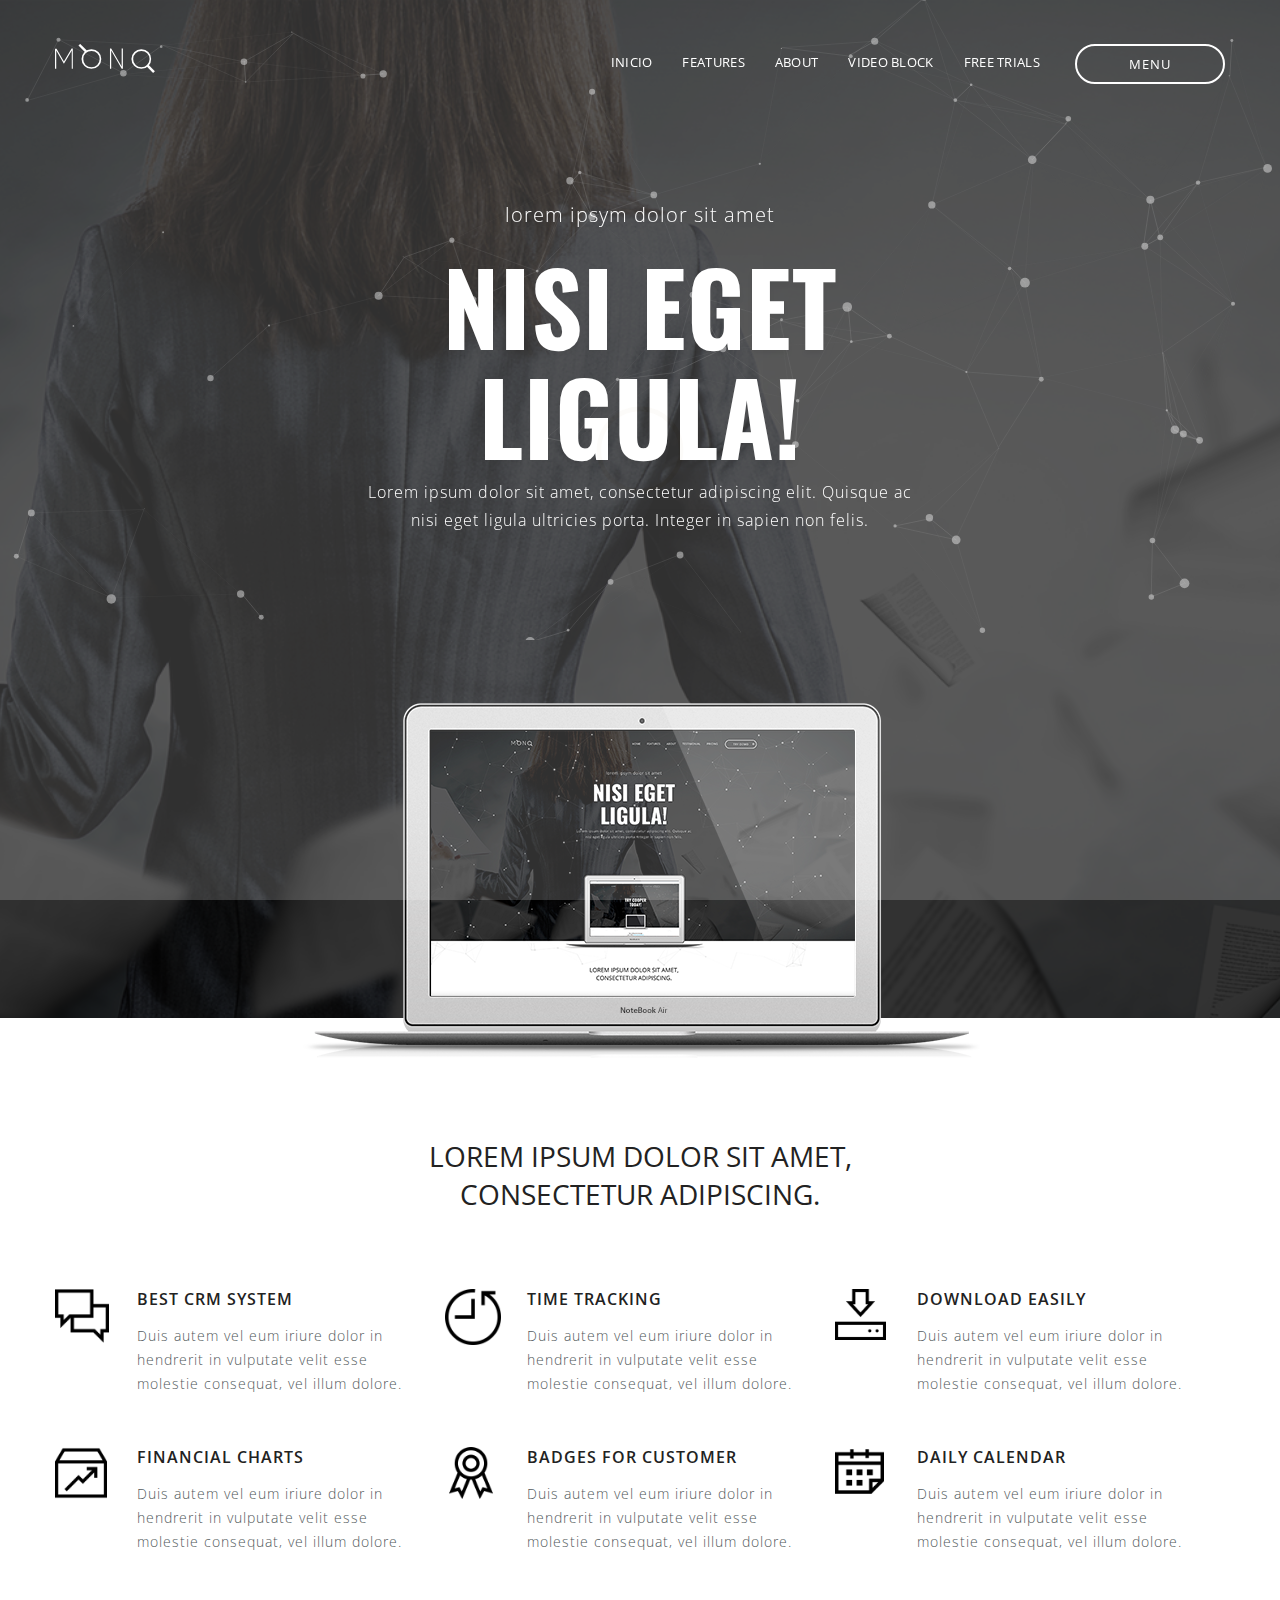
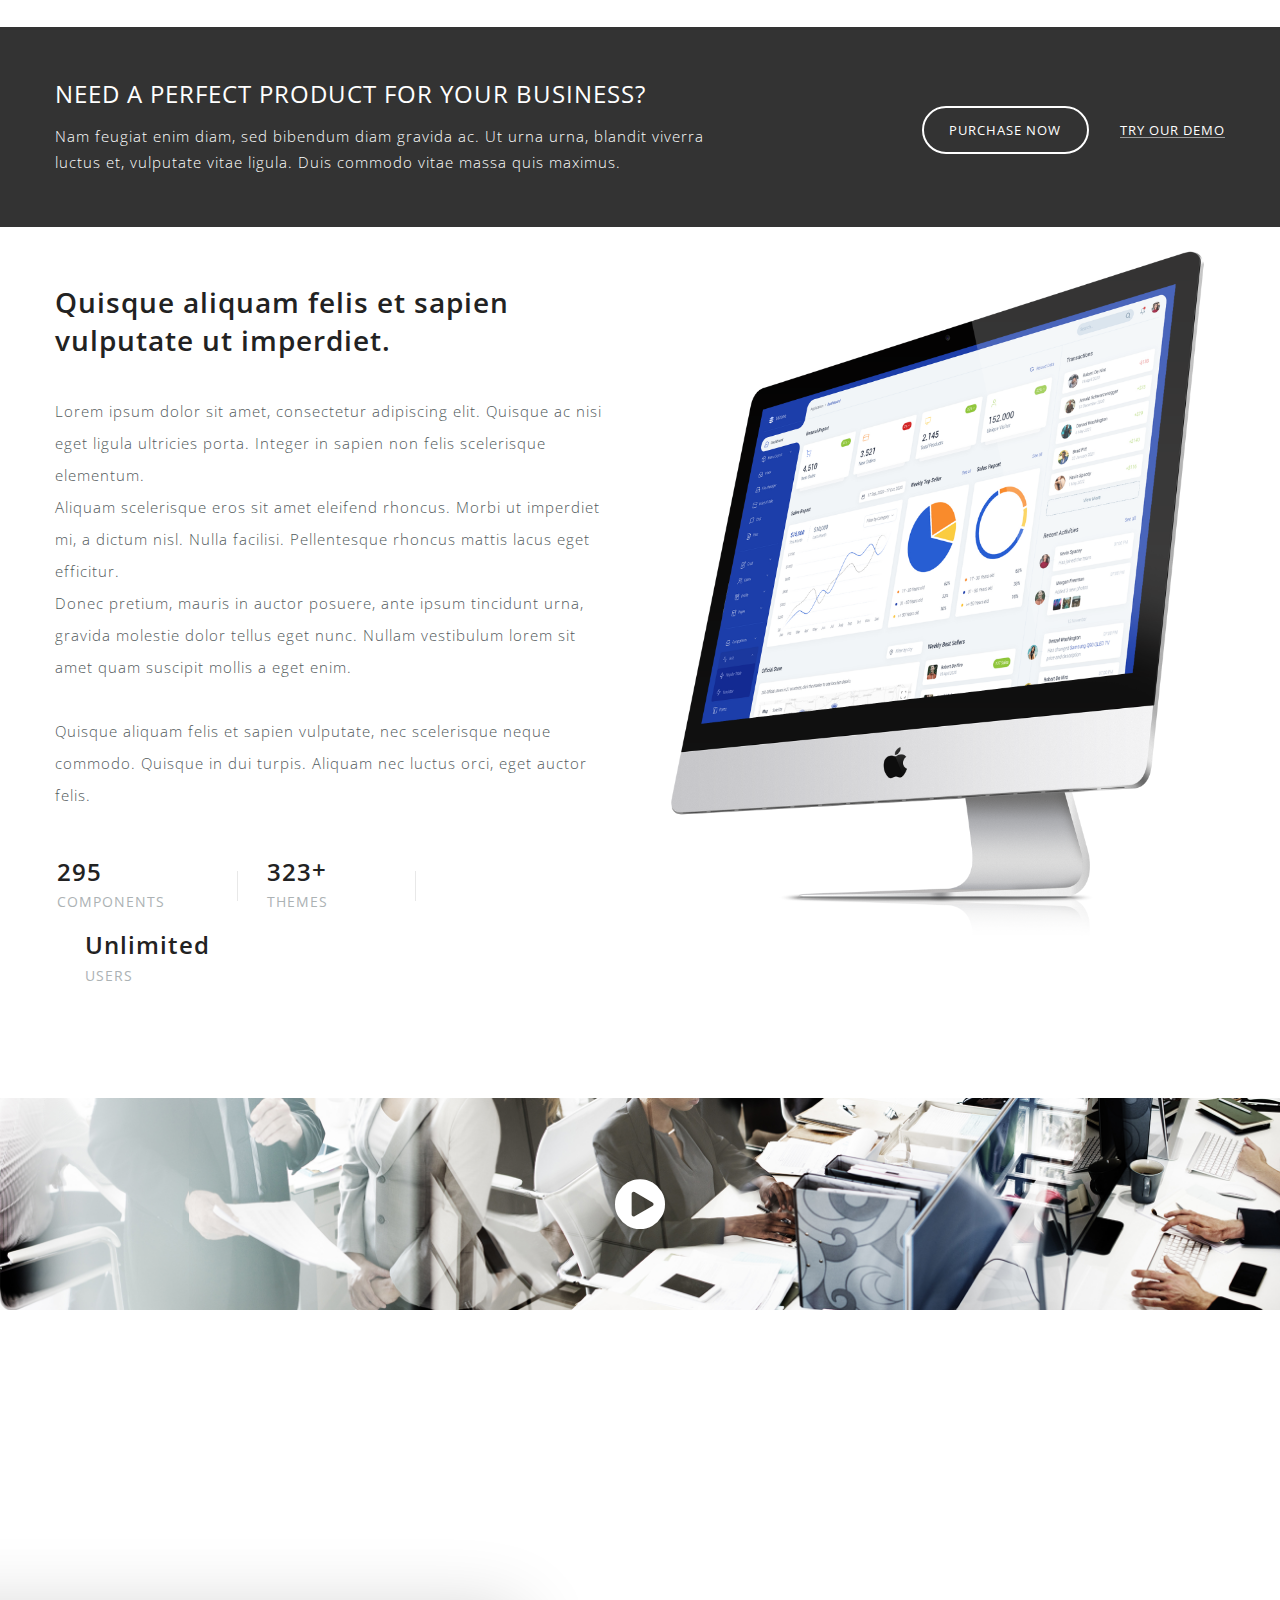
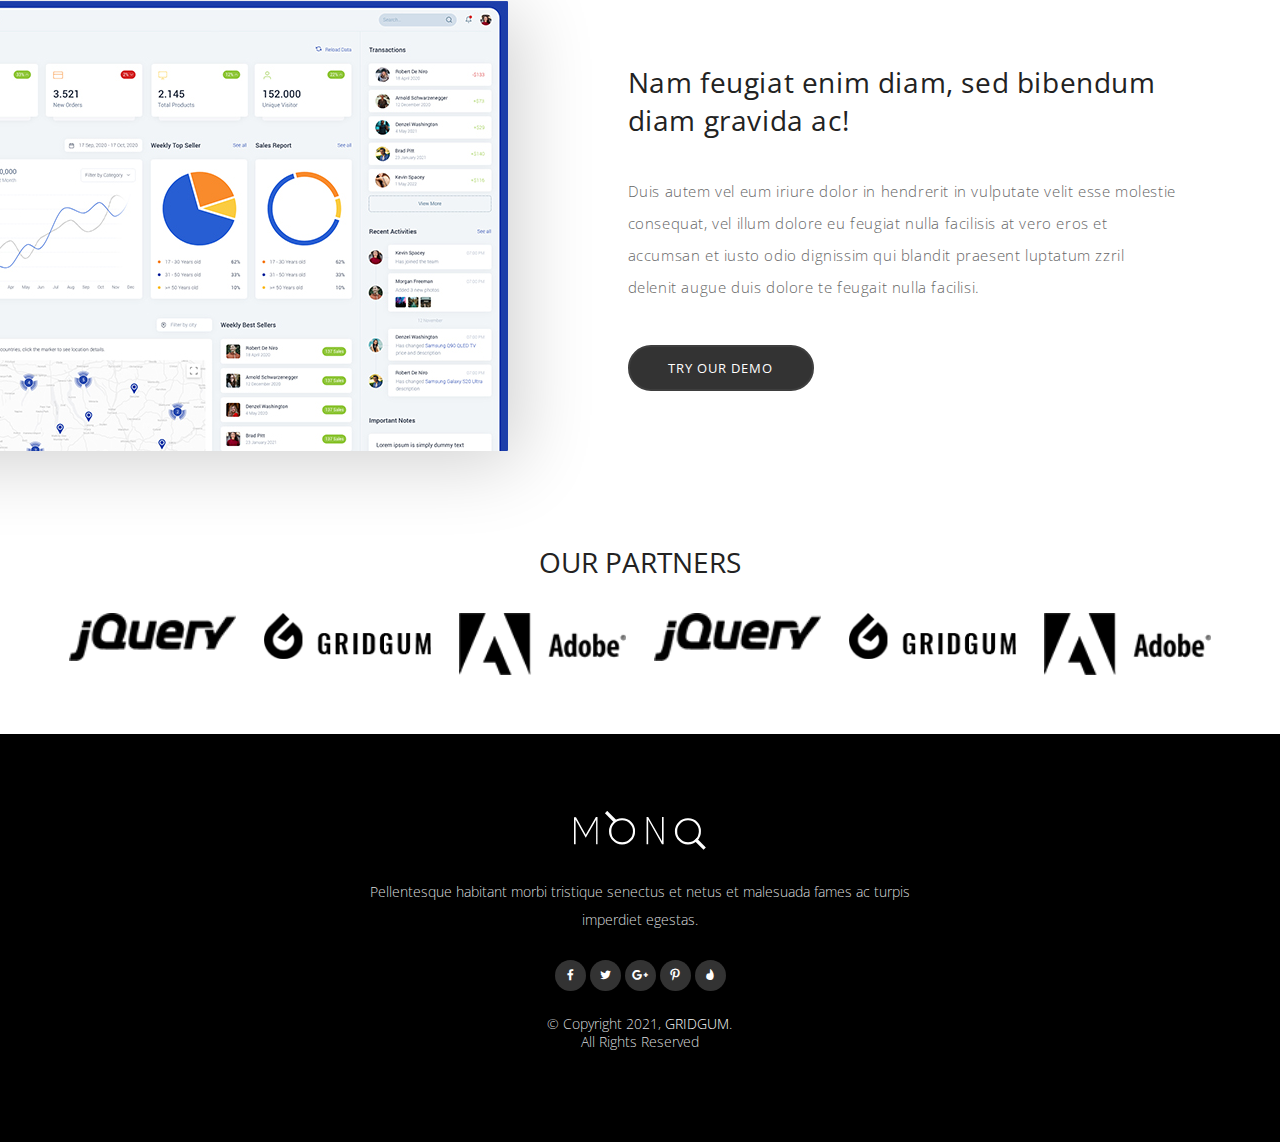
==== index.html @ 6342938c "subiendo primera plantilla" ====
<!DOCTYPE html>
<html lang="en">

<head>
  <!-- set the encoding of your site -->
  <meta charset="utf-8">
  <!-- set the viewport width and initial-scale on mobile devices -->
  <meta name="viewport" content="width=device-width, initial-scale=1.0">
  <!-- set the apple mobile web app capable -->
  <meta name="apple-mobile-web-app-capable" content="yes">
  <!-- set the HandheldFriendly -->
  <meta name="HandheldFriendly" content="True">
  <!-- set the apple mobile web app status bar style -->
  <meta name="apple-mobile-web-app-status-bar-style" content="black">
  <!-- set the description -->
  <meta name="description" content="App Landing Page">
  <!-- set the Keyword -->
  <meta name="keywords"
    content="app, app landing, clean, landing, landing page, marketing, marketing landing, product, product landing, responsive, seo, startup landing ">
  <meta name="author" content="Vue Laboratories">
  <title>App Landing Page</title>
  <!-- include the site stylesheet -->
  <link
    href="https://fonts.googleapis.com/css?family=Open+Sans:300,300i,400,400i,600,600i,700,700i,800,800i%7COswald:400,700"
    rel="stylesheet">
  <!-- include the site stylesheet -->
  <link rel="stylesheet" href="css/bootstrap.css">
  <!-- include the site stylesheet -->
  <link rel="stylesheet" href="css/plugins.css">
  <!-- include the site stylesheet -->
  <link rel="stylesheet" href="css/font-awesome.min.css">
  <!-- include the site stylesheet -->
  <link rel="stylesheet" href="style.css">
  <!-- include the site stylesheet -->
  <link rel="stylesheet" href="css/colors.css">
  <!-- include the site stylesheet -->
  <link rel="stylesheet" href="css/responsive.css">
  <!-- include the site stylesheet -->
  <link rel="stylesheet" href="css/gridgum.css">
  <style class="color_css"></style>
</head>

<body>
  <!-- Wrapper of the page -->
  <div id="wrapper">
    <!-- Header of the page -->
    <header id="header">
      <div class="container">
        <div class="holder center-block">
          <!-- Logo of the page -->
          <div class="logo">
            <a href="#">
              <img src="images/logo.svg" alt="Mono" class="light img-responsive width">
              <img src="images/logo-dark.svg" alt="mono" class="dark img-responsive width">
            </a>
          </div>
          <!-- Logo of the page end -->
          <!-- Navbar of the page -->
          <nav class="navbar navbar-default">
            <div class="navbar-header">
              <button type="button" class="navbar-toggle collapsed" data-toggle="collapse"
                data-target="#bs-example-navbar-collapse-1" aria-expanded="false">
                <span class="sr-only">Toggle navigation</span>
                <span class="icon-bar"></span>
                <span class="icon-bar"></span>
                <span class="icon-bar"></span>
              </button>
            </div>
            <a href="#" class="btn btn-default btn-white">Menu</a>
            <div class="collapse navbar-collapse" id="bs-example-navbar-collapse-1">
              <ul class="nav navbar-nav navbar-right">
                <li><a href="#" data-scroll-nav="0">Inicio</a></li>
                <li><a href="#" data-scroll-nav="1">features</a></li>
                <li><a href="#" data-scroll-nav="2">about</a></li>
                <li><a href="#" data-scroll-nav="3">Video Block</a></li>
                <li><a href="#" data-scroll-nav="4">Free Trials</a></li>
              </ul>
            </div>
          </nav>
          <!-- Navbar of the page end -->
        </div>
      </div>
    </header>
    <!-- Header of the page end -->
    <!-- Main of the page -->
    <main id="main">
      <!-- Hero area of the page -->
      <section class="hero-area text-center overlay" style="background-image: url(images/slide-1.jpg);"
        data-scroll-index="0">
        <div id="particles-js"></div>
        <div class="container">
          <div class="row">
            <header
              class="heading-holder col-xs-12 col-sm-10 col-sm-offset-1 col-md-8 col-md-offset-2 col-lg-6 col-lg-offset-3">
              <h1><span class="text-small">Lorem Ipsym Dolor sit Amet</span>nisi eget ligula!</h1>
              <p>Lorem ipsum dolor sit amet, consectetur adipiscing elit. Quisque ac nisi eget ligula ultricies porta.
                Integer in sapien non felis.</p>
            </header>
          </div>
          <div class="aligncenter">
            <img src="images/macbook.png" alt="image description m-top" class="img-responsive">
          </div>
        </div>
      </section>
      <!-- Hero area of the page end -->
      <!-- Features area of the page -->
      <section class="features-area container" data-scroll-index="1">
        <div class="row">
          <header class="col-xs-12 heading-wrap col-sm-6 col-sm-offset-3 text-center">
            <h2>LOREM IPSUM DOLOR SIT AMET, CONSECTETUR ADIPISCING.</h2>
          </header>
        </div>
        <!-- Features of the page -->
        <ul class="features-list">
          <li>
            <div class="icon-holder">
              <img src="images/speech-bubble.png" width="54" height="52" alt="icon id-card" class="img-responsive">
            </div>
            <h3><a href="#">Best CRM System</a></h3>
            <p>Duis autem vel eum iriure dolor in hendrerit in vulputate velit esse molestie consequat, vel illum
              dolore.</p>
          </li>
          <li>
            <div class="icon-holder">
              <img src="images/time-left.png" width="56" height="50" alt="icon clock" class="img-responsive">
            </div>
            <h3><a href="#">Time Tracking</a></h3>
            <p>Duis autem vel eum iriure dolor in hendrerit in vulputate velit esse molestie consequat, vel illum
              dolore.</p>
          </li>
          <li>
            <div class="icon-holder">
              <img src="images/download.png" width="51" height="45" alt="icon notes" class="img-responsive">
            </div>
            <h3><a href="#">Download easily</a></h3>
            <p>Duis autem vel eum iriure dolor in hendrerit in vulputate velit esse molestie consequat, vel illum
              dolore.</p>
          </li>
          <li>
            <div class="icon-holder">
              <img src="images/line-chart.png" width="52" height="60" alt="icon calculator" class="img-responsive">
            </div>
            <h3><a href="#">Financial Charts</a></h3>
            <p>Duis autem vel eum iriure dolor in hendrerit in vulputate velit esse molestie consequat, vel illum
              dolore.</p>
          </li>
          <li>
            <div class="icon-holder">
              <img src="images/medal.png" width="52" height="60" alt="icon cleaning" class="img-responsive">
            </div>
            <h3><a href="#">Badges for customer</a></h3>
            <p>Duis autem vel eum iriure dolor in hendrerit in vulputate velit esse molestie consequat, vel illum
              dolore.</p>
          </li>
          <li>
            <div class="icon-holder">
              <img src="images/calendar.png" width="49" height="51" alt="icon calandar" class="img-responsive">
            </div>
            <h3><a href="#">Daily Calendar</a></h3>
            <p>Duis autem vel eum iriure dolor in hendrerit in vulputate velit esse molestie consequat, vel illum
              dolore.</p>
          </li>
        </ul>
        <!-- Features of the page end -->
      </section>
      <!-- Features area of the page end -->
      <!-- Demo block of the page -->
      <aside class="demo-block">
        <div class="container">
          <div class="row">
            <div class="col-xs-12 col-md-7">
              <h2>NEED A PERFECT PRODUCT FOR YOUR BUSINESS?</h2>
              <p>Nam feugiat enim diam, sed bibendum diam gravida ac. Ut urna urna, blandit viverra luctus et, vulputate
                vitae ligula. Duis commodo vitae massa quis maximus.</p>
            </div>
            <div class="col-xs-12 col-md-5">
              <ul>
                <li><a href="#" class="btn btn-default btn-white">Purchase now</a></li>
                <li><a href="#">Try our Demo</a></li>
              </ul>
            </div>
          </div>
        </div>
      </aside>
      <!-- Demo block of the page end -->
      <!-- Product Features of the page -->
      <section class="container product-features" data-scroll-index="2">
        <div class="row sameheight-container">
          <!-- Descr of the page -->
          <div class="col-xs-12 col-sm-6 descr sameheight">
            <div class="align">
              <h2>Quisque aliquam felis et sapien vulputate ut imperdiet.</h2>
              <p>Lorem ipsum dolor sit amet, consectetur adipiscing elit. Quisque ac nisi eget ligula ultricies porta.
                Integer in sapien non felis scelerisque elementum.
                <br>Aliquam scelerisque eros sit amet eleifend rhoncus. Morbi ut imperdiet mi, a dictum nisl. Nulla
                facilisi. Pellentesque rhoncus mattis lacus eget efficitur.
                <br>Donec pretium, mauris in auctor posuere, ante ipsum tincidunt urna,
                gravida molestie dolor tellus eget nunc. Nullam vestibulum lorem sit amet quam suscipit mollis a eget
                enim.
                <br><br> Quisque aliquam felis et sapien vulputate, nec scelerisque neque commodo. Quisque in dui
                turpis. Aliquam nec luctus orci, eget auctor felis.
              </p>
              <ul class="facts-list">
                <li>
                  <h3><span class="counter">295</span><span class="text-block">Components</span></h3>
                </li>
                <li>
                  <h3><span class="counter">323</span>+<span class="text-block">Themes</span></h3>
                </li>
                <li>
                  <h3>Unlimited<span class="text-block">users</span></h3>
                </li>
              </ul>
            </div>
          </div>
          <!-- Descr of the page end -->
          <!-- img holder of the page -->
          <div class="img-holder sameheight col-xs-12 col-sm-6">
            <img src="images/imac.png" alt="image description" class="img-responsive">
          </div>
          <!-- img holder of the page end -->
        </div>
      </section>
      <!-- Product Features of the page end -->
      <!-- Video block of the page -->
      <aside class="video-block" data-scroll-index="3">
        <div class="video overlay">
          <img src="images/2600-430.jpg" alt="image description" class="img-responsive">
          <a href="https://www.youtube.com/watch?v=XjDh_5ZH9wQ?autoplay=1"
            class="ico-play lightbox fancybox.iframe"></a>
        </div>
      </aside>
      <!-- Video block of the page end -->


      <!-- Trial block of the page -->
      <section class="trial-block container" data-scroll-index="4">
        <div class="row">
          <div class="alignleft">
            <img src="images/665.jpg" alt="image description" class="img-responsive">
          </div>
          <div class="col-xs-12 col-sm-6 descr">
            <div class="align">
              <header class="heading-wrap">
                <h2>Nam feugiat enim diam, sed bibendum diam gravida ac!</h2>
              </header>
              <p>Duis autem vel eum iriure dolor in hendrerit in vulputate velit esse molestie consequat, vel illum
                dolore eu feugiat nulla facilisis at vero eros et accumsan et iusto odio dignissim qui blandit praesent
                luptatum zzril delenit augue duis dolore te feugait nulla facilisi.</p>
              <a href="#" class="btn btn-info">Try our demo</a>
            </div>
          </div>
        </div>
      </section>
      <!-- Trial block of the page end -->
      <!-- Brands area of the page -->
      <aside class="brands-area container">
        <div class="row">
          <header class="col-xs-12 heading-wrap col-sm-6 col-sm-offset-3 text-center">
            <h2>OUR PARTNERS</h2>
          </header>
        </div>
        <div class="row">
          <div class="col-xs-12">
            <!-- Logos list of the page -->
            <ul class="list-unstyled line-slider">
              <li><a href="#"><img src="images/partner06.png" alt="image description" class="img-responsive"></a></li>
              <li><a href="#"><img src="images/partner04.png" alt="image description" class="img-responsive"></a></li>
              <li><a href="#"><img src="images/partner05.png" alt="image description" class="img-responsive"></a></li>
              <li><a href="#"><img src="images/partner06.png" alt="image description" class="img-responsive"></a></li>
              <li><a href="#"><img src="images/partner04.png" alt="image description" class="img-responsive"></a></li>
              <li><a href="#"><img src="images/partner05.png" alt="image description" class="img-responsive"></a></li>
              <li><a href="#"><img src="images/partner06.png" alt="image description" class="img-responsive"></a></li>
              <li><a href="#"><img src="images/partner04.png" alt="image description" class="img-responsive"></a></li>
            </ul>
            <!-- Logos list of the page end -->
          </div>
        </div>
      </aside>
      <!-- Brands area of the page end -->
    </main>
    <!-- Main of the page end -->
    <!-- Footer of the page -->
    <footer id="footer">
      <!-- Aside of the page -->
      <aside class="aside">
        <div class="container">
          <div class="row">
            <div class="col-xs-12 text-center col-sm-6 col-sm-offset-3">
              <div class="logo"><a href="#"><img src="images/logo.svg" alt="mono"></a></div>
              <p>Pellentesque habitant morbi tristique senectus et netus et malesuada fames ac turpis imperdiet egestas.
              </p>
              <!-- Social Networks of the page -->
              <ul class="social-networks">
                <li><a href="#"><span class="icon ico-facebook"></span></a></li>
                <li><a href="#"><span class="icon ico-twitter"></span></a></li>
                <li><a href="#"><span class="icon ico-google-plus"></span></a></li>
                <li><a href="#"><span class="icon ico-pinterest"></span></a></li>
                <li><a href="#"><span class="icon ico-icon1"></span></a></li>
              </ul>
              <!-- Social Networks of the page end -->
            </div>
          </div>
        </div>
      </aside>
      <!-- Aside of the page end -->
      <div class="container">
        <div class="row">
          <div class="col-xs-12 col-sm-4 col-sm-offset-4 text-center">
            <p>&copy; Copyright 2021, <a class="white" href="https://gridgum.com">GRIDGUM</a>. <br>All Rights Reserved
            </p>
          </div>
        </div>
      </div>
    </footer>
    <!-- Footer of the page end -->
    <!-- Back Top of the page -->
    <span id="back-top" class="fa fa-angle-up"></span>
    <div id="loader" class="loader-holder">
      <div class="block"><img src="images/svg/hearts.svg" width="100" alt="loader"></div>
    </div>
  </div>
  <!-- Wrapper of the page end -->
  <!-- include jQuery -->
  <script src="js/jquery.js"></script>
  <!-- include jQuery -->
  <script src="js/plugins.js"></script>
  <!-- include jQuery -->
  <script src="js/jquery.main.js"></script>
  <!-- include jQuery -->
  <script src="js/particles.js"></script>
  <div id="style-changer" data-src="style-changer.html"></div>
</body>

</html>
---- style.css ----
@charset "UTF-8";
/*
Theme Name: App Landing Page
Author: Markhorthemes
Author http://www.themeforest.net/user/markhorthemes
Version: 1
Text Domain: base
Tags: one-column, two-columns
Theme URI: http://www.htmlbeans.com/html/app-landing
*/
/*------------------------------------------------------------------

1. import files
2. Body
3. Wrapper / #wrapper
4. Heading / Heading
5. Btn / .btn
6. Btn Default / .btn-default
7. Btn Info / .btn-info
8. Header / #header
9. Logo / .logo
10. Navbar Default / .navbar-default
11. Main / #main
12. Hero Area / .hero-area
13. Social Networks / .social-networks
14. Heading Wrap / .heading-wrap
15. Features Area / .features-area
16. Features List / .features-list
17. Product Features / .product-features
18. Facts List / .facts-list
19. Demo Block / .demo-block
20. Testimonials / .testimonials
21. Testimonials Gallery / .testimonials-gallery
22. Video Block / .video-block
23. Price Offers / .price-offers
24. Price Col / .price-col
25. Trial Block / .trial-block
26. Brands Area / .brands-area
27. Logos List / .logos-list
28. Aside / .aside
29. Footer / #footer
30. Back Top / #back-top
31. Loader Holder / .loader-holder


-------------------------------------------------------------------*/
/*------------------------------------------------------------------
1. import files / import files
-------------------------------------------------------------------*/
.social-networks, .features-list, .facts-list, .demo-block ul, .price-col ul {
  margin: 0;
  padding: 0;
  list-style: none;
}

.clearfix:after, .widget:after, .search-form:after, .post-password-form p:after, .navigation-single:after, #header:after, #header .holder:after, .price-col:after, #footer:after {
  content: '';
  display: block;
  clear: both;
}

.video-block .ico-play {
  transition: all 0.3s ease-in-out;
}

.ellipsis {
  white-space: nowrap;
  /* 1 */
  text-overflow: ellipsis;
  /* 2 */
  overflow: hidden;
}

img {
  max-width: 100%;
  height: auto;
}

.comment-form input[type='text'],
.search-form input[type='text'],
.post-password-form input[type='text'], .comment-form
input[type='tel'],
.search-form
input[type='tel'],
.post-password-form
input[type='tel'], .comment-form
input[type='email'],
.search-form
input[type='email'],
.post-password-form
input[type='email'], .comment-form
input[type='search'],
.search-form
input[type='search'],
.post-password-form
input[type='search'], .comment-form
input[type='password'],
.search-form
input[type='password'],
.post-password-form
input[type='password'], .comment-form
input[type='url'],
.search-form
input[type='url'],
.post-password-form
input[type='url'], .comment-form
input[type='date'],
.search-form
input[type='date'],
.post-password-form
input[type='date'], .comment-form
textarea,
.search-form
textarea,
.post-password-form
textarea {
  -webkit-appearance: none;
  -webkit-border-radius: 0;
  border: 1px solid #999;
  padding: .5em .7em;
}

.comment-form input[type='text']:focus,
.search-form input[type='text']:focus,
.post-password-form input[type='text']:focus, .comment-form
input[type='tel']:focus,
.search-form
input[type='tel']:focus,
.post-password-form
input[type='tel']:focus, .comment-form
input[type='email']:focus,
.search-form
input[type='email']:focus,
.post-password-form
input[type='email']:focus, .comment-form
input[type='search']:focus,
.search-form
input[type='search']:focus,
.post-password-form
input[type='search']:focus, .comment-form
input[type='password']:focus,
.search-form
input[type='password']:focus,
.post-password-form
input[type='password']:focus, .comment-form
input[type='url']:focus,
.search-form
input[type='url']:focus,
.post-password-form
input[type='url']:focus, .comment-form
input[type='date']:focus,
.search-form
input[type='date']:focus,
.post-password-form
input[type='date']:focus, .comment-form
textarea:focus,
.search-form
textarea:focus,
.post-password-form
textarea:focus {
  border-color: #333;
}

.comment-form input[type='text']::-webkit-input-placeholder,
.search-form input[type='text']::-webkit-input-placeholder,
.post-password-form input[type='text']::-webkit-input-placeholder, .comment-form
input[type='tel']::-webkit-input-placeholder,
.search-form
input[type='tel']::-webkit-input-placeholder,
.post-password-form
input[type='tel']::-webkit-input-placeholder, .comment-form
input[type='email']::-webkit-input-placeholder,
.search-form
input[type='email']::-webkit-input-placeholder,
.post-password-form
input[type='email']::-webkit-input-placeholder, .comment-form
input[type='search']::-webkit-input-placeholder,
.search-form
input[type='search']::-webkit-input-placeholder,
.post-password-form
input[type='search']::-webkit-input-placeholder, .comment-form
input[type='password']::-webkit-input-placeholder,
.search-form
input[type='password']::-webkit-input-placeholder,
.post-password-form
input[type='password']::-webkit-input-placeholder, .comment-form
input[type='url']::-webkit-input-placeholder,
.search-form
input[type='url']::-webkit-input-placeholder,
.post-password-form
input[type='url']::-webkit-input-placeholder, .comment-form
input[type='date']::-webkit-input-placeholder,
.search-form
input[type='date']::-webkit-input-placeholder,
.post-password-form
input[type='date']::-webkit-input-placeholder, .comment-form
textarea::-webkit-input-placeholder,
.search-form
textarea::-webkit-input-placeholder,
.post-password-form
textarea::-webkit-input-placeholder {
  color: #ccc;
}

.comment-form input[type='text']::-moz-placeholder,
.search-form input[type='text']::-moz-placeholder,
.post-password-form input[type='text']::-moz-placeholder, .comment-form
input[type='tel']::-moz-placeholder,
.search-form
input[type='tel']::-moz-placeholder,
.post-password-form
input[type='tel']::-moz-placeholder, .comment-form
input[type='email']::-moz-placeholder,
.search-form
input[type='email']::-moz-placeholder,
.post-password-form
input[type='email']::-moz-placeholder, .comment-form
input[type='search']::-moz-placeholder,
.search-form
input[type='search']::-moz-placeholder,
.post-password-form
input[type='search']::-moz-placeholder, .comment-form
input[type='password']::-moz-placeholder,
.search-form
input[type='password']::-moz-placeholder,
.post-password-form
input[type='password']::-moz-placeholder, .comment-form
input[type='url']::-moz-placeholder,
.search-form
input[type='url']::-moz-placeholder,
.post-password-form
input[type='url']::-moz-placeholder, .comment-form
input[type='date']::-moz-placeholder,
.search-form
input[type='date']::-moz-placeholder,
.post-password-form
input[type='date']::-moz-placeholder, .comment-form
textarea::-moz-placeholder,
.search-form
textarea::-moz-placeholder,
.post-password-form
textarea::-moz-placeholder {
  opacity: 1;
  color: #ccc;
}

.comment-form input[type='text']:-moz-placeholder,
.search-form input[type='text']:-moz-placeholder,
.post-password-form input[type='text']:-moz-placeholder, .comment-form
input[type='tel']:-moz-placeholder,
.search-form
input[type='tel']:-moz-placeholder,
.post-password-form
input[type='tel']:-moz-placeholder, .comment-form
input[type='email']:-moz-placeholder,
.search-form
input[type='email']:-moz-placeholder,
.post-password-form
input[type='email']:-moz-placeholder, .comment-form
input[type='search']:-moz-placeholder,
.search-form
input[type='search']:-moz-placeholder,
.post-password-form
input[type='search']:-moz-placeholder, .comment-form
input[type='password']:-moz-placeholder,
.search-form
input[type='password']:-moz-placeholder,
.post-password-form
input[type='password']:-moz-placeholder, .comment-form
input[type='url']:-moz-placeholder,
.search-form
input[type='url']:-moz-placeholder,
.post-password-form
input[type='url']:-moz-placeholder, .comment-form
input[type='date']:-moz-placeholder,
.search-form
input[type='date']:-moz-placeholder,
.post-password-form
input[type='date']:-moz-placeholder, .comment-form
textarea:-moz-placeholder,
.search-form
textarea:-moz-placeholder,
.post-password-form
textarea:-moz-placeholder {
  color: #ccc;
}

.comment-form input[type='text']:-ms-input-placeholder,
.search-form input[type='text']:-ms-input-placeholder,
.post-password-form input[type='text']:-ms-input-placeholder, .comment-form
input[type='tel']:-ms-input-placeholder,
.search-form
input[type='tel']:-ms-input-placeholder,
.post-password-form
input[type='tel']:-ms-input-placeholder, .comment-form
input[type='email']:-ms-input-placeholder,
.search-form
input[type='email']:-ms-input-placeholder,
.post-password-form
input[type='email']:-ms-input-placeholder, .comment-form
input[type='search']:-ms-input-placeholder,
.search-form
input[type='search']:-ms-input-placeholder,
.post-password-form
input[type='search']:-ms-input-placeholder, .comment-form
input[type='password']:-ms-input-placeholder,
.search-form
input[type='password']:-ms-input-placeholder,
.post-password-form
input[type='password']:-ms-input-placeholder, .comment-form
input[type='url']:-ms-input-placeholder,
.search-form
input[type='url']:-ms-input-placeholder,
.post-password-form
input[type='url']:-ms-input-placeholder, .comment-form
input[type='date']:-ms-input-placeholder,
.search-form
input[type='date']:-ms-input-placeholder,
.post-password-form
input[type='date']:-ms-input-placeholder, .comment-form
textarea:-ms-input-placeholder,
.search-form
textarea:-ms-input-placeholder,
.post-password-form
textarea:-ms-input-placeholder {
  color: #ccc;
}

.comment-form input[type='text'].placeholder,
.search-form input[type='text'].placeholder,
.post-password-form input[type='text'].placeholder, .comment-form
input[type='tel'].placeholder,
.search-form
input[type='tel'].placeholder,
.post-password-form
input[type='tel'].placeholder, .comment-form
input[type='email'].placeholder,
.search-form
input[type='email'].placeholder,
.post-password-form
input[type='email'].placeholder, .comment-form
input[type='search'].placeholder,
.search-form
input[type='search'].placeholder,
.post-password-form
input[type='search'].placeholder, .comment-form
input[type='password'].placeholder,
.search-form
input[type='password'].placeholder,
.post-password-form
input[type='password'].placeholder, .comment-form
input[type='url'].placeholder,
.search-form
input[type='url'].placeholder,
.post-password-form
input[type='url'].placeholder, .comment-form
input[type='date'].placeholder,
.search-form
input[type='date'].placeholder,
.post-password-form
input[type='date'].placeholder, .comment-form
textarea.placeholder,
.search-form
textarea.placeholder,
.post-password-form
textarea.placeholder {
  color: #ccc;
}

.widget {
  margin-bottom: 1.2em;
}

.widget ul {
  padding-left: 2em;
}

.widget select {
  min-width: 150px;
}

.comment-form label {
  display: block;
  padding-bottom: 4px;
}

.comment-form textarea {
  overflow: auto;
  margin: 0;
  height: 120px;
  min-height: 120px;
}

.comment-form textarea,
.comment-form input[type='text'] {
  margin: 0 4px 0 0;
  width: 300px;
}

.comment-form input[type='submit'] {
  display: block;
  float: none;
}

.post-password-form label {
  display: block;
}

.post-password-form input[type='password'] {
  margin: 0 4px 0 0;
  width: 300px;
}

.search-form input {
  float: left;
  height: 2em;
}

.search-form input[type='search'] {
  margin: 0 4px 0 0;
  width: 150px;
}

.post-password-form input {
  float: left;
  height: 2em;
}

.post-password-form input[type='password'] {
  width: 150px;
}

.comment-form input[type='submit'],
.post-password-form input[type='submit'],
.search-form input[type='submit'] {
  background: #333;
  color: #fff;
  height: 2em;
  border: none;
  padding: 0 .5em;
}

.comment-form input[type='submit']:hover,
.post-password-form input[type='submit']:hover,
.search-form input[type='submit']:hover {
  opacity: 0.8;
}

.commentlist {
  margin: 0 0 1.2em;
}

.commentlist .edit-link {
  margin: 0;
}

.commentlist .avatar-holder {
  float: left;
  margin: 0 1.2em 4px 0;
}

.commentlist-item .commentlist-item {
  padding: 0;
}

@media (min-width: 768px) {
  .commentlist-item .commentlist-item {
    padding: 0 0 0 2em;
  }
}

.comment,
.commentlist-holder {
  overflow: hidden;
}

.commentlist-item .commentlist-item,
.commentlist-item + .commentlist-item {
  padding-top: 1.2em;
}

.widget_calendar #next {
  text-align: right;
}

.gallery-item dt {
  float: none;
  padding: 0;
}

.navigation,
.navigation-comments {
  position: relative;
  vertical-align: middle;
  margin-bottom: 1.2em;
}

.navigation .screen-reader-text,
.navigation-comments .screen-reader-text {
  position: absolute;
  left: -99999px;
}

.navigation .page-numbers,
.navigation-comments .page-numbers {
  display: inline-block;
  vertical-align: middle;
  padding: 0 .4em;
}

@media (max-width: 767px) {
  .navigation .page-numbers,
  .navigation-comments .page-numbers {
    padding: 0;
  }
}

.navigation .next,
.navigation .prev,
.navigation-comments .next,
.navigation-comments .prev {
  display: inline-block;
  vertical-align: middle;
  max-width: 50%;
  background: #666;
  color: #fff;
  padding: .4em;
  text-decoration: none;
}

@media (max-width: 767px) {
  .navigation .next,
  .navigation .prev,
  .navigation-comments .next,
  .navigation-comments .prev {
    padding: .2em;
  }
}

.navigation-single {
  margin-bottom: 1.2em;
}

.navigation-single .next,
.navigation-single .prev {
  float: left;
  vertical-align: middle;
  max-width: 50%;
  background: #666;
  color: #fff;
  text-decoration: none;
}

.navigation-single .next a,
.navigation-single .prev a {
  color: inherit;
  text-decoration: none;
  padding: .4em;
  display: block;
}

@media (max-width: 767px) {
  .navigation-single .next a,
  .navigation-single .prev a {
    padding: .2em;
  }
}

.navigation-single .next {
  float: right;
}

.wp-caption {
  max-width: 100%;
  clear: both;
  border: 1px solid #ccc;
  padding: .4em;
  margin-bottom: 1.2em;
}

.wp-caption img {
  margin: 0;
  vertical-align: top;
}

.wp-caption p {
  margin: .4em 0 0;
}

div.aligncenter {
  margin: 0 auto 1.2em;
}

img.aligncenter {
  display: block;
  margin: 0 auto;
}

.alignleft {
  float: left;
  margin: 0 1.2em 4px 0;
}

.alignright {
  float: right;
  margin: 0 0 4px 1.2em;
}

.mejs-container {
  margin-bottom: 1.2em;
}

.wp-caption-text,
.gallery,
.alignnone,
.gallery-caption,
.sticky,
.bypostauthor {
  height: auto;
}

@font-face {
  font-family: empty;
  src: url([data-uri]) format("woff");
}

@font-face {
  font-family: 'icomoon';
  src: url("fonts/icomoon.ttf?u6ufkh") format("truetype"), url("fonts/icomoon.woff?u6ufkh") format("woff"), url("fonts/icomoon.svg?u6ufkh#icomoon") format("svg");
  font-weight: normal;
  font-style: normal;
}

[class^="ico-"], [class*=" ico-"] {
  font-family: 'icomoon' !important;
  speak: none;
  font-style: normal;
  font-weight: normal !important;
  font-variant: normal;
  text-transform: none;
  line-height: 1;
  -webkit-font-smoothing: antialiased;
  -moz-osx-font-smoothing: grayscale;
}

.ico-android:before {
  content: "\e916";
}

.ico-apple:before {
  content: "\e917";
}

.ico-menu:before {
  content: "\e91b";
}

.ico-play2:before {
  content: "\e91a";
}

.ico-send:before {
  content: "\e918";
}

.ico-play:before {
  content: "\e90d";
}

.ico-icon1:before {
  content: "\e90e";
}

.ico-google-plus:before {
  content: "\e90f";
}

.ico-facebook:before {
  content: "\e910";
}

.ico-facebook-f:before {
  content: "\e910";
}

.ico-twitter:before {
  content: "\e911";
}

.ico-pinterest-p:before {
  content: "\e912";
}

.ico-check:before {
  content: "\e913";
}

.ico-cross:before {
  content: "\e914";
}

.ico-angle-down:before {
  content: "\e909";
}

.ico-angle-up:before {
  content: "\e90a";
}

.ico-angle-right:before {
  content: "\e90b";
}

.ico-angle-left:before {
  content: "\e90c";
}

.ico-phone:before {
  content: "\e907";
}

.ico-mail:before {
  content: "\e908";
}

.ico-pinterest:before {
  content: "\e915";
}

.ico-plus:before {
  content: "\e903";
}

.ico-quote-start:before {
  content: "\e919";
}

.ico-quotes:before {
  content: "\e904";
}

.ico-reuse:before {
  content: "\e905";
}

.ico-tracker:before {
  content: "\e906";
}

.ico-layout:before {
  content: "\e900";
}

.ico-settings:before {
  content: "\e901";
}

.ico-bulb:before {
  content: "\e902";
}

.resize-active * {
  transition: none !important;
}

/*------------------------------------------------------------------
2. Body / body
-------------------------------------------------------------------*/
body {
  font-weight: 300;
  min-width: 320px;
  -moz-osx-font-smoothing: grayscale;
  -webkit-font-smoothing: antialiased;
}

body.pattern1 {
  background-image: url(images/patterns/pattern1.png);
}

body.pattern2 {
  background-image: url(images/patterns/pattern2.png);
}

body.pattern3 {
  background-image: url(images/patterns/pattern3.png);
}

body.pattern4 {
  background-image: url(images/patterns/pattern4.png);
}

body.pattern5 {
  background-image: url(images/patterns/pattern5.png);
}

body.pattern6 {
  background-image: url(images/patterns/pattern6.png);
}

body.pattern7 {
  background-image: url(images/patterns/pattern7.png);
}

body.pattern8 {
  background-image: url(images/patterns/pattern8.png);
}

body.pattern9 {
  background-image: url(images/patterns/pattern9.png);
}

body.pattern10 {
  background-image: url(images/patterns/pattern10.png);
}

body.pattern11 {
  background-image: url(images/patterns/pattern11.png);
}

body.pattern12 {
  background-image: url(images/patterns/pattern12.png);
}

body.pattern13 {
  background-image: url(images/patterns/pattern13.png);
}

body.pattern14 {
  background-image: url(images/patterns/pattern14.png);
}

body.boxed-v #wrapper {
  max-width: 80%;
  margin: 20px auto;
  border-radius: 3px;
  box-shadow: 0 0 10px 10px rgba(0, 0, 0, 0.1);
}

/*------------------------------------------------------------------
3. Wrapper / #wrapper
-------------------------------------------------------------------*/
#wrapper {
  width: 100%;
  overflow: hidden;
  position: relative;
}

/*------------------------------------------------------------------
4. Heading / Heading
-------------------------------------------------------------------*/
h1,
h2,
h3,
h4,
h5,
h6,
.h {
  text-transform: uppercase;
}

h1 a,
h2 a,
h3 a,
h4 a,
h5 a,
h6 a,
.h a {
  color: inherit;
  transition: color 0.25s linear;
}

.overlay {
  position: relative;
  z-index: 1;
}

.overlay:before {
  position: absolute;
  content: "";
  left: 0;
  top: 0;
  right: 0;
  bottom: 0;
  z-index: -1;
  background: rgba(0, 0, 0, 0.8);
}

a:hover, a:focus, a.active {
  outline: none;
}

.round {
  border-radius: 100%;
}

.mar-top-xs {
  margin-top: 30px !important;
}

.mar-top-sm {
  margin-top: 60px !important;
}

.mar-top-md {
  margin-top: 90px !important;
}

.pad-top-xs {
  padding-top: 30px !important;
}

.pad-top-sm {
  padding-top: 60px !important;
}

.pad-top-md {
  padding-top: 90px !important;
}

.mar-top-lg {
  margin-top: 120px !important;
}

.pad-top-lg {
  padding-top: 120px !important;
}

.mar-bottom-xs {
  margin-bottom: 30px !important;
}

.mar-bottom-sm {
  margin-bottom: 60px !important;
}

.mar-bottom-md {
  margin-bottom: 90px !important;
}

.pad-bottom-sm {
  padding-bottom: 60px !important;
}

.pad-bottom-xs {
  padding-bottom: 30px !important;
}

.pad-bottom-md {
  padding-bottom: 90px !important;
}

.mar-bottom-lg {
  margin-bottom: 120px !important;
}

.pad-bottom-lg {
  padding-bottom: 120px !important;
}

/*------------------------------------------------------------------
5. Btn / .btn
-------------------------------------------------------------------*/
.btn {
  transition: all 0.25s linear;
  border-radius: 0;
  border-width: 2px;
  text-transform: uppercase;
  position: relative;
}

/*------------------------------------------------------------------
6. Btn Default / .btn-default
-------------------------------------------------------------------*/
.btn-default {
  font-size: 16px;
  line-height: 20px;
  padding: 14px;
}

.btn-default.icon-btn {
  padding-left: 43px;
  padding-right: 18px;
}

.btn-default.btn-white {
  border-radius: 99px;
  border-color: #fff;
  background: none;
  color: #fff;
}

.sticky-header.sticky .btn-default.btn-white {
  color: #222222;
  border-color: #222222;
}

.sticky-header.sticky .btn-default.btn-white:hover, .sticky-header.sticky .btn-default.btn-white:focus, .sticky-header.sticky .btn-default.btn-white:active {
  color: #fff;
}

.btn-default.btn-white:hover, .btn-default.btn-white:focus, .btn-default.btn-white:active {
  border-color: #222222;
  background: #222222;
}

.btn-default .icon {
  position: absolute;
  left: 9%;
  top: 50%;
  margin: 1px 0 0;
  transform: translateY(-50%);
}

/*------------------------------------------------------------------
7. Btn Info / .btn-info
-------------------------------------------------------------------*/
.btn-info {
  font-weight: 400;
  letter-spacing: 1px;
  border-radius: 99px;
  font-size: 13px;
  line-height: 16px;
  padding: 13px 15px;
}

.btn-info:hover, .btn-info:focus, .btn-info:active {
  background: #222222;
  border-color: #222222;
}

/*------------------------------------------------------------------
8. Header / #header
-------------------------------------------------------------------*/
#header {
  top: 0;
  left: 0;
  right: 0;
  z-index: 6;
  position: absolute;
  padding-top: 15px;
  padding-bottom: 11px;
  transition: all 0.25s linear;
  -webkit-transition: all 0.25s linear;
}

#header .holder {
  max-width: 1518px;
}

#header.sticky {
  position: fixed;
  background: #fff;
  height: auto !important;
  box-shadow: 0 0 11px 2px rgba(0, 0, 0, 0.1);
}

#header.sticky .logo .light {
  display: none;
}

#header.sticky .logo .dark {
  display: block;
}

#header.sticky .btn-default,
#header.sticky .btn-white {
  border-color: #222222;
  color: #222222;
}

/*------------------------------------------------------------------
9. Logo / .logo
-------------------------------------------------------------------*/
.logo {
  float: left;
  max-width: 100px;
}

.logo .light {
  display: block;
}

.logo .dark {
  display: none;
}

/*------------------------------------------------------------------
10. Navbar Default / .navbar-default
-------------------------------------------------------------------*/
.navbar-default {
  border: 0;
  float: right;
  width: calc(100% - 150px);
  position: static;
  margin: -4px 0 0;
  padding: 0;
}

.navbar-default .navbar-header {
  float: right;
  margin: 0 0 0 10px;
}

.navbar-default .btn-default,
.navbar-default .btn,
.navbar-default .btn-white {
  font-weight: 400;
  letter-spacing: 1px;
  float: right;
  padding: 8px 10px;
  font-size: 11px;
  line-height: 14px;
  transition: all 0.25s linear;
}

.navbar-default .navbar-collapse {
  box-shadow: none;
  border: 0;
  background: #fff;
  position: absolute;
  left: 0;
  right: 0;
  top: 100%;
}

.navbar-default .navbar-toggle {
  background: #000;
  margin: 0;
}

.navbar-default .navbar-toggle[aria-expanded="true"] {
  background: #222222;
}

.navbar-default .navbar-nav {
  letter-spacing: 1px;
  font-size: 13px;
  line-height: 17px;
  font-weight: 400;
  text-transform: uppercase;
}

.navbar-default .navbar-nav > li {
  position: relative;
  letter-spacing: 0.3px;
  transition: all 0.25s linear;
  -webkit-transition: all 0.25s linear;
}

.navbar-default .navbar-nav > li.active > a {
  color: #222222;
}

.navbar-default .navbar-nav > li.active > a:hover, .navbar-default .navbar-nav > li.active > a:focus, .navbar-default .navbar-nav > li.active > a:active {
  color: #222222;
}

.navbar-default .navbar-nav > li.active > a:after {
  left: 0;
  right: 0;
}

.navbar-default .navbar-nav > li > a {
  font: inherit;
  color: #222222;
  text-align: center;
  position: relative;
  position: static;
}

.navbar-default .navbar-nav > li > a:after {
  position: absolute;
  content: "";
  top: auto;
  bottom: 0;
  left: 0;
  right: 0;
}

.navbar-default .navbar-nav > li > a:after {
  border-bottom: 1px solid #222222;
  z-index: 1;
  pointer-events: none;
  right: 50.1%;
  left: 50%;
  transition: all 0.3s ease-out;
}

.navbar-default .navbar-nav > li > a:hover, .navbar-default .navbar-nav > li > a:focus, .navbar-default .navbar-nav > li > a.anchor-active, .navbar-default .navbar-nav > li > a:active {
  color: #222222;
}

.navbar-default .navbar-nav > li > a:hover:after, .navbar-default .navbar-nav > li > a:focus:after, .navbar-default .navbar-nav > li > a.anchor-active:after, .navbar-default .navbar-nav > li > a:active:after {
  left: 0;
  right: 0;
}

.navbar-default a {
  transition: color 0.25s linear, background 0.25s linear;
}

/*------------------------------------------------------------------
11. Main / #main
-------------------------------------------------------------------*/
#main {
  width: 100%;
  overflow: hidden;
  position: relative;
}

/*------------------------------------------------------------------
12. Hero Area / .hero-area
-------------------------------------------------------------------*/
.hero-area {
  overflow: visible;
  color: #fff;
  font-size: 14px;
  line-height: 26px;
  font-weight: 300;
  margin-bottom: 60px;
  padding: 56px 0 0;
  position: relative;
  z-index: 1;
  background-size: cover;
  background-position: 50% 50%;
  letter-spacing: 1px;
}

.hero-area.banner {
  white-space: nowrap;
}

.hero-area.banner:after {
  content: '';
  display: inline-block;
  vertical-align: middle;
  width: 0;
  min-height: 100vh;
}

.hero-area.banner * {
  white-space: normal;
  display: inline-block;
  vertical-align: middle;
  max-width: 99%;
}

.hero-area.banner .container {
  padding-top: 0;
}

.hero-area.banner2 {
  height: 100vh;
  overflow: hidden;
}

.hero-area.banner2 .heading-holder {
  position: absolute;
  left: 50%;
  top: 50%;
  width: 570px;
  transform: translate(-50%, -50%);
}

.hero-area .container {
  position: relative;
}

.hero-area h1 {
  color: #fff;
  font-size: 28px;
  line-height: 30px;
  font-weight: 700;
  margin: 0 0 8px;
  text-shadow: 0 4px 4px rgba(0, 0, 0, 0.09);
}

.hero-area h1 .text-small {
  font: 300 17px/35px "Open Sans", "Helvetica Neue", Helvetica, Arial, sans-serif;
  display: block;
  margin: 0 0 16px;
  text-transform: lowercase;
}

.hero-area h1 .clr {
  color: #002d40;
}

.hero-area p {
  margin: 0 0 25px;
}

.hero-area .heading-holder {
  margin-bottom: 60px;
}

.hero-area .aligncenter {
  text-align: center;
  position: relative;
  max-width: 447px;
  margin-bottom: -11.2%;
}

.hero-area .aligncenter img {
  display: inline-block;
}

.hero-area .btn {
  min-width: 150px;
  margin: 0 15px 0 0;
}

#particles-js,
#bgvid {
  position: absolute;
  top: 50%;
  left: 50%;
  min-width: 100%;
  min-height: 100%;
  width: auto;
  -webkit-transform: translate(-50%, -50%);
  -ms-transform: translate(-50%, -50%);
  transform: translate(-50%, -50%);
  -webkit-transition: 1s opacity;
  transition: 1s opacity;
}

#bgvid {
  z-index: -11;
}

#bgvid .vegas-slide {
  height: 100%;
}

.morphext > .animated {
  display: inline-block;
}

/*------------------------------------------------------------------
13. Social Networks / .social-networks
-------------------------------------------------------------------*/
.social-networks {
  font-family: empty;
}

.social-networks li {
  display: inline-block;
  vertical-align: top;
  margin: 0 2px 5px;
}

.social-networks a {
  display: block;
  width: 31px;
  height: 31px;
  text-align: center;
  color: #fff;
  font-size: 12px;
  background: #082c38;
  position: relative;
  overflow: hidden;
  border-radius: 100%;
  transition: all 0.25s linear;
}

.social-networks a:hover, .social-networks a:focus, .social-networks a:active {
  background: #5bc0de;
}

.social-networks .icon {
  position: absolute;
  left: 50%;
  top: 50%;
  transform: translate(-50%, -50%);
}

/*------------------------------------------------------------------
14. Heading Wrap / .heading-wrap
-------------------------------------------------------------------*/
.heading-wrap h2 {
  margin: 0;
  font: 20px/30px "Open Sans", "Helvetica Neue", Helvetica, Arial, sans-serif;
  text-transform: none;
}

.heading-wrap .btn-info {
  position: relative;
}

.heading-wrap .btn-info:before {
  position: absolute;
  content: "";
  top: -5px;
  bottom: -5px;
  left: -5px;
  right: -5px;
}

.heading-wrap .btn-info:before {
  border: 5px solid #d1f0ff;
  border-radius: 99px;
}

/*------------------------------------------------------------------
15. Features Area / .features-area
-------------------------------------------------------------------*/
.features-area {
  padding-top: 15px;
  color: #51595b;
}

.features-area .heading-wrap {
  margin-bottom: 35px;
}

/*------------------------------------------------------------------
16. Features List / .features-list
-------------------------------------------------------------------*/
.features-list {
  font-size: 14px;
  line-height: 24px;
  font-family: empty;
}

.features-list li {
  padding: 0 15px 0 82px;
  font-family: "Open Sans", "Helvetica Neue", Helvetica, Arial, sans-serif;
  position: relative;
  margin: 0 0 30px;
  overflow: hidden;
  letter-spacing: 1px;
}

.features-list h3 {
  margin: 0 0 15px;
  font: 600 16px/20px "Open Sans", "Helvetica Neue", Helvetica, Arial, sans-serif;
}

.features-list .icon-holder {
  position: absolute;
  left: 0;
  top: 0;
  text-align: center;
  width: 64px;
  text-align: center;
}

.features-list p {
  margin: 0;
}

/*------------------------------------------------------------------
17. Product Features / .product-features
-------------------------------------------------------------------*/
.product-features {
  color: #51595b;
  position: relative;
  line-height: 32px;
  padding-bottom: 35px;
  letter-spacing: 1px;
}

.product-features h2 {
  margin: 0 0 15px;
  font: 600 20px/30px "Open Sans", "Helvetica Neue", Helvetica, Arial, sans-serif;
  text-transform: none;
}

.product-features .img-holder {
  margin: 0 auto;
  max-width: 250px;
  overflow: hidden;
}

/*------------------------------------------------------------------
18. Facts List / .facts-list
-------------------------------------------------------------------*/
.facts-list {
  font-family: empty;
  padding: 10px 2px;
  text-align: center;
}

.facts-list li {
  margin: 0 0 10px;
  font-family: "Open Sans", "Helvetica Neue", Helvetica, Arial, sans-serif;
  position: relative;
}

.facts-list li:after {
  position: absolute;
  content: "";
  top: 50%;
  bottom: auto;
  left: auto;
  right: 0;
}

.facts-list li:after {
  border-right: 1px solid #e8e8e8;
  height: 30px;
  display: none;
  transform: translateY(-50%);
}

.facts-list li:last-child {
  padding-right: 0;
}

.facts-list li:last-child:after {
  opacity: 0;
  visibility: hidden;
}

.facts-list li:first-child {
  margin-left: 0;
}

.facts-list h3 {
  font: 600 22px/26px "Open Sans", "Helvetica Neue", Helvetica, Arial, sans-serif;
  margin: 0;
  text-transform: capitalize;
}

.facts-list .text-block {
  display: block;
  padding: 0;
  color: #acb2b4;
  font-weight: 400;
  font-size: 14px;
  text-transform: uppercase;
}

/*------------------------------------------------------------------
19. Demo Block / .demo-block
-------------------------------------------------------------------*/
.demo-block {
  position: relative;
  overflow: hidden;
  color: #fff;
  line-height: 26px;
  letter-spacing: 1px;
}

.demo-block .container {
  padding-top: 53px;
  padding-bottom: 37px;
}

.demo-block h2 {
  color: inherit;
  margin: 0 0 15px;
  font: 400 21px/25px "Open Sans", "Helvetica Neue", Helvetica, Arial, sans-serif;
  text-transform: none;
}

.demo-block ul {
  font-family: empty;
  text-align: center;
  font-size: 13px;
  line-height: 16px;
  font-weight: 400;
  padding: 30px 0 0;
  text-transform: uppercase;
}

.demo-block ul li {
  font-family: "Open Sans", "Helvetica Neue", Helvetica, Arial, sans-serif;
  display: inline-block;
  vertical-align: middle;
  margin: 0 15px 10px;
}

.demo-block ul a {
  display: block;
  color: inherit;
  transition: all 0.25s linear;
  position: relative;
}

.demo-block ul a:after {
  position: absolute;
  content: "";
  top: auto;
  bottom: 0;
  left: 0;
  right: 0;
}

.demo-block ul a:after {
  border-bottom: 1px solid rgba(255, 255, 255, 0.5);
  transition: all 0.25s linear;
}

.demo-block ul a.btn:after {
  display: none;
}

.demo-block ul a.btn:hover {
  color: #fff;
}

.demo-block ul a:hover, .demo-block ul a:focus, .demo-block ul a:active {
  color: #222222;
}

.demo-block ul a:hover:after, .demo-block ul a:focus:after, .demo-block ul a:active:after {
  border-color: #222222;
}

.demo-block .btn {
  font-size: inherit;
  line-height: inherit;
  font-weight: inherit;
  min-width: 167px;
}

.demo-block p {
  margin: 0;
  font-weight: 100;
}

/*------------------------------------------------------------------
20. Testimonials / .testimonials
-------------------------------------------------------------------*/
.testimonials {
  padding-top: 35px;
  overflow: hidden;
  position: relative;
  padding-bottom: 40px;
}

.testimonials .heading-wrap {
  margin-bottom: 35px;
}

.testimonials .btn-holder.heading-wrap,
.testimonials .btn-holder {
  margin-bottom: 0;
}

.testimonials .btn-holder.heading-wrap h2,
.testimonials .btn-holder h2 {
  margin: 0 0 32px;
}

.testimonials .btn,
.testimonials .btn-info {
  min-width: 186px;
}

.testimonials blockquote {
  border: 0;
  padding: 0;
  color: #828282;
  margin: 0 auto;
  max-width: 800px;
  letter-spacing: 1px;
  font: italic 300 15px/30px "Open Sans", "Helvetica Neue", Helvetica, Arial, sans-serif;
}

.testimonials q {
  display: block;
  margin: 0 0 27px;
}

.testimonials q:before {
  content: '“';
}

.testimonials q:after {
  content: '”';
}

.testimonials cite {
  display: block;
  text-transform: capitalize;
}

.testimonials .name {
  color: inherit;
  display: block;
  margin: 0 0 10px;
  font: 600 18px/21px "Open Sans", "Helvetica Neue", Helvetica, Arial, sans-serif;
}

.testimonials .subtitle {
  display: block;
  color: #8e9698;
  font: 14px/18px "Open Sans", "Helvetica Neue", Helvetica, Arial, sans-serif;
}

.testimonials .aligncenter {
  text-align: center;
  overflow: hidden;
  margin-bottom: 35px;
  float: none;
  max-width: 500px;
}

.testimonials .aligncenter img {
  width: 100%;
}

/*------------------------------------------------------------------
21. Testimonials Gallery / .testimonials-gallery
-------------------------------------------------------------------*/
.testimonials-gallery {
  position: relative;
  margin-bottom: 35px;
}

.testimonials-gallery .testimonials-mask {
  position: relative;
  overflow: visible !important;
  margin: 0 auto;
  opacity: 0.2;
  transition: opacity 0.35s linear;
}

.testimonials-gallery .testimonials-mask.slick-active {
  z-index: 1;
  opacity: 1;
}

.testimonials-gallery .slick-prev.slick-arrow,
.testimonials-gallery .slick-next.slick-arrow {
  position: absolute;
  top: 50%;
  left: 50%;
  transform: translate(-50%, -50%);
  width: 37px;
  height: 37px;
  border-radius: 100%;
  background: #021116;
  opacity: 0.9;
  z-index: 2;
  border: none;
  outline: none;
  text-align: center;
  transition: background 0.25s linear;
  margin: -35px 0 0 -170px;
  text-indent: -9999px;
  transition: all 0.25s linear;
}

.testimonials-gallery .slick-prev.slick-arrow:before,
.testimonials-gallery .slick-next.slick-arrow:before {
  position: absolute;
  content: "\f104";
  left: 15px;
  top: 0;
  font-family: "FontAwesome";
  font-size: 15px;
  line-height: 37px;
  color: #fff;
  text-indent: 0;
}

.testimonials-gallery .slick-next.slick-arrow {
  left: auto;
  right: 50%;
  transform: translate(50%, -50%);
  margin: -35px -169px 0 0;
}

.testimonials-gallery .slick-next.slick-arrow:before {
  content: "\f105";
}

/*------------------------------------------------------------------
22. Video Block / .video-block
-------------------------------------------------------------------*/
.video-block {
  position: relative;
  overflow: hidden;
  background-size: cover;
  min-height: 80px;
}

.video-block .ico-play {
  position: absolute;
  left: 50%;
  top: 50%;
  font-size: 40px;
  transform: translate(-50%, -50%);
  z-index: 2;
  color: #fff;
}

/*------------------------------------------------------------------
23. Price Offers / .price-offers
-------------------------------------------------------------------*/
.price-offers {
  padding-top: 35px;
  position: relative;
}

.price-offers .heading-wrap {
  margin-bottom: 35px;
}

.price-offers .cols-holder {
  font-family: empty;
  text-align: center;
  margin: 0 -2px 0 0;
}

/*------------------------------------------------------------------
24. Price Col / .price-col
-------------------------------------------------------------------*/
.price-col {
  font-family: "Open Sans", "Helvetica Neue", Helvetica, Arial, sans-serif;
  padding-bottom: 30px;
  margin-bottom: 30px;
  float: none;
  z-index: 1;
  display: inline-block;
  vertical-align: top;
  position: relative;
}

.price-col:before {
  position: absolute;
  content: "";
  top: 0;
  bottom: 0;
  left: 0;
  right: 0;
}

.price-col:before {
  border: 1px solid #9d9d9d;
  z-index: -1;
}

.price-col + .price-col {
  margin-left: -1px;
}

.price-col + .price-col:before {
  border-left-width: 0;
}

.price-col.over,
.price-col .over {
  transition: all 0.25s ease;
}

.price-col.over:hover h3,
.price-col.over:hover .fa,
.price-col.over:hover .subtitle, .price-col.over.active h3,
.price-col.over.active .fa,
.price-col.over.active .subtitle,
.price-col .over:hover h3,
.price-col .over:hover .fa,
.price-col .over:hover .subtitle,
.price-col .over.active h3,
.price-col .over.active .fa,
.price-col .over.active .subtitle {
  color: #fff;
}

.price-col.over:hover ul, .price-col.over.active ul,
.price-col .over:hover ul,
.price-col .over.active ul {
  color: #fff;
}

.price-col.over:hover ul li:before, .price-col.over.active ul li:before,
.price-col .over:hover ul li:before,
.price-col .over.active ul li:before {
  color: #fff;
}

.price-col.over:hover .btn,
.price-col.over:hover .btn-info, .price-col.over.active .btn,
.price-col.over.active .btn-info,
.price-col .over:hover .btn,
.price-col .over:hover .btn-info,
.price-col .over.active .btn,
.price-col .over.active .btn-info {
  background: #002d40;
  border-color: #002d40;
}

.price-col .title {
  text-transform: uppercase;
  margin: 0 -15px;
  padding: 8px 15px 7px;
  display: block;
  text-align: center;
  font: 400 16px/20px "Open Sans", "Helvetica Neue", Helvetica, Arial, sans-serif;
  color: #fff;
}

.price-col .btn {
  border-radius: 3px;
  min-width: 170px;
}

.price-col .btn:hover, .price-col .btn:focus, .price-col .btn:active {
  background: #003045;
  border-color: #003045;
}

.price-col .offer-heading {
  text-align: center;
  padding: 16px 15px 27px;
}

.price-col h3 {
  margin: 0;
  text-transform: lowercase;
  color: #233141;
  font: 600 28px/30px "Open Sans", "Helvetica Neue", Helvetica, Arial, sans-serif;
}

.price-col .text-light {
  font-weight: 300;
}

.price-col .subtitle {
  text-transform: none;
  color: #8292a5;
  display: block;
  padding: 8px 0 0;
  font-weight: normal;
  font: 300 14px/17px "Open Sans", "Helvetica Neue", Helvetica, Arial, sans-serif;
}

.price-col ul {
  color: #8292a5;
  margin: 0 -14px 27px;
  text-align: left;
  font: 300 14px/18px "Open Sans", "Helvetica Neue", Helvetica, Arial, sans-serif;
}

.price-col ul li {
  padding: 13px 15px 11px 48px;
  position: relative;
}

.price-col ul li:before {
  position: absolute;
  content: "";
  top: 50%;
  bottom: auto;
  left: 0;
  right: auto;
}

.price-col ul li:before {
  width: 11px;
  text-align: center;
  font-size: 14px;
  transform: translateY(-50%);
  font-family: 'icomoon' !important;
  speak: none;
  font-style: normal;
  font-weight: normal !important;
  font-variant: normal;
  text-transform: none;
  line-height: 1;
  -webkit-font-smoothing: antialiased;
  -moz-osx-font-smoothing: grayscale;
  left: 17px;
}

.price-col ul li.check:before {
  color: #2ecc71;
  content: "\e913";
}

.price-col ul li.un-check:before {
  color: #f3746f;
  content: "\e914";
  font-size: 17px;
}

.price-col ul li:nth-child(odd) {
  background: #f6f6f6;
}

.price-col ul span {
  display: block;
  width: 100%;
  text-overflow: ellipsis;
  white-space: nowrap;
  overflow: hidden;
}

/*------------------------------------------------------------------
25. Trial Block / .trial-block
-------------------------------------------------------------------*/
.trial-block {
  padding-top: 40px;
  letter-spacing: 0.6px;
}

.trial-block .alignleft {
  margin: 0 auto 30px;
  float: none;
  width: 270px;
  overflow: hidden;
  border-radius: 1px;
  box-shadow: 0 0 10px rgba(0, 0, 0, 0.19);
}

.trial-block h2 {
  margin: 0 0 15px;
}

.trial-block .btn,
.trial-block .btn-info {
  min-width: 186px;
}

.trial-block p {
  margin: 0 0 30px;
}

/*------------------------------------------------------------------
26. Brands Area / .brands-area
-------------------------------------------------------------------*/
.brands-area {
  padding-top: 35px;
  padding-bottom: 31px;
}

.brands-area .heading-wrap {
  margin-bottom: 32px;
}

/*------------------------------------------------------------------
27. Logos List / .logos-list
-------------------------------------------------------------------*/
.line-slider {
  margin: 0;
  font-family: empty;
  text-align: center;
  overflow: hidden;
}

.line-slider li {
  display: inline-block;
  vertical-align: middle;
  max-width: 170px;
  margin: 0 14px 28px;
}

.line-slider a:hover {
  opacity: 0.8;
}

/*------------------------------------------------------------------
28. Aside / .aside
-------------------------------------------------------------------*/
.aside {
  font: 300 12px/22px "Open Sans", "Helvetica Neue", Helvetica, Arial, sans-serif;
  color: #d9dbdc;
  padding-bottom: 19px;
  padding-top: 35px;
}

.aside p {
  margin: 0 0 26px;
}

.aside .logo {
  float: none;
  margin: 0 auto 28px;
  max-width: 132px;
}

/*------------------------------------------------------------------
29. Footer / #footer
-------------------------------------------------------------------*/
#footer {
  color: #d9dbdc;
  text-align: center;
  padding-bottom: 77px;
  background-color: #021116;
}

/*------------------------------------------------------------------
30. Back Top / #back-top
-------------------------------------------------------------------*/
#back-top {
  position: fixed;
  right: 20px;
  bottom: 20px;
  font-size: 18px;
  line-height: 20px;
  color: #fff;
  text-align: center;
  cursor: pointer;
  float: right;
  width: 50px;
  height: 50px;
  padding: 14px 0;
  z-index: 9;
  opacity: 0;
  border-radius: 5px;
  background: #222222;
  visibility: hidden;
  transition: all 0.6s ease 0s;
}

#back-top.active {
  opacity: 1;
  visibility: visible;
}

/*------------------------------------------------------------------
31. Loader Holder / .loader-holder
-------------------------------------------------------------------*/
.loader-holder {
  top: 0;
  left: 0;
  right: 0;
  bottom: 0;
  z-index: 9999;
  position: fixed;
  background-color: rgba(255, 255, 255, 0.9);
}

.loader-holder .block {
  top: 50%;
  left: 50%;
  position: absolute;
  transform: translate(-50%, -50%);
}
---- css/colors.css ----
h1 a:hover,
h2 a:hover,
h3 a:hover,
h4 a:hover,
h5 a:hover,
h6 a:hover,
.h a:hover,
.text-bright,
#footer a:hover,
.read-more:hover,
.info-block ul .fa,
.mt-iconsbox a:hover,
.tick-list li:before,
.mt-slider1 .subtitle,
.info-block ul a:hover,
.blog-post time a:hover,
.blog-post time a:focus,
.aside .contact a:hover,
.hero-area .text-bright,
.mt-heading2 .main-color,
.blog-post time a:active,
#header .icon-menu:hover,
#header .icon-menu:focus,
#header .icon-menu:active,
.mt-heading1 .heading .dot,
#header .social-bar a:hover,
#header .social-bar a:focus,
.cta-aside .text-link:hover,
.video-block .ico-play:hover,
.video-block .ico-play:focus,
.message-form textarea:focus,
#header .search-opener:hover,
#header .search-opener:focus,
.video-block .ico-play:active,
.heading-wrap h2 .text-bright,
.team-block1 .text-box strong,
.team-block1 .text-box a:hover,
.widget.widget_meta li a:hover,
.quote-box cite .descr a:hover,
.quote-block blockquote:before,
#style-changer .changer-opener,
.quotes-blocks blockquote cite a,
.get-offers .btn-subscribe:hover,
.message-form .form-control:focus,
.blog-post2 .post-heading a:hover,
.quote-box cite .name-title a:hover,
.quote-block blockquote .name a:hover,
.quote-block blockquote .name a:focus,
.quote-block blockquote .name a:active,
.message-form textarea.form-control:focus,
.features-list.features-list2 li:hover .icon,
.features-list.features-list2 li.active .icon,
.navbar-default.version-iv .navbar-nav > li > a:hover,
.navbar-default.version-iv .navbar-nav > li > a:focus,
.navbar-default.version-iii .navbar-nav > li > a:hover,
.navbar-default.version-iii .navbar-nav > li > a:focus,
.navbar-default.version-iv .navbar-nav > li > a:active,
.navbar-default.version-iii .navbar-nav > li > a:active {
  /*color: $color2;*/
  color: #009bde; }

.btn-info,
.demo-block,
.our-counts,
.loyalty-box,
.btn-secondary,
.btn-info2:hover,
.btn-info2:focus,
.btn-info2:active,
.price-col .title,
.btn-default:hover,
.mt-heading1:before,
.mt-heading3 .lines,
.features h3:before,
.team-area .contact,
.subscribe-form .btn,
.price-col.over:hover,
.price-col.over.active,
.price-col .over:hover,
.price-col .over.active,
.info-block .btn-submit,
.mt-iconsbox li:hover .fa,
.promobox-sec .btn-submit,
.mt-heading3 .lines:before,
.get-offers .btn-subscribe,
.mt-newsletter .btn-submit,
.work-flow .col:hover .line,
.info-block .btn-grey:hover,
.info-block .btn-grey:focus,
.info-block .btn-grey:active,
.work-flow .col.active .line,
.work-flow .line.line-active,
.work-flow .col:hover:before,
.work-flow .col.active:before,
.counter-container.bg-img:before,
.message-form .heading-head:before,
.testimonials-gallery .btn-prev:hover,
.testimonials-gallery .btn-next:hover,
.testimonials-gallery .btn-prev:active,
.testimonials-gallery .btn-next:active,
.mt-slider1 .slick-dots li button:hover,
.features-list.features-list2 .icon.fill,
.screenshots-area .screen-prev:hover .icon,
.screenshots-area .screen-prev:focus .icon,
.screenshots-area .screen-next:hover .icon,
.screenshots-area .screen-next:focus .icon,
.screenshots-area .screen-prev:active .icon,
.screenshots-area .screen-next:active .icon,
.mt-slider1 .slick-dots .slick-active button,
.testimonials-gallery .slick-prev.slick-arrow:hover,
.testimonials-gallery .slick-next.slick-arrow:hover,
.clients-testimonial .testimonials-slider .slick-dots li button:hover,
.clients-testimonial .testimonials-slider .slick-dots .slick-active button {
  /*background-color: $color2;*/
  background-color: #333333; }

.btn-info,
.btn-default:hover,
.btn-secondary:hover,
.btn-secondary:focus,
.btn-secondary:active,
#header.version-iv .btn,
#header.version-iii .btn,
.get-offers .btn-subscribe,
.message-form textarea:focus,
.price-col.over:hover:before,
.price-col.over.active:before,
.price-col .over:hover:before,
.price-col .over.active:before,
.message-form .form-control:focus,
.mt-slider1 .slick-dots li button:hover,
.message-form textarea.form-control:focus,
.mt-slider1 .slick-dots .slick-active button,
.features-list.features-list2 li:hover .icon,
.features-list.features-list2 li.active .icon,
.navbar-default.version-iii .navbar-nav > li > a:hover::after,
.navbar-default.version-iii .navbar-nav > li > a:focus::after,
.navbar-default.version-iv .navbar-nav > li > a:hover::after,
.navbar-default.version-iv .navbar-nav > li > a:focus::after,
.navbar-default.version-iv .navbar-nav > li > a:active::after,
.navbar-default.version-iii .navbar-nav > li > a:active::after,
.clients-testimonial .testimonials-slider .slick-dots li button:hover,
.clients-testimonial .testimonials-slider .slick-dots .slick-active button {
  /*border-color: $color2;*/
  border-color: #3e3e3e; }

.heading-wrap .btn-info:before {
  border-color: rgba(0, 155, 222, 0.3); }

.price-col.over:hover .title,
.price-col.over.active .title,
.price-col .over:hover .title,
.price-col .over.active .title,
.price-col.over:hover ul li:nth-child(2n+1),
.price-col.over.active ul li:nth-child(2n+1),
.price-col .over:hover ul li:nth-child(2n+1),
.price-col .over.active ul li:nth-child(2n+1) {
  background: #009bde; }

.message-form .form-control:focus::-webkit-input-placeholder,
.message-form textarea:focus::-webkit-input-placeholder,
.message-form textarea.form-control:focus::-webkit-input-placeholder {
  color: #009bde; }

.message-form .form-control:focus::-moz-placeholder,
.message-form textarea:focus::-moz-placeholder,
.message-form textarea.form-control:focus::-moz-placeholder {
  opacity: 1;
  color: #009bde; }

.message-form .form-control:focus:-moz-placeholder,
.message-form textarea:focus:-moz-placeholder,
.message-form textarea.form-control:focus:-moz-placeholder {
  color: #009bde; }

.message-form .form-control:focus:-ms-input-placeholder,
.message-form textarea:focus:-ms-input-placeholder,
.message-form textarea.form-control:focus:-ms-input-placeholder {
  color: #009bde; }

.message-form .form-control:focus.placeholder,
.message-form textarea:focus.placeholder,
.message-form textarea.form-control:focus.placeholder {
  color: #009bde; }
---- css/responsive.css ----
.clearfix:after {
  content: '';
  display: block;
  clear: both; }

.ellipsis {
  white-space: nowrap;
  /* 1 */
  text-overflow: ellipsis;
  /* 2 */
  overflow: hidden; }

@media (min-width: 480px) {
  .hero-area .aligncenter {
    margin-bottom: -50px; }
  .facts-list {
    text-align: left; }
    .facts-list li {
      padding: 0 20px 0 0;
      margin: 0 0 15px 20px;
      display: inline-block;
      vertical-align: top; }
      .facts-list li:after {
        display: block; }
    .facts-list h3 {
      font-size: 19px;
      line-height: 23px; }
    .facts-list .text-block {
      font-size: 11px; }
  .testimonials-gallery .testimonials-mask.slick-active {
    z-index: 1;
    opacity: 1; }
  .testimonials-gallery .testimonials-mask br {
    display: none; }
  .testimonials-gallery .testimonials-slide {
    padding: 0 20px; } }

@media (min-width: 640px) {
  .hero-area .aligncenter {
    margin-bottom: -50px;
    max-width: 447px; }
  .features-list li {
    display: inline-block;
    vertical-align: top;
    width: 50%; }
  .video-block {
    min-height: 250px; }
  .trial-block .alignleft {
    width: 300px; }
  .testimonials-gallery .testimonials-slide {
    padding: 0 50px; }
  .testimonials-gallery .slick-prev.slick-arrow,
  .testimonials-gallery .slick-next.slick-arrow {
    margin: -35px 0 0 -250px; }
  .testimonials-gallery .slick-next.slick-arrow {
    margin: -35px -249px 0 0; } }

@media (min-width: 768px) {
  .mar-tmd {
    margin-top: 60px !important; }
  .mar-lmd {
    margin-left: 60px !important; }
  .pad-tmd {
    padding-top: 60px !important; }
  .pad-lmd {
    padding-left: 60px !important; }
  .mar-rmd {
    margin-right: 60px !important; }
  .pad-rmd {
    padding-right: 60px !important; }
  .mar-bmd {
    margin-bottom: 60px !important; }
  .pad-bmd {
    padding-bottom: 60px !important; }
  .mar-tlg {
    margin-top: 95px !important; }
  .mar-llg {
    margin-left: 95px !important; }
  .pad-tlg {
    padding-top: 95px !important; }
  .pad-llg {
    padding-left: 95px !important; }
  .mar-rlg {
    margin-right: 95px !important; }
  .pad-rlg {
    padding-right: 95px !important; }
  .mar-blg {
    margin-bottom: 95px !important; }
  .pad-blg {
    padding-bottom: 95px !important; }
  #header {
    padding-bottom: 0; }
  .navbar-default {
    padding: 0;
    margin: 0; }
    .navbar-default .btn,
    .navbar-default .btn-default,
    .navbar-default .btn-white {
      margin: 0 0 0 20px;
      padding: 10px 15px;
      font-size: 13px;
      line-height: 16px;
      min-width: 120px; }
    .navbar-default .navbar-collapse {
      float: right;
      position: static;
      background: none; }
    .navbar-default .navbar-nav {
      text-align: right;
      padding: 10px 0 0; }
      .navbar-default .navbar-nav > li {
        margin: 0 0 0 15px;
        padding: 0 0 20px;
        float: none;
        display: inline-block;
        vertical-align: middle; }
        .navbar-default .navbar-nav > li > a {
          display: inline;
          padding: 0;
          color: #fff; }
          .navbar-default .navbar-nav > li > a:after {
            border-color: #fff; }
            .sticky .navbar-default .navbar-nav > li > a:after {
              border-color: #222222; }
          .sticky .navbar-default .navbar-nav > li > a {
            color: #222222; }
  .main-nav {
    position: absolute;
    left: 0;
    top: 0;
    opacity: 0;
    visible: hidden;
    transform: translateX(100%);
    transition: all 0.25s linear; }
  .nav-active .main-nav {
    opacity: 1;
    visible: visible;
    transform: translateX(0); }
  .hero-area {
    padding: 96px 0 0; }
    .hero-area h1 {
      font-size: 35px;
      line-height: 37px; }
    .hero-area p {
      margin: 0 0 54px; }
  .aside {
    padding-top: 45px; }
    .aside .col {
      margin-bottom: 0; }
  #footer {
    margin-top: 0;
    text-align: center; }
  .product-features .descr {
    white-space: nowrap;
    text-align: left; }
    .product-features .descr:before {
      content: '';
      display: inline-block;
      vertical-align: middle;
      width: 0;
      min-height: inherit; }
    .product-features .descr * {
      white-space: normal;
      display: inline-block;
      vertical-align: middle;
      max-width: 99%; }
    .product-features .descr .align {
      text-align: left;
      margin: 0 0 0 -5px;
      padding: 30px 0 0; }
  .product-features .img-holder {
    max-width: 470px; }
  .testimonials blockquote {
    font-size: 18px;
    line-height: 32px; }
  .testimonials-gallery .slick-prev.slick-arrow,
  .testimonials-gallery .slick-next.slick-arrow {
    margin: -35px 0 0 -306px; }
  .testimonials-gallery .slick-next.slick-arrow {
    margin: -35px -305px 0 0; }
  .video-block {
    min-height: 300px; }
  .trial-block .alignleft {
    float: left;
    width: 50%;
    max-width: 665px;
    box-shadow: 0 0 36px rgba(0, 0, 0, 0.19); } }

@media (min-width: 992px) {
  #header {
    padding-top: 44px; }
    #header.sticky {
      padding-top: 10px; }
      #header.sticky .navbar-default .navbar-nav > li {
        padding: 0 0 10px; }
  .navbar-default .btn,
  .navbar-default .btn-default,
  .navbar-default .btn-white {
    min-width: 150px;
    margin: 0 0 8px 35px; }
  .navbar-default .navbar-nav > li {
    padding: 0 0 20px; }
  .hero-area {
    font-size: 16px;
    line-height: 28px;
    margin-bottom: 60px; }
    .hero-area .container {
      padding-top: 35px; }
    .hero-area h1 {
      font-size: 40px;
      line-height: 42px; }
      .hero-area h1 .text-small {
        font-size: 20px;
        line-height: 38px; }
    .hero-area .aligncenter {
      margin-bottom: -49px;
      max-width: 639px; }
  .aside {
    padding-top: 65px; }
  #footer {
    margin-top: 0; }
  .heading-wrap h2 {
    font-size: 28px;
    line-height: 38px; }
  .features-area {
    padding-top: 59px; }
    .features-area .heading-wrap {
      margin-bottom: 76px; }
  .features-list li {
    width: 33.333%;
    margin: 0 0 51px; }
  .product-features {
    padding-bottom: 63px; }
    .product-features h2 {
      font-size: 28px;
      line-height: 38px;
      margin: 0 0 36px; }
    .product-features .descr .align {
      padding: 56px 0 0; }
    .product-features .img-holder {
      max-width: 651px; }
  .facts-list {
    padding: 30px 2px; }
    .facts-list li {
      padding: 0 28px 0 0;
      margin: 0 0 15px 28px; }
    .facts-list h3 {
      font-size: 24px;
      line-height: 28px; }
    .facts-list .text-block {
      font-size: 14px; }
  .demo-block ul {
    padding: 26px 0;
    text-align: right; }
    .demo-block ul li {
      margin: 0 0 10px 30px; }
  .testimonials {
    padding-top: 48px;
    padding-bottom: 50px; }
    .testimonials .heading-wrap {
      margin-bottom: 41px; }
    .testimonials .aligncenter {
      max-width: 100%; }
  .testimonials-gallery .slick-prev.slick-arrow,
  .testimonials-gallery .slick-next.slick-arrow {
    margin: -35px 0 0 -426px; }
  .testimonials-gallery .slick-next.slick-arrow {
    margin: -35px -425px 0 0; }
  .video-block {
    min-height: 340px; }
    .video-block .ico-play {
      font-size: 58px; }
  .price-offers {
    padding-top: 47px; }
  .price-col.over:hover, .price-col.over.active,
  .price-col .over:hover,
  .price-col .over.active {
    margin-top: -12px;
    padding-bottom: 41px; }
    .price-col.over:hover .title, .price-col.over.active .title,
    .price-col .over:hover .title,
    .price-col .over.active .title {
      margin-bottom: 12px; }
  .price-col ul li:before {
    left: 7.5%; }
  .trial-block {
    line-height: 32px;
    padding-top: 71px; }
    .trial-block .alignleft {
      margin: 0 84px 0 -87px;
      box-shadow: 11px 11px 76px rgba(0, 0, 0, 0.19); }
    .trial-block h2 {
      margin: 0 0 36px; }
    .trial-block p {
      margin: 0 0 42px; }
  .brands-area {
    padding-top: 55px; } }

@media (min-width: 1230px) {
  .navbar-default .navbar-nav > li {
    margin: 0 0 0 26px; }
  .hero-area h1 {
    font-size: 100px;
    line-height: 110px; }
    .hero-area h1.heading {
      line-height: 60px; }
  .hero-area .container {
    padding-top: 100px; }
  .hero-area .heading-holder {
    margin-bottom: 100px; }
  .hero-area .aligncenter {
    margin-bottom: -50px;
    max-width: 769px; }
  .aside {
    padding-top: 0;
    font-size: 14px;
    line-height: 28px; }
  #footer {
    font-size: 14px;
    line-height: 18px;
    padding-top: 77px; }
  .features-area {
    padding-bottom: 22px; }
  .demo-block h2 {
    font-size: 24px;
    line-height: 28px; }
  .testimonials {
    padding-top: 68px;
    padding-bottom: 80px; }
    .testimonials .aligncenter {
      margin-bottom: 52px; }
  .testimonials-gallery {
    margin-bottom: 50px; }
    .testimonials-gallery .slick-prev.slick-arrow,
    .testimonials-gallery .slick-next.slick-arrow {
      margin: -35px 0 0 -566px; }
    .testimonials-gallery .slick-next.slick-arrow {
      margin: -35px -565px 0 0; }
  .video-block {
    min-height: 432px; }
  .price-offers {
    padding-top: 67px; }
    .price-offers .heading-wrap {
      margin-bottom: 71px; }
  .trial-block .alignleft {
    margin: 0 104px 0 -197px;
    max-width: 665px;
    width: 55.5%; }
  .trial-block .descr {
    min-height: 461px;
    white-space: nowrap;
    text-align: left; }
    .trial-block .descr:before {
      content: '';
      display: inline-block;
      vertical-align: middle;
      width: 0;
      min-height: inherit; }
    .trial-block .descr * {
      white-space: normal;
      display: inline-block;
      vertical-align: middle;
      max-width: 99%; }
    .trial-block .descr .align {
      padding: 30px 10px 40px 0;
      text-align: left;
      margin: 0 0 0 -4px; }
  .brands-area {
    padding-top: 81px; } }

@media (max-width: 1600px) {
  body.boxed-v #wrapper {
    max-width: 95%;
    margin: 20px auto; } }

@media (max-width: 1500px) {
  body.boxed-v #wrapper {
    max-width: 100%; } }

@media (max-width: 767px) {
  .product-features .sameheight {
    min-height: 1px !important;
    height: auto !important; }
  #footer {
    padding-bottom: 40px; } }

@media (max-width: 639px) {
  #footer {
    padding-bottom: 47px; }
  .navbar-default {
    width: calc(100% - 140px); }
  .testimonials-gallery .slick-prev.slick-arrow {
    margin: -35px 0 0 -140px; }
  .testimonials-gallery .slick-next.slick-arrow {
    margin: -35px -140px 0 0; } }

@media (min-width: 640px) and (max-width: 767px) {
  .price-col {
    width: 50%; } }
---- css/gridgum.css ----
.white {
    color: #ffffff;
}
.width {
    width: 100%;
}
.demo-block ul a.btn:hover {
    color: #000;
}
.btn-default.btn-white:hover, .btn-default.btn-white:focus, .btn-default.btn-white:active {
    border-color: #fff;
    background: #fff;
}
.demo-block ul a:hover, .demo-block ul a:focus, .demo-block ul a:active {
    color: #ffca00;
}
.btn-info:hover, .btn-info:focus, .btn-info:active {
    background: #ffb300;
    border-color: #ffb302;
}
.social-networks a {
    display: block;
    width: 31px;
    height: 31px;
    text-align: center;
    color: #fff;
    font-size: 12px;
    background: #333;
    position: relative;
    overflow: hidden;
    border-radius: 100%;
    transition: all 0.25s linear;
}
.social-networks a:hover, .social-networks a:focus, .social-networks a:active {
    background: #ffb302;
    color: #000000!important;
}
.navbar-default .navbar-nav > li > a:hover, .navbar-default .navbar-nav > li > a:focus, .navbar-default .navbar-nav > li > a.anchor-active, .navbar-default .navbar-nav > li > a:active {
    color: #ff9a00;
}
.btn-default.btn-white:hover, .btn-default.btn-white:focus, .btn-default.btn-white:active {
    border-color: #ff9a00!important;
    background: #ff9a00;
}
#footer {
    color: #d9dbdc;
    text-align: center;
    padding-bottom: 77px;
    background-color: #000000;
}
#header.sticky {
    padding: 30px 0 20px 0!important;
}
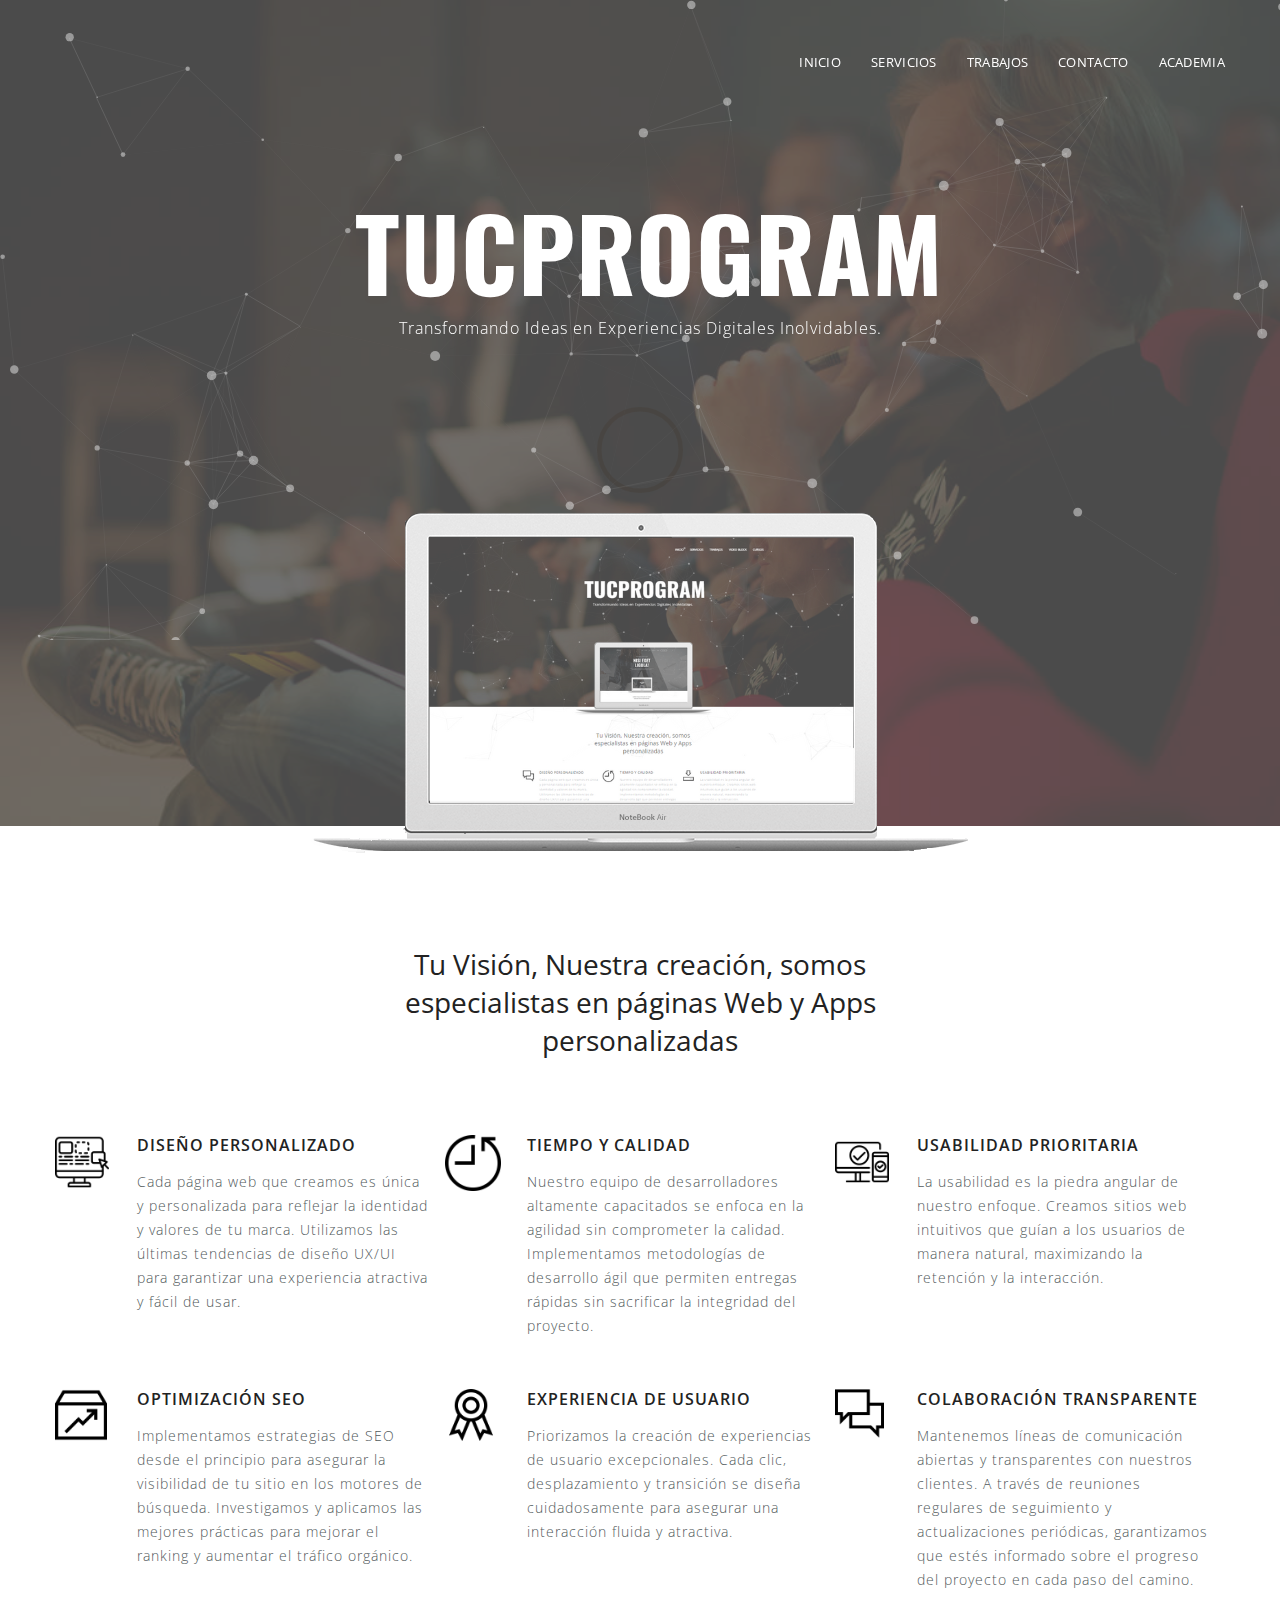
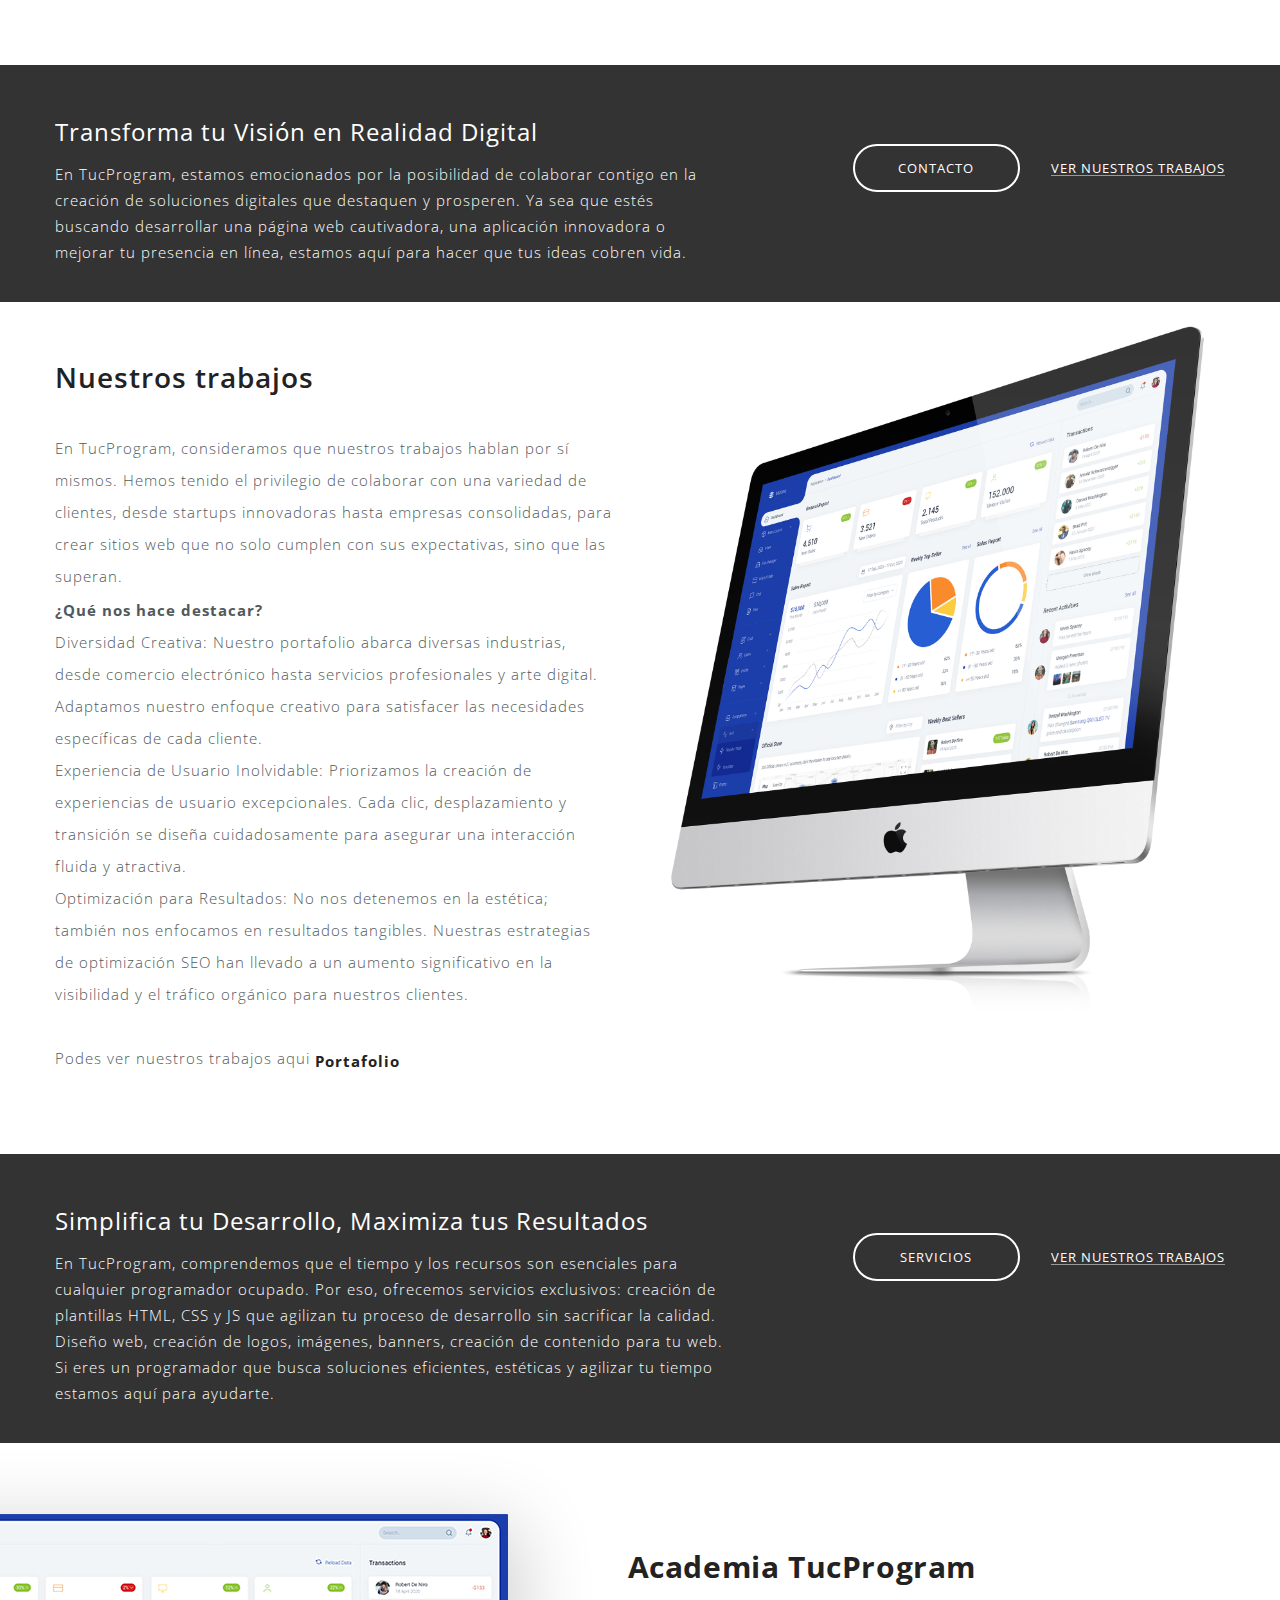
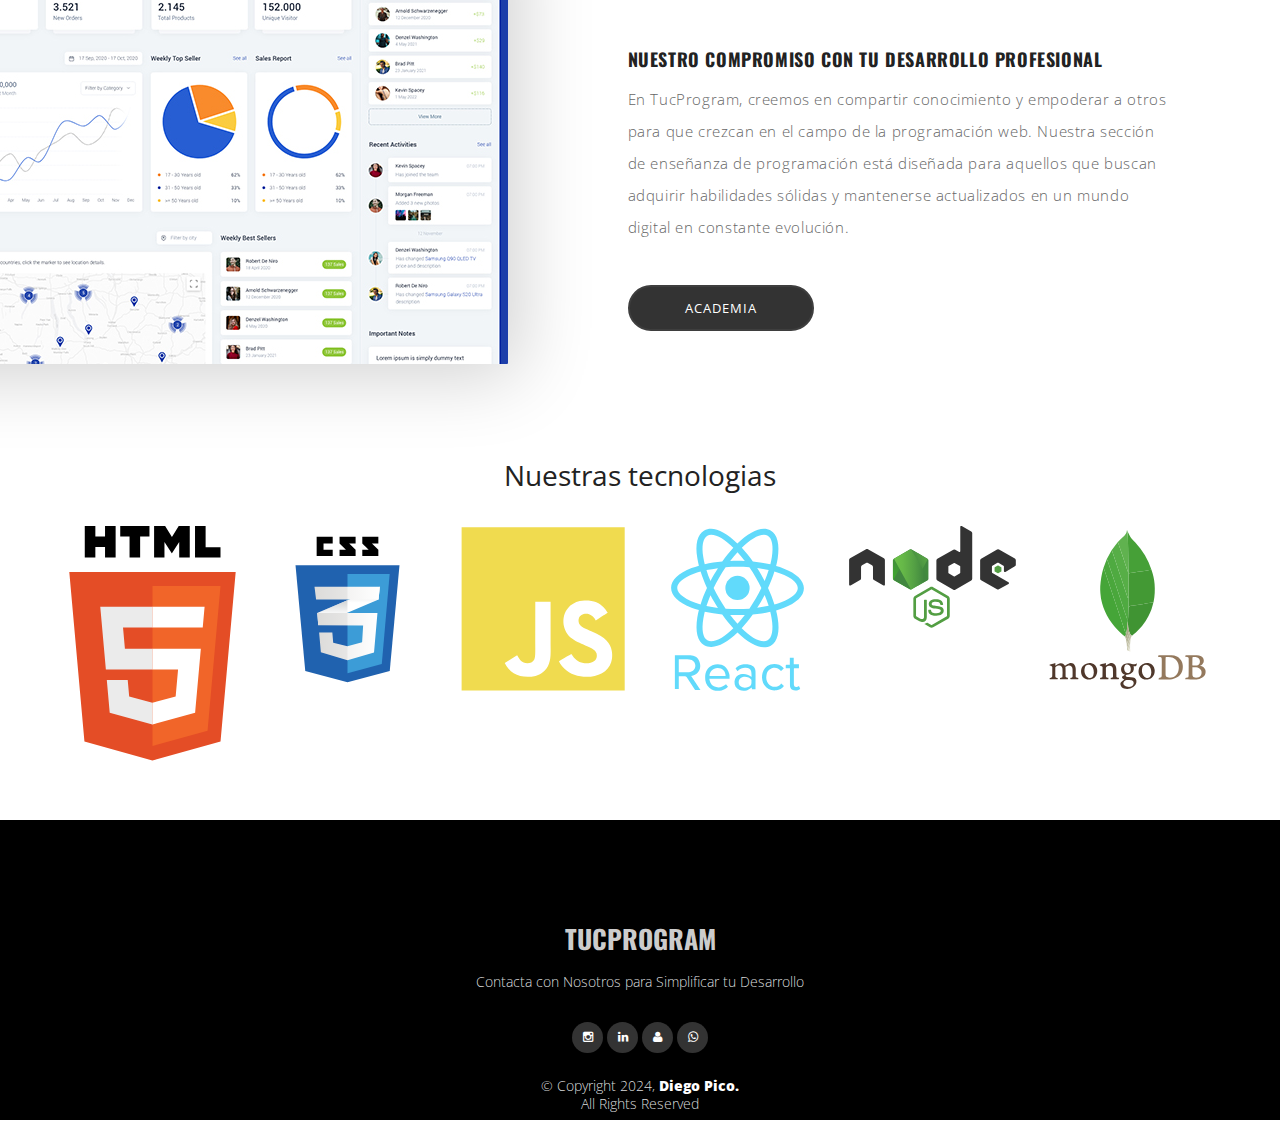
==== commit effc9e1d: "subiendo cambios en las secciones" ====
--- a/index.html
+++ b/index.html
@@ -2,9 +2,7 @@
 <html lang="en">
 
 <head>
-  <!-- set the encoding of your site -->
   <meta charset="utf-8">
-  <!-- set the viewport width and initial-scale on mobile devices -->
   <meta name="viewport" content="width=device-width, initial-scale=1.0">
   <!-- set the apple mobile web app capable -->
   <meta name="apple-mobile-web-app-capable" content="yes">
@@ -18,7 +16,7 @@
   <meta name="keywords"
     content="app, app landing, clean, landing, landing page, marketing, marketing landing, product, product landing, responsive, seo, startup landing ">
   <meta name="author" content="Vue Laboratories">
-  <title>App Landing Page</title>
+  <title>Tucprogram</title>
   <!-- include the site stylesheet -->
   <link
     href="https://fonts.googleapis.com/css?family=Open+Sans:300,300i,400,400i,600,600i,700,700i,800,800i%7COswald:400,700"
@@ -41,17 +39,14 @@
 </head>
 
 <body>
-  <!-- Wrapper of the page -->
   <div id="wrapper">
-    <!-- Header of the page -->
     <header id="header">
       <div class="container">
         <div class="holder center-block">
-          <!-- Logo of the page -->
           <div class="logo">
             <a href="#">
-              <img src="images/logo.svg" alt="Mono" class="light img-responsive width">
-              <img src="images/logo-dark.svg" alt="mono" class="dark img-responsive width">
+              <!-- <img src="images/logo/logotucprogram1.svg" alt="Mono" class="light img-responsive width"> -->
+              <img src="images/logo/logotucprogramlight.png" alt="mono" class="dark img-responsive width">
             </a>
           </div>
           <!-- Logo of the page end -->
@@ -66,14 +61,14 @@
                 <span class="icon-bar"></span>
               </button>
             </div>
-            <a href="#" class="btn btn-default btn-white">Menu</a>
+
             <div class="collapse navbar-collapse" id="bs-example-navbar-collapse-1">
               <ul class="nav navbar-nav navbar-right">
                 <li><a href="#" data-scroll-nav="0">Inicio</a></li>
-                <li><a href="#" data-scroll-nav="1">features</a></li>
-                <li><a href="#" data-scroll-nav="2">about</a></li>
-                <li><a href="#" data-scroll-nav="3">Video Block</a></li>
-                <li><a href="#" data-scroll-nav="4">Free Trials</a></li>
+                <li><a href="./servicios.html">Servicios</a></li>
+                <li><a href="./portafolio.html">Trabajos</a></li>
+                <li><a href="./contacto.html">Contacto</a></li>
+                <li><a href="./academia.html" data-scroll-nav="4">Academia</a></li>
               </ul>
             </div>
           </nav>
@@ -85,20 +80,18 @@
     <!-- Main of the page -->
     <main id="main">
       <!-- Hero area of the page -->
-      <section class="hero-area text-center overlay" style="background-image: url(images/slide-1.jpg);"
-        data-scroll-index="0">
+      <section class="hero-area text-center overlay" style="background-image: url(images/2.jpg);" data-scroll-index="0">
         <div id="particles-js"></div>
         <div class="container">
           <div class="row">
             <header
               class="heading-holder col-xs-12 col-sm-10 col-sm-offset-1 col-md-8 col-md-offset-2 col-lg-6 col-lg-offset-3">
-              <h1><span class="text-small">Lorem Ipsym Dolor sit Amet</span>nisi eget ligula!</h1>
-              <p>Lorem ipsum dolor sit amet, consectetur adipiscing elit. Quisque ac nisi eget ligula ultricies porta.
-                Integer in sapien non felis.</p>
+              <h1 class="titulo-principal">TucProgram</h1>
+              <p>Transformando Ideas en Experiencias Digitales Inolvidables.</p>
             </header>
           </div>
           <div class="aligncenter">
-            <img src="images/macbook.png" alt="image description m-top" class="img-responsive">
+            <img src="images/paginatucprogram7.svg" alt="image description m-top" class="img-responsive">
           </div>
         </div>
       </section>
@@ -107,58 +100,69 @@
       <section class="features-area container" data-scroll-index="1">
         <div class="row">
           <header class="col-xs-12 heading-wrap col-sm-6 col-sm-offset-3 text-center">
-            <h2>LOREM IPSUM DOLOR SIT AMET, CONSECTETUR ADIPISCING.</h2>
+            <h2 id="servicios">Tu Visión, Nuestra creación, somos especialistas en páginas Web y Apps personalizadas
+            </h2>
           </header>
         </div>
         <!-- Features of the page -->
         <ul class="features-list">
           <li>
             <div class="icon-holder">
-              <img src="images/speech-bubble.png" width="54" height="52" alt="icon id-card" class="img-responsive">
-            </div>
-            <h3><a href="#">Best CRM System</a></h3>
-            <p>Duis autem vel eum iriure dolor in hendrerit in vulputate velit esse molestie consequat, vel illum
-              dolore.</p>
+              <img src="images/diseño.png" width="54" height="52" alt="icon id-card" class="img-responsive">
+
+            </div>
+            <h3><a href="./servicios.html">Diseño personalizado</a></h3>
+            <p>Cada página web que creamos es única y personalizada para reflejar la identidad y valores de tu marca.
+              Utilizamos las últimas tendencias de diseño UX/UI para garantizar una experiencia atractiva y fácil de
+              usar.</p>
           </li>
           <li>
             <div class="icon-holder">
               <img src="images/time-left.png" width="56" height="50" alt="icon clock" class="img-responsive">
             </div>
-            <h3><a href="#">Time Tracking</a></h3>
-            <p>Duis autem vel eum iriure dolor in hendrerit in vulputate velit esse molestie consequat, vel illum
-              dolore.</p>
-          </li>
-          <li>
-            <div class="icon-holder">
-              <img src="images/download.png" width="51" height="45" alt="icon notes" class="img-responsive">
-            </div>
-            <h3><a href="#">Download easily</a></h3>
-            <p>Duis autem vel eum iriure dolor in hendrerit in vulputate velit esse molestie consequat, vel illum
-              dolore.</p>
+            <h3><a href="#">Tiempo y Calidad</a></h3>
+            <p>Nuestro equipo de desarrolladores altamente capacitados se enfoca en la agilidad sin comprometer la
+              calidad.
+              Implementamos metodologías de desarrollo ágil que permiten entregas rápidas sin sacrificar la integridad
+              del proyecto.</p>
+          </li>
+          <li>
+            <div class="icon-holder">
+              <img src="images/usabilidad1.png" width="54" height="52" alt="icon notes" class="img-responsive">
+            </div>
+            <h3><a href="#">Usabilidad prioritaria</a></h3>
+            <p>La usabilidad es la piedra angular de nuestro enfoque. Creamos sitios web intuitivos que guían a los
+              usuarios de manera
+              natural, maximizando la retención y la interacción.</p>
           </li>
           <li>
             <div class="icon-holder">
               <img src="images/line-chart.png" width="52" height="60" alt="icon calculator" class="img-responsive">
             </div>
-            <h3><a href="#">Financial Charts</a></h3>
-            <p>Duis autem vel eum iriure dolor in hendrerit in vulputate velit esse molestie consequat, vel illum
-              dolore.</p>
+            <h3><a href="#">Optimización SEO</a></h3>
+            <p>Implementamos estrategias de SEO desde el principio para asegurar la visibilidad de tu sitio en los
+              motores de búsqueda.
+              Investigamos y aplicamos las mejores prácticas para mejorar el ranking y aumentar el tráfico orgánico.</p>
           </li>
           <li>
             <div class="icon-holder">
               <img src="images/medal.png" width="52" height="60" alt="icon cleaning" class="img-responsive">
             </div>
-            <h3><a href="#">Badges for customer</a></h3>
-            <p>Duis autem vel eum iriure dolor in hendrerit in vulputate velit esse molestie consequat, vel illum
-              dolore.</p>
-          </li>
-          <li>
-            <div class="icon-holder">
-              <img src="images/calendar.png" width="49" height="51" alt="icon calandar" class="img-responsive">
-            </div>
-            <h3><a href="#">Daily Calendar</a></h3>
-            <p>Duis autem vel eum iriure dolor in hendrerit in vulputate velit esse molestie consequat, vel illum
-              dolore.</p>
+            <h3><a href="#">Experiencia de usuario</a></h3>
+            <p>Priorizamos la creación de experiencias de usuario excepcionales. Cada clic, desplazamiento y transición
+              se diseña
+              cuidadosamente para asegurar una interacción fluida y atractiva.</p>
+          </li>
+          <li>
+            <div class="icon-holder">
+              <img src="images/speech-bubble.png" width="49" height="51" alt="icon calandar" class="img-responsive">
+            </div>
+            <h3><a href="#">Colaboración transparente</a></h3>
+            <p>Mantenemos líneas de comunicación abiertas y transparentes con nuestros clientes. A través de reuniones
+              regulares de
+              seguimiento y actualizaciones periódicas, garantizamos que estés informado sobre el progreso del proyecto
+              en cada paso
+              del camino.</p>
           </li>
         </ul>
         <!-- Features of the page end -->
@@ -169,14 +173,17 @@
         <div class="container">
           <div class="row">
             <div class="col-xs-12 col-md-7">
-              <h2>NEED A PERFECT PRODUCT FOR YOUR BUSINESS?</h2>
-              <p>Nam feugiat enim diam, sed bibendum diam gravida ac. Ut urna urna, blandit viverra luctus et, vulputate
-                vitae ligula. Duis commodo vitae massa quis maximus.</p>
+              <h2>Transforma tu Visión en Realidad Digital</h2>
+              <p>En TucProgram, estamos emocionados por la posibilidad de colaborar contigo en la creación de soluciones
+                digitales que
+                destaquen y prosperen. Ya sea que estés buscando desarrollar una página web cautivadora, una aplicación
+                innovadora o
+                mejorar tu presencia en línea, estamos aquí para hacer que tus ideas cobren vida.</p>
             </div>
             <div class="col-xs-12 col-md-5">
               <ul>
-                <li><a href="#" class="btn btn-default btn-white">Purchase now</a></li>
-                <li><a href="#">Try our Demo</a></li>
+                <li><a href="./contacto.html" class="btn btn-default btn-white">Contacto</a></li>
+                <li><a href="./portafolio.html">Ver nuestros trabajos</a></li>
               </ul>
             </div>
           </div>
@@ -189,28 +196,34 @@
           <!-- Descr of the page -->
           <div class="col-xs-12 col-sm-6 descr sameheight">
             <div class="align">
-              <h2>Quisque aliquam felis et sapien vulputate ut imperdiet.</h2>
-              <p>Lorem ipsum dolor sit amet, consectetur adipiscing elit. Quisque ac nisi eget ligula ultricies porta.
-                Integer in sapien non felis scelerisque elementum.
-                <br>Aliquam scelerisque eros sit amet eleifend rhoncus. Morbi ut imperdiet mi, a dictum nisl. Nulla
-                facilisi. Pellentesque rhoncus mattis lacus eget efficitur.
-                <br>Donec pretium, mauris in auctor posuere, ante ipsum tincidunt urna,
-                gravida molestie dolor tellus eget nunc. Nullam vestibulum lorem sit amet quam suscipit mollis a eget
-                enim.
-                <br><br> Quisque aliquam felis et sapien vulputate, nec scelerisque neque commodo. Quisque in dui
-                turpis. Aliquam nec luctus orci, eget auctor felis.
+              <h2>Nuestros trabajos</h2>
+              <p>En TucProgram, consideramos que nuestros trabajos hablan por sí mismos. Hemos tenido el privilegio de
+                colaborar con una
+                variedad de clientes, desde startups innovadoras hasta empresas consolidadas, para crear sitios web que
+                no solo cumplen
+                con sus expectativas, sino que las superan.
+                <br> <b> ¿Qué nos hace destacar?</b>
+                <br>Diversidad Creativa:
+
+                Nuestro portafolio abarca diversas industrias, desde comercio electrónico hasta servicios profesionales
+                y arte digital.
+                Adaptamos nuestro enfoque creativo para satisfacer las necesidades específicas de cada cliente.
+                <br> Experiencia de Usuario Inolvidable:
+
+                Priorizamos la creación de experiencias de usuario excepcionales. Cada clic, desplazamiento y transición
+                se diseña
+                cuidadosamente para asegurar una interacción fluida y atractiva.
+                <br>
+                Optimización para Resultados:
+
+                No nos detenemos en la estética; también nos enfocamos en resultados tangibles. Nuestras estrategias de
+                optimización SEO
+                han llevado a un aumento significativo en la visibilidad y el tráfico orgánico para nuestros clientes.
+                <br><br>Podes ver nuestros trabajos aqui <a href="./portafolio.html" target="_blank"> <b>
+                    Portafolio</b></a>
               </p>
-              <ul class="facts-list">
-                <li>
-                  <h3><span class="counter">295</span><span class="text-block">Components</span></h3>
-                </li>
-                <li>
-                  <h3><span class="counter">323</span>+<span class="text-block">Themes</span></h3>
-                </li>
-                <li>
-                  <h3>Unlimited<span class="text-block">users</span></h3>
-                </li>
-              </ul>
+
+
             </div>
           </div>
           <!-- Descr of the page end -->
@@ -222,14 +235,42 @@
         </div>
       </section>
       <!-- Product Features of the page end -->
+
+
+      <aside class="demo-block">
+        <div class="container">
+          <div class="row">
+            <div class="col-xs-12 col-md-7">
+              <h2>Simplifica tu Desarrollo, Maximiza tus Resultados</h2>
+              <p>En TucProgram, comprendemos que el tiempo y los recursos son esenciales para cualquier programador
+                ocupado. Por eso,
+                ofrecemos servicios exclusivos: creación de plantillas HTML, CSS y JS que agilizan tu proceso de
+                desarrollo sin
+                sacrificar la calidad. <br>
+                Diseño web, creación de logos, imágenes, banners, creación de contenido para tu web.
+                Si eres un programador que busca soluciones eficientes, estéticas y agilizar tu tiempo estamos aquí
+                para ayudarte.</p>
+            </div>
+            <div class="col-xs-12 col-md-5">
+              <ul>
+                <li><a href="./servicios.html" class="btn btn-default btn-white">Servicios</a></li>
+                <li><a href="./portafolio.html">Ver nuestros trabajos</a></li>
+              </ul>
+            </div>
+          </div>
+        </div>
+      </aside>
+
+
+
+
       <!-- Video block of the page -->
-      <aside class="video-block" data-scroll-index="3">
+      <!-- <aside class="video-block" data-scroll-index="3">
         <div class="video overlay">
           <img src="images/2600-430.jpg" alt="image description" class="img-responsive">
-          <a href="https://www.youtube.com/watch?v=XjDh_5ZH9wQ?autoplay=1"
-            class="ico-play lightbox fancybox.iframe"></a>
-        </div>
-      </aside>
+
+        </div>
+      </aside> -->
       <!-- Video block of the page end -->
 
 
@@ -242,12 +283,15 @@
           <div class="col-xs-12 col-sm-6 descr">
             <div class="align">
               <header class="heading-wrap">
-                <h2>Nam feugiat enim diam, sed bibendum diam gravida ac!</h2>
+                <h2 class="titulo-aprender">Academia TucProgram </h2>
+                <h3>Nuestro Compromiso con tu Desarrollo Profesional</h3>
               </header>
-              <p>Duis autem vel eum iriure dolor in hendrerit in vulputate velit esse molestie consequat, vel illum
-                dolore eu feugiat nulla facilisis at vero eros et accumsan et iusto odio dignissim qui blandit praesent
-                luptatum zzril delenit augue duis dolore te feugait nulla facilisi.</p>
-              <a href="#" class="btn btn-info">Try our demo</a>
+              <p>En TucProgram, creemos en compartir conocimiento y empoderar a otros para que crezcan en el campo de la
+                programación
+                web. Nuestra sección de enseñanza de programación está diseñada para aquellos que buscan adquirir
+                habilidades sólidas y
+                mantenerse actualizados en un mundo digital en constante evolución.</p>
+              <a href="./academia.html" class="btn btn-info">Academia</a>
             </div>
           </div>
         </div>
@@ -257,77 +301,70 @@
       <aside class="brands-area container">
         <div class="row">
           <header class="col-xs-12 heading-wrap col-sm-6 col-sm-offset-3 text-center">
-            <h2>OUR PARTNERS</h2>
+            <h2>Nuestras tecnologias</h2>
           </header>
         </div>
         <div class="row">
           <div class="col-xs-12">
             <!-- Logos list of the page -->
             <ul class="list-unstyled line-slider">
-              <li><a href="#"><img src="images/partner06.png" alt="image description" class="img-responsive"></a></li>
-              <li><a href="#"><img src="images/partner04.png" alt="image description" class="img-responsive"></a></li>
-              <li><a href="#"><img src="images/partner05.png" alt="image description" class="img-responsive"></a></li>
-              <li><a href="#"><img src="images/partner06.png" alt="image description" class="img-responsive"></a></li>
-              <li><a href="#"><img src="images/partner04.png" alt="image description" class="img-responsive"></a></li>
-              <li><a href="#"><img src="images/partner05.png" alt="image description" class="img-responsive"></a></li>
-              <li><a href="#"><img src="images/partner06.png" alt="image description" class="img-responsive"></a></li>
-              <li><a href="#"><img src="images/partner04.png" alt="image description" class="img-responsive"></a></li>
+              <li><a href="#"><img src="images/logo/html.svg" alt="image description" class="img-responsive"></a></li>
+              <li><a href="#"><img src="images/logo/css.svg" alt="image description" class="img-responsive"></a></li>
+              <li><a href="#"><img src="images/logo/javascript.svg" alt="image description" class="img-responsive"></a>
+              </li>
+              <li><a href="#"><img src="images/logo/react.svg" alt="image description" class="img-responsive"></a></li>
+              <li><a href="#"><img src="images/logo/nodejs.svg" alt="image description" class="img-responsive"></a></li>
+              <li><a href="#"><img src="images/logo/mongodb.svg" alt="image description" class="img-responsive"></a>
+              </li>
+              <li><a href="#"><img src="images/logo/figma.svg" alt="image description" class="img-responsive"></a></li>
+
             </ul>
-            <!-- Logos list of the page end -->
           </div>
         </div>
       </aside>
-      <!-- Brands area of the page end -->
+
     </main>
-    <!-- Main of the page end -->
-    <!-- Footer of the page -->
+
     <footer id="footer">
-      <!-- Aside of the page -->
+
       <aside class="aside">
         <div class="container">
           <div class="row">
             <div class="col-xs-12 text-center col-sm-6 col-sm-offset-3">
-              <div class="logo"><a href="#"><img src="images/logo.svg" alt="mono"></a></div>
-              <p>Pellentesque habitant morbi tristique senectus et netus et malesuada fames ac turpis imperdiet egestas.
+              <h2><a href="./index.html" class="footer-link">Tucprogram</a> </h2>
+              <p>Contacta con Nosotros para Simplificar tu Desarrollo
               </p>
-              <!-- Social Networks of the page -->
               <ul class="social-networks">
-                <li><a href="#"><span class="icon ico-facebook"></span></a></li>
-                <li><a href="#"><span class="icon ico-twitter"></span></a></li>
-                <li><a href="#"><span class="icon ico-google-plus"></span></a></li>
-                <li><a href="#"><span class="icon ico-pinterest"></span></a></li>
-                <li><a href="#"><span class="icon ico-icon1"></span></a></li>
+                <li><a href="#"><span class="fa fa-instagram"></span></a></li>
+                <li><a href="#"><span class="fa fa-linkedin"></span></a></li>
+                <li><a href="#"><span class="fa fa-user"></span></a></li>
+                <li><a href="#"><span class="fa fa-whatsapp"></span></a></li>
               </ul>
-              <!-- Social Networks of the page end -->
             </div>
           </div>
         </div>
       </aside>
-      <!-- Aside of the page end -->
       <div class="container">
         <div class="row">
           <div class="col-xs-12 col-sm-4 col-sm-offset-4 text-center">
-            <p>&copy; Copyright 2021, <a class="white" href="https://gridgum.com">GRIDGUM</a>. <br>All Rights Reserved
+            <p>&copy; Copyright 2024, <a class="white copy-footer" href="http://www.diegopico.online/index.html"
+                target="_blank">Diego
+                Pico.</a><br>All Rights
+              Reserved
             </p>
           </div>
         </div>
       </div>
     </footer>
-    <!-- Footer of the page end -->
-    <!-- Back Top of the page -->
     <span id="back-top" class="fa fa-angle-up"></span>
     <div id="loader" class="loader-holder">
       <div class="block"><img src="images/svg/hearts.svg" width="100" alt="loader"></div>
     </div>
   </div>
-  <!-- Wrapper of the page end -->
-  <!-- include jQuery -->
+
   <script src="js/jquery.js"></script>
-  <!-- include jQuery -->
   <script src="js/plugins.js"></script>
-  <!-- include jQuery -->
   <script src="js/jquery.main.js"></script>
-  <!-- include jQuery -->
   <script src="js/particles.js"></script>
   <div id="style-changer" data-src="style-changer.html"></div>
 </body>
--- a/style.css
+++ b/style.css
@@ -41,20 +41,33 @@
 29. Footer / #footer
 30. Back Top / #back-top
 31. Loader Holder / .loader-holder
-
+32. Servicios
+33. Contacto
 
 -------------------------------------------------------------------*/
 /*------------------------------------------------------------------
 1. import files / import files
 -------------------------------------------------------------------*/
-.social-networks, .features-list, .facts-list, .demo-block ul, .price-col ul {
+.social-networks,
+.features-list,
+.facts-list,
+.demo-block ul,
+.price-col ul {
   margin: 0;
   padding: 0;
   list-style: none;
 }
 
-.clearfix:after, .widget:after, .search-form:after, .post-password-form p:after, .navigation-single:after, #header:after, #header .holder:after, .price-col:after, #footer:after {
-  content: '';
+.clearfix:after,
+.widget:after,
+.search-form:after,
+.post-password-form p:after,
+.navigation-single:after,
+#header:after,
+#header .holder:after,
+.price-col:after,
+#footer:after {
+  content: "";
   display: block;
   clear: both;
 }
@@ -75,295 +88,199 @@
   max-width: 100%;
   height: auto;
 }
-
-.comment-form input[type='text'],
-.search-form input[type='text'],
-.post-password-form input[type='text'], .comment-form
-input[type='tel'],
-.search-form
-input[type='tel'],
-.post-password-form
-input[type='tel'], .comment-form
-input[type='email'],
-.search-form
-input[type='email'],
-.post-password-form
-input[type='email'], .comment-form
-input[type='search'],
-.search-form
-input[type='search'],
-.post-password-form
-input[type='search'], .comment-form
-input[type='password'],
-.search-form
-input[type='password'],
-.post-password-form
-input[type='password'], .comment-form
-input[type='url'],
-.search-form
-input[type='url'],
-.post-password-form
-input[type='url'], .comment-form
-input[type='date'],
-.search-form
-input[type='date'],
-.post-password-form
-input[type='date'], .comment-form
-textarea,
-.search-form
-textarea,
-.post-password-form
-textarea {
+.titulo-principal {
+  z-index: 333 !important;
+}
+.comment-form input[type="text"],
+.search-form input[type="text"],
+.post-password-form input[type="text"],
+.comment-form input[type="tel"],
+.search-form input[type="tel"],
+.post-password-form input[type="tel"],
+.comment-form input[type="email"],
+.search-form input[type="email"],
+.post-password-form input[type="email"],
+.comment-form input[type="search"],
+.search-form input[type="search"],
+.post-password-form input[type="search"],
+.comment-form input[type="password"],
+.search-form input[type="password"],
+.post-password-form input[type="password"],
+.comment-form input[type="url"],
+.search-form input[type="url"],
+.post-password-form input[type="url"],
+.comment-form input[type="date"],
+.search-form input[type="date"],
+.post-password-form input[type="date"],
+.comment-form textarea,
+.search-form textarea,
+.post-password-form textarea {
   -webkit-appearance: none;
   -webkit-border-radius: 0;
   border: 1px solid #999;
-  padding: .5em .7em;
-}
-
-.comment-form input[type='text']:focus,
-.search-form input[type='text']:focus,
-.post-password-form input[type='text']:focus, .comment-form
-input[type='tel']:focus,
-.search-form
-input[type='tel']:focus,
-.post-password-form
-input[type='tel']:focus, .comment-form
-input[type='email']:focus,
-.search-form
-input[type='email']:focus,
-.post-password-form
-input[type='email']:focus, .comment-form
-input[type='search']:focus,
-.search-form
-input[type='search']:focus,
-.post-password-form
-input[type='search']:focus, .comment-form
-input[type='password']:focus,
-.search-form
-input[type='password']:focus,
-.post-password-form
-input[type='password']:focus, .comment-form
-input[type='url']:focus,
-.search-form
-input[type='url']:focus,
-.post-password-form
-input[type='url']:focus, .comment-form
-input[type='date']:focus,
-.search-form
-input[type='date']:focus,
-.post-password-form
-input[type='date']:focus, .comment-form
-textarea:focus,
-.search-form
-textarea:focus,
-.post-password-form
-textarea:focus {
+  padding: 0.5em 0.7em;
+}
+
+.comment-form input[type="text"]:focus,
+.search-form input[type="text"]:focus,
+.post-password-form input[type="text"]:focus,
+.comment-form input[type="tel"]:focus,
+.search-form input[type="tel"]:focus,
+.post-password-form input[type="tel"]:focus,
+.comment-form input[type="email"]:focus,
+.search-form input[type="email"]:focus,
+.post-password-form input[type="email"]:focus,
+.comment-form input[type="search"]:focus,
+.search-form input[type="search"]:focus,
+.post-password-form input[type="search"]:focus,
+.comment-form input[type="password"]:focus,
+.search-form input[type="password"]:focus,
+.post-password-form input[type="password"]:focus,
+.comment-form input[type="url"]:focus,
+.search-form input[type="url"]:focus,
+.post-password-form input[type="url"]:focus,
+.comment-form input[type="date"]:focus,
+.search-form input[type="date"]:focus,
+.post-password-form input[type="date"]:focus,
+.comment-form textarea:focus,
+.search-form textarea:focus,
+.post-password-form textarea:focus {
   border-color: #333;
 }
 
-.comment-form input[type='text']::-webkit-input-placeholder,
-.search-form input[type='text']::-webkit-input-placeholder,
-.post-password-form input[type='text']::-webkit-input-placeholder, .comment-form
-input[type='tel']::-webkit-input-placeholder,
-.search-form
-input[type='tel']::-webkit-input-placeholder,
-.post-password-form
-input[type='tel']::-webkit-input-placeholder, .comment-form
-input[type='email']::-webkit-input-placeholder,
-.search-form
-input[type='email']::-webkit-input-placeholder,
-.post-password-form
-input[type='email']::-webkit-input-placeholder, .comment-form
-input[type='search']::-webkit-input-placeholder,
-.search-form
-input[type='search']::-webkit-input-placeholder,
-.post-password-form
-input[type='search']::-webkit-input-placeholder, .comment-form
-input[type='password']::-webkit-input-placeholder,
-.search-form
-input[type='password']::-webkit-input-placeholder,
-.post-password-form
-input[type='password']::-webkit-input-placeholder, .comment-form
-input[type='url']::-webkit-input-placeholder,
-.search-form
-input[type='url']::-webkit-input-placeholder,
-.post-password-form
-input[type='url']::-webkit-input-placeholder, .comment-form
-input[type='date']::-webkit-input-placeholder,
-.search-form
-input[type='date']::-webkit-input-placeholder,
-.post-password-form
-input[type='date']::-webkit-input-placeholder, .comment-form
-textarea::-webkit-input-placeholder,
-.search-form
-textarea::-webkit-input-placeholder,
-.post-password-form
-textarea::-webkit-input-placeholder {
+.comment-form input[type="text"]::-webkit-input-placeholder,
+.search-form input[type="text"]::-webkit-input-placeholder,
+.post-password-form input[type="text"]::-webkit-input-placeholder,
+.comment-form input[type="tel"]::-webkit-input-placeholder,
+.search-form input[type="tel"]::-webkit-input-placeholder,
+.post-password-form input[type="tel"]::-webkit-input-placeholder,
+.comment-form input[type="email"]::-webkit-input-placeholder,
+.search-form input[type="email"]::-webkit-input-placeholder,
+.post-password-form input[type="email"]::-webkit-input-placeholder,
+.comment-form input[type="search"]::-webkit-input-placeholder,
+.search-form input[type="search"]::-webkit-input-placeholder,
+.post-password-form input[type="search"]::-webkit-input-placeholder,
+.comment-form input[type="password"]::-webkit-input-placeholder,
+.search-form input[type="password"]::-webkit-input-placeholder,
+.post-password-form input[type="password"]::-webkit-input-placeholder,
+.comment-form input[type="url"]::-webkit-input-placeholder,
+.search-form input[type="url"]::-webkit-input-placeholder,
+.post-password-form input[type="url"]::-webkit-input-placeholder,
+.comment-form input[type="date"]::-webkit-input-placeholder,
+.search-form input[type="date"]::-webkit-input-placeholder,
+.post-password-form input[type="date"]::-webkit-input-placeholder,
+.comment-form textarea::-webkit-input-placeholder,
+.search-form textarea::-webkit-input-placeholder,
+.post-password-form textarea::-webkit-input-placeholder {
   color: #ccc;
 }
 
-.comment-form input[type='text']::-moz-placeholder,
-.search-form input[type='text']::-moz-placeholder,
-.post-password-form input[type='text']::-moz-placeholder, .comment-form
-input[type='tel']::-moz-placeholder,
-.search-form
-input[type='tel']::-moz-placeholder,
-.post-password-form
-input[type='tel']::-moz-placeholder, .comment-form
-input[type='email']::-moz-placeholder,
-.search-form
-input[type='email']::-moz-placeholder,
-.post-password-form
-input[type='email']::-moz-placeholder, .comment-form
-input[type='search']::-moz-placeholder,
-.search-form
-input[type='search']::-moz-placeholder,
-.post-password-form
-input[type='search']::-moz-placeholder, .comment-form
-input[type='password']::-moz-placeholder,
-.search-form
-input[type='password']::-moz-placeholder,
-.post-password-form
-input[type='password']::-moz-placeholder, .comment-form
-input[type='url']::-moz-placeholder,
-.search-form
-input[type='url']::-moz-placeholder,
-.post-password-form
-input[type='url']::-moz-placeholder, .comment-form
-input[type='date']::-moz-placeholder,
-.search-form
-input[type='date']::-moz-placeholder,
-.post-password-form
-input[type='date']::-moz-placeholder, .comment-form
-textarea::-moz-placeholder,
-.search-form
-textarea::-moz-placeholder,
-.post-password-form
-textarea::-moz-placeholder {
+.comment-form input[type="text"]::-moz-placeholder,
+.search-form input[type="text"]::-moz-placeholder,
+.post-password-form input[type="text"]::-moz-placeholder,
+.comment-form input[type="tel"]::-moz-placeholder,
+.search-form input[type="tel"]::-moz-placeholder,
+.post-password-form input[type="tel"]::-moz-placeholder,
+.comment-form input[type="email"]::-moz-placeholder,
+.search-form input[type="email"]::-moz-placeholder,
+.post-password-form input[type="email"]::-moz-placeholder,
+.comment-form input[type="search"]::-moz-placeholder,
+.search-form input[type="search"]::-moz-placeholder,
+.post-password-form input[type="search"]::-moz-placeholder,
+.comment-form input[type="password"]::-moz-placeholder,
+.search-form input[type="password"]::-moz-placeholder,
+.post-password-form input[type="password"]::-moz-placeholder,
+.comment-form input[type="url"]::-moz-placeholder,
+.search-form input[type="url"]::-moz-placeholder,
+.post-password-form input[type="url"]::-moz-placeholder,
+.comment-form input[type="date"]::-moz-placeholder,
+.search-form input[type="date"]::-moz-placeholder,
+.post-password-form input[type="date"]::-moz-placeholder,
+.comment-form textarea::-moz-placeholder,
+.search-form textarea::-moz-placeholder,
+.post-password-form textarea::-moz-placeholder {
   opacity: 1;
   color: #ccc;
 }
 
-.comment-form input[type='text']:-moz-placeholder,
-.search-form input[type='text']:-moz-placeholder,
-.post-password-form input[type='text']:-moz-placeholder, .comment-form
-input[type='tel']:-moz-placeholder,
-.search-form
-input[type='tel']:-moz-placeholder,
-.post-password-form
-input[type='tel']:-moz-placeholder, .comment-form
-input[type='email']:-moz-placeholder,
-.search-form
-input[type='email']:-moz-placeholder,
-.post-password-form
-input[type='email']:-moz-placeholder, .comment-form
-input[type='search']:-moz-placeholder,
-.search-form
-input[type='search']:-moz-placeholder,
-.post-password-form
-input[type='search']:-moz-placeholder, .comment-form
-input[type='password']:-moz-placeholder,
-.search-form
-input[type='password']:-moz-placeholder,
-.post-password-form
-input[type='password']:-moz-placeholder, .comment-form
-input[type='url']:-moz-placeholder,
-.search-form
-input[type='url']:-moz-placeholder,
-.post-password-form
-input[type='url']:-moz-placeholder, .comment-form
-input[type='date']:-moz-placeholder,
-.search-form
-input[type='date']:-moz-placeholder,
-.post-password-form
-input[type='date']:-moz-placeholder, .comment-form
-textarea:-moz-placeholder,
-.search-form
-textarea:-moz-placeholder,
-.post-password-form
-textarea:-moz-placeholder {
+.comment-form input[type="text"]:-moz-placeholder,
+.search-form input[type="text"]:-moz-placeholder,
+.post-password-form input[type="text"]:-moz-placeholder,
+.comment-form input[type="tel"]:-moz-placeholder,
+.search-form input[type="tel"]:-moz-placeholder,
+.post-password-form input[type="tel"]:-moz-placeholder,
+.comment-form input[type="email"]:-moz-placeholder,
+.search-form input[type="email"]:-moz-placeholder,
+.post-password-form input[type="email"]:-moz-placeholder,
+.comment-form input[type="search"]:-moz-placeholder,
+.search-form input[type="search"]:-moz-placeholder,
+.post-password-form input[type="search"]:-moz-placeholder,
+.comment-form input[type="password"]:-moz-placeholder,
+.search-form input[type="password"]:-moz-placeholder,
+.post-password-form input[type="password"]:-moz-placeholder,
+.comment-form input[type="url"]:-moz-placeholder,
+.search-form input[type="url"]:-moz-placeholder,
+.post-password-form input[type="url"]:-moz-placeholder,
+.comment-form input[type="date"]:-moz-placeholder,
+.search-form input[type="date"]:-moz-placeholder,
+.post-password-form input[type="date"]:-moz-placeholder,
+.comment-form textarea:-moz-placeholder,
+.search-form textarea:-moz-placeholder,
+.post-password-form textarea:-moz-placeholder {
   color: #ccc;
 }
 
-.comment-form input[type='text']:-ms-input-placeholder,
-.search-form input[type='text']:-ms-input-placeholder,
-.post-password-form input[type='text']:-ms-input-placeholder, .comment-form
-input[type='tel']:-ms-input-placeholder,
-.search-form
-input[type='tel']:-ms-input-placeholder,
-.post-password-form
-input[type='tel']:-ms-input-placeholder, .comment-form
-input[type='email']:-ms-input-placeholder,
-.search-form
-input[type='email']:-ms-input-placeholder,
-.post-password-form
-input[type='email']:-ms-input-placeholder, .comment-form
-input[type='search']:-ms-input-placeholder,
-.search-form
-input[type='search']:-ms-input-placeholder,
-.post-password-form
-input[type='search']:-ms-input-placeholder, .comment-form
-input[type='password']:-ms-input-placeholder,
-.search-form
-input[type='password']:-ms-input-placeholder,
-.post-password-form
-input[type='password']:-ms-input-placeholder, .comment-form
-input[type='url']:-ms-input-placeholder,
-.search-form
-input[type='url']:-ms-input-placeholder,
-.post-password-form
-input[type='url']:-ms-input-placeholder, .comment-form
-input[type='date']:-ms-input-placeholder,
-.search-form
-input[type='date']:-ms-input-placeholder,
-.post-password-form
-input[type='date']:-ms-input-placeholder, .comment-form
-textarea:-ms-input-placeholder,
-.search-form
-textarea:-ms-input-placeholder,
-.post-password-form
-textarea:-ms-input-placeholder {
+.comment-form input[type="text"]:-ms-input-placeholder,
+.search-form input[type="text"]:-ms-input-placeholder,
+.post-password-form input[type="text"]:-ms-input-placeholder,
+.comment-form input[type="tel"]:-ms-input-placeholder,
+.search-form input[type="tel"]:-ms-input-placeholder,
+.post-password-form input[type="tel"]:-ms-input-placeholder,
+.comment-form input[type="email"]:-ms-input-placeholder,
+.search-form input[type="email"]:-ms-input-placeholder,
+.post-password-form input[type="email"]:-ms-input-placeholder,
+.comment-form input[type="search"]:-ms-input-placeholder,
+.search-form input[type="search"]:-ms-input-placeholder,
+.post-password-form input[type="search"]:-ms-input-placeholder,
+.comment-form input[type="password"]:-ms-input-placeholder,
+.search-form input[type="password"]:-ms-input-placeholder,
+.post-password-form input[type="password"]:-ms-input-placeholder,
+.comment-form input[type="url"]:-ms-input-placeholder,
+.search-form input[type="url"]:-ms-input-placeholder,
+.post-password-form input[type="url"]:-ms-input-placeholder,
+.comment-form input[type="date"]:-ms-input-placeholder,
+.search-form input[type="date"]:-ms-input-placeholder,
+.post-password-form input[type="date"]:-ms-input-placeholder,
+.comment-form textarea:-ms-input-placeholder,
+.search-form textarea:-ms-input-placeholder,
+.post-password-form textarea:-ms-input-placeholder {
   color: #ccc;
 }
 
-.comment-form input[type='text'].placeholder,
-.search-form input[type='text'].placeholder,
-.post-password-form input[type='text'].placeholder, .comment-form
-input[type='tel'].placeholder,
-.search-form
-input[type='tel'].placeholder,
-.post-password-form
-input[type='tel'].placeholder, .comment-form
-input[type='email'].placeholder,
-.search-form
-input[type='email'].placeholder,
-.post-password-form
-input[type='email'].placeholder, .comment-form
-input[type='search'].placeholder,
-.search-form
-input[type='search'].placeholder,
-.post-password-form
-input[type='search'].placeholder, .comment-form
-input[type='password'].placeholder,
-.search-form
-input[type='password'].placeholder,
-.post-password-form
-input[type='password'].placeholder, .comment-form
-input[type='url'].placeholder,
-.search-form
-input[type='url'].placeholder,
-.post-password-form
-input[type='url'].placeholder, .comment-form
-input[type='date'].placeholder,
-.search-form
-input[type='date'].placeholder,
-.post-password-form
-input[type='date'].placeholder, .comment-form
-textarea.placeholder,
-.search-form
-textarea.placeholder,
-.post-password-form
-textarea.placeholder {
+.comment-form input[type="text"].placeholder,
+.search-form input[type="text"].placeholder,
+.post-password-form input[type="text"].placeholder,
+.comment-form input[type="tel"].placeholder,
+.search-form input[type="tel"].placeholder,
+.post-password-form input[type="tel"].placeholder,
+.comment-form input[type="email"].placeholder,
+.search-form input[type="email"].placeholder,
+.post-password-form input[type="email"].placeholder,
+.comment-form input[type="search"].placeholder,
+.search-form input[type="search"].placeholder,
+.post-password-form input[type="search"].placeholder,
+.comment-form input[type="password"].placeholder,
+.search-form input[type="password"].placeholder,
+.post-password-form input[type="password"].placeholder,
+.comment-form input[type="url"].placeholder,
+.search-form input[type="url"].placeholder,
+.post-password-form input[type="url"].placeholder,
+.comment-form input[type="date"].placeholder,
+.search-form input[type="date"].placeholder,
+.post-password-form input[type="date"].placeholder,
+.comment-form textarea.placeholder,
+.search-form textarea.placeholder,
+.post-password-form textarea.placeholder {
   color: #ccc;
 }
 
@@ -392,12 +309,12 @@
 }
 
 .comment-form textarea,
-.comment-form input[type='text'] {
+.comment-form input[type="text"] {
   margin: 0 4px 0 0;
   width: 300px;
 }
 
-.comment-form input[type='submit'] {
+.comment-form input[type="submit"] {
   display: block;
   float: none;
 }
@@ -406,7 +323,7 @@
   display: block;
 }
 
-.post-password-form input[type='password'] {
+.post-password-form input[type="password"] {
   margin: 0 4px 0 0;
   width: 300px;
 }
@@ -416,7 +333,7 @@
   height: 2em;
 }
 
-.search-form input[type='search'] {
+.search-form input[type="search"] {
   margin: 0 4px 0 0;
   width: 150px;
 }
@@ -426,23 +343,23 @@
   height: 2em;
 }
 
-.post-password-form input[type='password'] {
+.post-password-form input[type="password"] {
   width: 150px;
 }
 
-.comment-form input[type='submit'],
-.post-password-form input[type='submit'],
-.search-form input[type='submit'] {
+.comment-form input[type="submit"],
+.post-password-form input[type="submit"],
+.search-form input[type="submit"] {
   background: #333;
   color: #fff;
   height: 2em;
   border: none;
-  padding: 0 .5em;
-}
-
-.comment-form input[type='submit']:hover,
-.post-password-form input[type='submit']:hover,
-.search-form input[type='submit']:hover {
+  padding: 0 0.5em;
+}
+
+.comment-form input[type="submit"]:hover,
+.post-password-form input[type="submit"]:hover,
+.search-form input[type="submit"]:hover {
   opacity: 0.8;
 }
 
@@ -505,7 +422,7 @@
 .navigation-comments .page-numbers {
   display: inline-block;
   vertical-align: middle;
-  padding: 0 .4em;
+  padding: 0 0.4em;
 }
 
 @media (max-width: 767px) {
@@ -524,7 +441,7 @@
   max-width: 50%;
   background: #666;
   color: #fff;
-  padding: .4em;
+  padding: 0.4em;
   text-decoration: none;
 }
 
@@ -533,7 +450,7 @@
   .navigation .prev,
   .navigation-comments .next,
   .navigation-comments .prev {
-    padding: .2em;
+    padding: 0.2em;
   }
 }
 
@@ -555,14 +472,14 @@
 .navigation-single .prev a {
   color: inherit;
   text-decoration: none;
-  padding: .4em;
+  padding: 0.4em;
   display: block;
 }
 
 @media (max-width: 767px) {
   .navigation-single .next a,
   .navigation-single .prev a {
-    padding: .2em;
+    padding: 0.2em;
   }
 }
 
@@ -574,7 +491,7 @@
   max-width: 100%;
   clear: both;
   border: 1px solid #ccc;
-  padding: .4em;
+  padding: 0.4em;
   margin-bottom: 1.2em;
 }
 
@@ -584,7 +501,7 @@
 }
 
 .wp-caption p {
-  margin: .4em 0 0;
+  margin: 0.4em 0 0;
 }
 
 div.aligncenter {
@@ -621,18 +538,22 @@
 
 @font-face {
   font-family: empty;
-  src: url([data-uri]) format("woff");
+  src: url([data-uri])
+    format("woff");
 }
 
 @font-face {
-  font-family: 'icomoon';
-  src: url("fonts/icomoon.ttf?u6ufkh") format("truetype"), url("fonts/icomoon.woff?u6ufkh") format("woff"), url("fonts/icomoon.svg?u6ufkh#icomoon") format("svg");
+  font-family: "icomoon";
+  src: url("fonts/icomoon.ttf?u6ufkh") format("truetype"),
+    url("fonts/icomoon.woff?u6ufkh") format("woff"),
+    url("fonts/icomoon.svg?u6ufkh#icomoon") format("svg");
   font-weight: normal;
   font-style: normal;
 }
 
-[class^="ico-"], [class*=" ico-"] {
-  font-family: 'icomoon' !important;
+[class^="ico-"],
+[class*=" ico-"] {
+  font-family: "icomoon" !important;
   speak: none;
   font-style: normal;
   font-weight: normal !important;
@@ -687,7 +608,7 @@
   content: "\e911";
 }
 
-.ico-pinterest-p:before {
+.ico-instagram-p:before {
   content: "\e912";
 }
 
@@ -723,7 +644,7 @@
   content: "\e908";
 }
 
-.ico-pinterest:before {
+.ico-instagram:before {
   content: "\e915";
 }
 
@@ -885,7 +806,9 @@
   background: rgba(0, 0, 0, 0.8);
 }
 
-a:hover, a:focus, a.active {
+a:hover,
+a:focus,
+a.active {
   outline: none;
 }
 
@@ -984,21 +907,31 @@
 
 .btn-default.btn-white {
   border-radius: 99px;
-  border-color: #fff;
+  border-color: #fff !important;
   background: none;
   color: #fff;
 }
-
+.white {
+  text-decoration: none !important;
+  color: #fff !important;
+}
+.white:hover {
+  color: #adacac !important;
+}
 .sticky-header.sticky .btn-default.btn-white {
   color: #222222;
   border-color: #222222;
 }
 
-.sticky-header.sticky .btn-default.btn-white:hover, .sticky-header.sticky .btn-default.btn-white:focus, .sticky-header.sticky .btn-default.btn-white:active {
+.sticky-header.sticky .btn-default.btn-white:hover,
+.sticky-header.sticky .btn-default.btn-white:focus,
+.sticky-header.sticky .btn-default.btn-white:active {
   color: #fff;
 }
 
-.btn-default.btn-white:hover, .btn-default.btn-white:focus, .btn-default.btn-white:active {
+.btn-default.btn-white:hover,
+.btn-default.btn-white:focus,
+.btn-default.btn-white:active {
   border-color: #222222;
   background: #222222;
 }
@@ -1023,7 +956,9 @@
   padding: 13px 15px;
 }
 
-.btn-info:hover, .btn-info:focus, .btn-info:active {
+.btn-info:hover,
+.btn-info:focus,
+.btn-info:active {
   background: #222222;
   border-color: #222222;
 }
@@ -1151,7 +1086,9 @@
   color: #222222;
 }
 
-.navbar-default .navbar-nav > li.active > a:hover, .navbar-default .navbar-nav > li.active > a:focus, .navbar-default .navbar-nav > li.active > a:active {
+.navbar-default .navbar-nav > li.active > a:hover,
+.navbar-default .navbar-nav > li.active > a:focus,
+.navbar-default .navbar-nav > li.active > a:active {
   color: #222222;
 }
 
@@ -1186,11 +1123,17 @@
   transition: all 0.3s ease-out;
 }
 
-.navbar-default .navbar-nav > li > a:hover, .navbar-default .navbar-nav > li > a:focus, .navbar-default .navbar-nav > li > a.anchor-active, .navbar-default .navbar-nav > li > a:active {
+.navbar-default .navbar-nav > li > a:hover,
+.navbar-default .navbar-nav > li > a:focus,
+.navbar-default .navbar-nav > li > a.anchor-active,
+.navbar-default .navbar-nav > li > a:active {
   color: #222222;
 }
 
-.navbar-default .navbar-nav > li > a:hover:after, .navbar-default .navbar-nav > li > a:focus:after, .navbar-default .navbar-nav > li > a.anchor-active:after, .navbar-default .navbar-nav > li > a:active:after {
+.navbar-default .navbar-nav > li > a:hover:after,
+.navbar-default .navbar-nav > li > a:focus:after,
+.navbar-default .navbar-nav > li > a.anchor-active:after,
+.navbar-default .navbar-nav > li > a:active:after {
   left: 0;
   right: 0;
 }
@@ -1231,7 +1174,7 @@
 }
 
 .hero-area.banner:after {
-  content: '';
+  content: "";
   display: inline-block;
   vertical-align: middle;
   width: 0;
@@ -1276,7 +1219,8 @@
 }
 
 .hero-area h1 .text-small {
-  font: 300 17px/35px "Open Sans", "Helvetica Neue", Helvetica, Arial, sans-serif;
+  font: 300 17px/35px "Open Sans", "Helvetica Neue", Helvetica, Arial,
+    sans-serif;
   display: block;
   margin: 0 0 16px;
   text-transform: lowercase;
@@ -1364,7 +1308,9 @@
   transition: all 0.25s linear;
 }
 
-.social-networks a:hover, .social-networks a:focus, .social-networks a:active {
+.social-networks a:hover,
+.social-networks a:focus,
+.social-networks a:active {
   background: #5bc0de;
 }
 
@@ -1434,7 +1380,8 @@
 
 .features-list h3 {
   margin: 0 0 15px;
-  font: 600 16px/20px "Open Sans", "Helvetica Neue", Helvetica, Arial, sans-serif;
+  font: 600 16px/20px "Open Sans", "Helvetica Neue", Helvetica, Arial,
+    sans-serif;
 }
 
 .features-list .icon-holder {
@@ -1445,7 +1392,11 @@
   width: 64px;
   text-align: center;
 }
-
+.titulo-aprender {
+  font-size: 3rem !important;
+  text-align: center !important;
+  font-weight: 700 !important;
+}
 .features-list p {
   margin: 0;
 }
@@ -1463,7 +1414,8 @@
 
 .product-features h2 {
   margin: 0 0 15px;
-  font: 600 20px/30px "Open Sans", "Helvetica Neue", Helvetica, Arial, sans-serif;
+  font: 600 20px/30px "Open Sans", "Helvetica Neue", Helvetica, Arial,
+    sans-serif;
   text-transform: none;
 }
 
@@ -1518,7 +1470,8 @@
 }
 
 .facts-list h3 {
-  font: 600 22px/26px "Open Sans", "Helvetica Neue", Helvetica, Arial, sans-serif;
+  font: 600 22px/26px "Open Sans", "Helvetica Neue", Helvetica, Arial,
+    sans-serif;
   margin: 0;
   text-transform: capitalize;
 }
@@ -1551,7 +1504,8 @@
 .demo-block h2 {
   color: inherit;
   margin: 0 0 15px;
-  font: 400 21px/25px "Open Sans", "Helvetica Neue", Helvetica, Arial, sans-serif;
+  font: 400 21px/25px "Open Sans", "Helvetica Neue", Helvetica, Arial,
+    sans-serif;
   text-transform: none;
 }
 
@@ -1601,11 +1555,15 @@
   color: #fff;
 }
 
-.demo-block ul a:hover, .demo-block ul a:focus, .demo-block ul a:active {
+.demo-block ul a:hover,
+.demo-block ul a:focus,
+.demo-block ul a:active {
   color: #222222;
 }
 
-.demo-block ul a:hover:after, .demo-block ul a:focus:after, .demo-block ul a:active:after {
+.demo-block ul a:hover:after,
+.demo-block ul a:focus:after,
+.demo-block ul a:active:after {
   border-color: #222222;
 }
 
@@ -1657,7 +1615,8 @@
   margin: 0 auto;
   max-width: 800px;
   letter-spacing: 1px;
-  font: italic 300 15px/30px "Open Sans", "Helvetica Neue", Helvetica, Arial, sans-serif;
+  font: italic 300 15px/30px "Open Sans", "Helvetica Neue", Helvetica, Arial,
+    sans-serif;
 }
 
 .testimonials q {
@@ -1666,11 +1625,11 @@
 }
 
 .testimonials q:before {
-  content: '“';
+  content: "“";
 }
 
 .testimonials q:after {
-  content: '”';
+  content: "”";
 }
 
 .testimonials cite {
@@ -1682,7 +1641,8 @@
   color: inherit;
   display: block;
   margin: 0 0 10px;
-  font: 600 18px/21px "Open Sans", "Helvetica Neue", Helvetica, Arial, sans-serif;
+  font: 600 18px/21px "Open Sans", "Helvetica Neue", Helvetica, Arial,
+    sans-serif;
 }
 
 .testimonials .subtitle {
@@ -1850,7 +1810,8 @@
 
 .price-col.over:hover h3,
 .price-col.over:hover .fa,
-.price-col.over:hover .subtitle, .price-col.over.active h3,
+.price-col.over:hover .subtitle,
+.price-col.over.active h3,
 .price-col.over.active .fa,
 .price-col.over.active .subtitle,
 .price-col .over:hover h3,
@@ -1862,20 +1823,23 @@
   color: #fff;
 }
 
-.price-col.over:hover ul, .price-col.over.active ul,
+.price-col.over:hover ul,
+.price-col.over.active ul,
 .price-col .over:hover ul,
 .price-col .over.active ul {
   color: #fff;
 }
 
-.price-col.over:hover ul li:before, .price-col.over.active ul li:before,
+.price-col.over:hover ul li:before,
+.price-col.over.active ul li:before,
 .price-col .over:hover ul li:before,
 .price-col .over.active ul li:before {
   color: #fff;
 }
 
 .price-col.over:hover .btn,
-.price-col.over:hover .btn-info, .price-col.over.active .btn,
+.price-col.over:hover .btn-info,
+.price-col.over.active .btn,
 .price-col.over.active .btn-info,
 .price-col .over:hover .btn,
 .price-col .over:hover .btn-info,
@@ -1891,7 +1855,8 @@
   padding: 8px 15px 7px;
   display: block;
   text-align: center;
-  font: 400 16px/20px "Open Sans", "Helvetica Neue", Helvetica, Arial, sans-serif;
+  font: 400 16px/20px "Open Sans", "Helvetica Neue", Helvetica, Arial,
+    sans-serif;
   color: #fff;
 }
 
@@ -1900,7 +1865,9 @@
   min-width: 170px;
 }
 
-.price-col .btn:hover, .price-col .btn:focus, .price-col .btn:active {
+.price-col .btn:hover,
+.price-col .btn:focus,
+.price-col .btn:active {
   background: #003045;
   border-color: #003045;
 }
@@ -1914,7 +1881,8 @@
   margin: 0;
   text-transform: lowercase;
   color: #233141;
-  font: 600 28px/30px "Open Sans", "Helvetica Neue", Helvetica, Arial, sans-serif;
+  font: 600 28px/30px "Open Sans", "Helvetica Neue", Helvetica, Arial,
+    sans-serif;
 }
 
 .price-col .text-light {
@@ -1927,14 +1895,16 @@
   display: block;
   padding: 8px 0 0;
   font-weight: normal;
-  font: 300 14px/17px "Open Sans", "Helvetica Neue", Helvetica, Arial, sans-serif;
+  font: 300 14px/17px "Open Sans", "Helvetica Neue", Helvetica, Arial,
+    sans-serif;
 }
 
 .price-col ul {
   color: #8292a5;
   margin: 0 -14px 27px;
   text-align: left;
-  font: 300 14px/18px "Open Sans", "Helvetica Neue", Helvetica, Arial, sans-serif;
+  font: 300 14px/18px "Open Sans", "Helvetica Neue", Helvetica, Arial,
+    sans-serif;
 }
 
 .price-col ul li {
@@ -1956,7 +1926,7 @@
   text-align: center;
   font-size: 14px;
   transform: translateY(-50%);
-  font-family: 'icomoon' !important;
+  font-family: "icomoon" !important;
   speak: none;
   font-style: normal;
   font-weight: normal !important;
@@ -2058,7 +2028,8 @@
 28. Aside / .aside
 -------------------------------------------------------------------*/
 .aside {
-  font: 300 12px/22px "Open Sans", "Helvetica Neue", Helvetica, Arial, sans-serif;
+  font: 300 12px/22px "Open Sans", "Helvetica Neue", Helvetica, Arial,
+    sans-serif;
   color: #d9dbdc;
   padding-bottom: 19px;
   padding-top: 35px;
@@ -2082,8 +2053,14 @@
   text-align: center;
   padding-bottom: 77px;
   background-color: #021116;
-}
-
+  height: 300px;
+}
+.footer-link {
+  color: #ccc;
+}
+.copy-footer {
+  font-weight: 800;
+}
 /*------------------------------------------------------------------
 30. Back Top / #back-top
 -------------------------------------------------------------------*/
@@ -2132,3 +2109,1063 @@
   position: absolute;
   transform: translate(-50%, -50%);
 }
+
+/*------------------------------------------------------------------
+31. Portfolio
+-------------------------------------------------------------------*/
+.titulo-portafolio {
+  font-size: 5rem;
+  color: #d1f0ff;
+  background-color: #9999996b;
+  border-radius: 20px;
+}
+.subtitulo-trabajos {
+  font-weight: 900 !important;
+  font-size: 4.5rem !important;
+}
+.trabajos-descripcion {
+  border-radius: 20px;
+  background-color: #99999980;
+}
+.card {
+  --background: linear-gradient(to left, #f7ba2b 0%, #ea5358 100%);
+  width: 190px;
+  height: 254px;
+  padding: 5px;
+  border-radius: 1rem;
+  overflow: visible;
+  background: #f7ba2b;
+  background: var(--background);
+  background-image: url("./images/trabajos/15.png");
+  background-position: center;
+  background-repeat: no-repeat;
+  background-size: cover;
+
+  position: relative;
+  z-index: 1;
+}
+
+.card::after {
+  position: absolute;
+  content: "";
+  top: 30px;
+  left: 0;
+  right: 0;
+  z-index: -1;
+  height: 100%;
+  width: 100%;
+  transform: scale(0.8);
+  filter: blur(25px);
+  background: #f7ba2b;
+  background: var(--background);
+  transition: opacity 0.5s;
+}
+
+.card-info {
+  --color: #181818;
+  background: var(--color);
+  color: var(--color);
+  display: flex;
+  justify-content: center;
+  align-items: center;
+  width: 100%;
+  height: 100%;
+  overflow: visible;
+  border-radius: 0.7rem;
+}
+
+.card .title {
+  font-weight: bold;
+  letter-spacing: 0.1em;
+}
+
+/*Hover*/
+.card:hover::after {
+  opacity: 0;
+}
+
+.card:hover .card-info {
+  color: #f7ba2b;
+  transition: color 1s;
+}
+
+/*works janky on mobile :<*/
+.container-card {
+  position: relative;
+  width: 190px;
+  height: 254px;
+  transition: 200ms;
+}
+
+.container-card:active {
+  width: 180px;
+  height: 245px;
+}
+
+#card {
+  position: absolute;
+  inset: 0;
+  z-index: 0;
+  display: flex;
+  justify-content: center;
+  align-items: center;
+  border-radius: 20px;
+  transition: 700ms;
+  background: linear-gradient(
+    43deg,
+    rgb(65, 88, 208) 0%,
+    rgb(248, 244, 247) 46%,
+    rgb(255, 204, 112) 100%
+  );
+  background-image: url("./images/trabajos/capturaportadacreo.png");
+  background-size: cover;
+  background-position: center;
+  background-repeat: no-repeat;
+}
+.carta1 {
+  background-image: url("./images/trabajos/15.png") !important;
+}
+.carta1-title {
+  color: #f2f2f2 !important;
+  margin-bottom: 200px;
+}
+.carta3 {
+  background-image: url("./images/trabajos/capturainicioportafolio.png") !important;
+}
+.carta3-title {
+  color: #f5f0f0 !important;
+  margin-bottom: 190px !important;
+}
+.carta4 {
+  background-image: url("./images/trabajos/capturaTucprogram.jpg") !important;
+}
+.carta4-title {
+  margin-bottom: 160px !important;
+}
+.carta5 {
+  background-image: url("./images/trabajos/ferreteria.jpg") !important;
+}
+.carta5-title {
+  color: #f30909 !important;
+}
+
+.title {
+  opacity: 0;
+  transition-duration: 300ms;
+  transition-timing-function: ease-in-out-out;
+  transition-delay: 100ms;
+  position: absolute;
+  font-size: x-large;
+  font-weight: bold;
+  color: rgb(202, 233, 149);
+}
+
+.tracker:hover ~ #card .title {
+  opacity: 1;
+}
+
+#prompt {
+  bottom: 8px;
+  left: 12px;
+  z-index: 20;
+  font-size: 20px;
+  font-weight: bold;
+  transition: 300ms ease-in-out-out;
+  position: absolute;
+  max-width: 110px;
+  color: rgb(255, 255, 255);
+}
+
+.tracker {
+  position: absolute;
+  z-index: 200;
+  width: 100%;
+  height: 100%;
+}
+
+.tracker:hover {
+  cursor: pointer;
+}
+
+.tracker:hover ~ #card #prompt {
+  opacity: 0;
+}
+
+.tracker:hover ~ #card {
+  transition: 300ms;
+  filter: brightness(1.1);
+}
+
+.container-card:hover #card::before {
+  transition: 200ms;
+  content: "";
+  opacity: 80%;
+}
+
+.canvas {
+  perspective: 800px;
+  inset: 0;
+
+  position: absolute;
+  display: grid;
+  grid-template-columns: 1fr 1fr 1fr 1fr 1fr;
+  grid-template-rows: 1fr 1fr 1fr 1fr 1fr;
+  gap: 0px 0px;
+  grid-template-areas:
+    "tr-1 tr-2 tr-3 tr-4 tr-5"
+    "tr-6 tr-7 tr-8 tr-9 tr-10"
+    "tr-11 tr-12 tr-13 tr-14 tr-15"
+    "tr-16 tr-17 tr-18 tr-19 tr-20"
+    "tr-21 tr-22 tr-23 tr-24 tr-25";
+}
+
+#card::before {
+  content: "";
+  /* background: linear-gradient(
+    43deg,
+    rgb(65, 88, 208) 0%,
+    rgb(109, 157, 103) 46%,
+    rgb(255, 204, 112) 100%
+  ); */
+  filter: blur(2rem);
+  opacity: 30%;
+  width: 100%;
+  height: 100%;
+  position: absolute;
+
+  transition: 200ms;
+}
+
+.tr-1 {
+  grid-area: tr-1;
+}
+
+.tr-2 {
+  grid-area: tr-2;
+}
+
+.tr-3 {
+  grid-area: tr-3;
+}
+
+.tr-4 {
+  grid-area: tr-4;
+}
+
+.tr-5 {
+  grid-area: tr-5;
+}
+
+.tr-6 {
+  grid-area: tr-6;
+}
+
+.tr-7 {
+  grid-area: tr-7;
+}
+
+.tr-8 {
+  grid-area: tr-8;
+}
+
+.tr-9 {
+  grid-area: tr-9;
+}
+
+.tr-10 {
+  grid-area: tr-10;
+}
+
+.tr-11 {
+  grid-area: tr-11;
+}
+
+.tr-12 {
+  grid-area: tr-12;
+}
+
+.tr-13 {
+  grid-area: tr-13;
+}
+
+.tr-14 {
+  grid-area: tr-14;
+}
+
+.tr-15 {
+  grid-area: tr-15;
+}
+
+.tr-16 {
+  grid-area: tr-16;
+}
+
+.tr-17 {
+  grid-area: tr-17;
+}
+
+.tr-18 {
+  grid-area: tr-18;
+}
+
+.tr-19 {
+  grid-area: tr-19;
+}
+
+.tr-20 {
+  grid-area: tr-20;
+}
+
+.tr-21 {
+  grid-area: tr-21;
+}
+
+.tr-22 {
+  grid-area: tr-22;
+}
+
+.tr-23 {
+  grid-area: tr-23;
+}
+
+.tr-24 {
+  grid-area: tr-24;
+}
+
+.tr-25 {
+  grid-area: tr-25;
+}
+
+.tr-1:hover ~ #card {
+  transition: 125ms ease-in-out;
+  transform: rotateX(20deg) rotateY(-10deg) rotateZ(0deg);
+}
+
+.tr-2:hover ~ #card {
+  transition: 125ms ease-in-out;
+  transform: rotateX(20deg) rotateY(-5deg) rotateZ(0deg);
+}
+
+.tr-3:hover ~ #card {
+  transition: 125ms ease-in-out;
+  transform: rotateX(20deg) rotateY(0deg) rotateZ(0deg);
+}
+
+.tr-4:hover ~ #card {
+  transition: 125ms ease-in-out;
+  transform: rotateX(20deg) rotateY(5deg) rotateZ(0deg);
+}
+
+.tr-5:hover ~ #card {
+  transition: 125ms ease-in-out;
+  transform: rotateX(20deg) rotateY(10deg) rotateZ(0deg);
+}
+
+.tr-6:hover ~ #card {
+  transition: 125ms ease-in-out;
+  transform: rotateX(10deg) rotateY(-10deg) rotateZ(0deg);
+}
+
+.tr-7:hover ~ #card {
+  transition: 125ms ease-in-out;
+  transform: rotateX(10deg) rotateY(-5deg) rotateZ(0deg);
+}
+
+.tr-8:hover ~ #card {
+  transition: 125ms ease-in-out;
+  transform: rotateX(10deg) rotateY(0deg) rotateZ(0deg);
+}
+
+.tr-9:hover ~ #card {
+  transition: 125ms ease-in-out;
+  transform: rotateX(10deg) rotateY(5deg) rotateZ(0deg);
+}
+
+.tr-10:hover ~ #card {
+  transition: 125ms ease-in-out;
+  transform: rotateX(10deg) rotateY(10deg) rotateZ(0deg);
+}
+
+.tr-11:hover ~ #card {
+  transition: 125ms ease-in-out;
+  transform: rotateX(0deg) rotateY(-10deg) rotateZ(0deg);
+}
+
+.tr-12:hover ~ #card {
+  transition: 125ms ease-in-out;
+  transform: rotateX(0deg) rotateY(-5deg) rotateZ(0deg);
+}
+
+.tr-13:hover ~ #card {
+  transition: 125ms ease-in-out;
+  transform: rotateX(0deg) rotateY(0deg) rotateZ(0deg);
+}
+
+.tr-14:hover ~ #card {
+  transition: 125ms ease-in-out;
+  transform: rotateX(0deg) rotateY(5deg) rotateZ(0deg);
+}
+
+.tr-15:hover ~ #card {
+  transition: 125ms ease-in-out;
+  transform: rotateX(0deg) rotateY(10deg) rotateZ(0deg);
+}
+
+.tr-16:hover ~ #card {
+  transition: 125ms ease-in-out;
+  transform: rotateX(-10deg) rotateY(-10deg) rotateZ(0deg);
+}
+
+.tr-17:hover ~ #card {
+  transition: 125ms ease-in-out;
+  transform: rotateX(-10deg) rotateY(-5deg) rotateZ(0deg);
+}
+
+.tr-18:hover ~ #card {
+  transition: 125ms ease-in-out;
+  transform: rotateX(-10deg) rotateY(0deg) rotateZ(0deg);
+}
+
+.tr-19:hover ~ #card {
+  transition: 125ms ease-in-out;
+  transform: rotateX(-10deg) rotateY(5deg) rotateZ(0deg);
+}
+
+.tr-20:hover ~ #card {
+  transition: 125ms ease-in-out;
+  transform: rotateX(-10deg) rotateY(10deg) rotateZ(0deg);
+}
+
+.tr-21:hover ~ #card {
+  transition: 125ms ease-in-out;
+  transform: rotateX(-20deg) rotateY(-10deg) rotateZ(0deg);
+}
+
+.tr-22:hover ~ #card {
+  transition: 125ms ease-in-out;
+  transform: rotateX(-20deg) rotateY(-5deg) rotateZ(0deg);
+}
+
+.tr-23:hover ~ #card {
+  transition: 125ms ease-in-out;
+  transform: rotateX(-20deg) rotateY(0deg) rotateZ(0deg);
+}
+
+.tr-24:hover ~ #card {
+  transition: 125ms ease-in-out;
+  transform: rotateX(-20deg) rotateY(5deg) rotateZ(0deg);
+}
+
+.tr-25:hover ~ #card {
+  transition: 125ms ease-in-out;
+  transform: rotateX(-20deg) rotateY(10deg) rotateZ(0deg);
+}
+
+.noselect {
+  -webkit-touch-callout: none;
+  /* iOS Safari */
+  -webkit-user-select: none;
+  /* Safari */
+  /* Konqueror HTML */
+  -moz-user-select: none;
+  /* Old versions of Firefox */
+  -ms-user-select: none;
+  /* Internet Explorer/Edge */
+  user-select: none;
+}
+.link-trabajos {
+  display: inline-block;
+  margin-top: 15px !important;
+}
+
+/*diseño ux/ui*/
+
+.subtitulo-trabajos {
+  text-align: center;
+  padding: 10px;
+}
+.explorar-galeria {
+  margin-left: 15px;
+}
+.descripcion-diseño {
+  padding: 10px !important;
+}
+
+.book {
+  position: relative;
+  border-radius: 10px;
+  width: 220px;
+  height: 300px;
+  background-color: whitesmoke;
+  -webkit-box-shadow: 1px 1px 12px #000;
+  box-shadow: 1px 1px 12px #000;
+  -webkit-transform: preserve-3d;
+  -ms-transform: preserve-3d;
+  transform: preserve-3d;
+  -webkit-perspective: 2000px;
+  perspective: 2000px;
+  display: -webkit-box;
+  display: -ms-flexbox;
+  display: flex;
+  -webkit-box-align: center;
+  -ms-flex-align: center;
+  align-items: center;
+  -webkit-box-pack: center;
+  -ms-flex-pack: center;
+  justify-content: center;
+  color: #000;
+  margin: 20px;
+}
+
+.cover-diseño {
+  top: 0;
+  position: absolute;
+  background-color: rgb(249, 247, 247);
+  width: 100%;
+  height: 100%;
+  border-radius: 10px;
+  cursor: pointer;
+  -webkit-transition: all 0.5s;
+  transition: all 0.5s;
+  -webkit-transform-origin: 0;
+  -ms-transform-origin: 0;
+  transform-origin: 0;
+  -webkit-box-shadow: 1px 1px 12px #000;
+  box-shadow: 1px 1px 12px #000;
+  display: -webkit-box;
+  display: -ms-flexbox;
+  display: flex;
+  -webkit-box-align: center;
+  -ms-flex-align: center;
+  align-items: center;
+  -webkit-box-pack: center;
+  -ms-flex-pack: center;
+  justify-content: center;
+}
+
+.contenedor-portada-book {
+  text-align: start;
+  display: flex;
+  flex-direction: column;
+}
+.titulo-portada-book {
+  text-align: center;
+  font-weight: 600;
+}
+.descripcion-book {
+  font-size: 11px;
+  font-weight: 600;
+  padding: 5px;
+}
+.book:hover .cover-diseño {
+  -webkit-transition: all 0.5s;
+  transition: all 0.5s;
+  -webkit-transform: rotatey(-80deg);
+  -ms-transform: rotatey(-80deg);
+  transform: rotatey(-80deg);
+}
+
+.diseño1 {
+  background-image: url("./images/trabajos/diseñouxui.png");
+  background-position: center;
+  background-repeat: no-repeat;
+  background-size: cover;
+}
+.diseño2 {
+  background-image: url("./images/trabajos/sketch.png");
+  background-position: center;
+  background-repeat: no-repeat;
+  background-size: cover;
+}
+.diseño3 {
+  background-image: url("./images/trabajos/tipografiacolores.png");
+  background-position: center;
+  background-repeat: no-repeat;
+  background-size: cover;
+}
+.diseño4 {
+  background-image: url("./images/trabajos/galeriaimagenes.png");
+  background-position: center;
+  background-repeat: no-repeat;
+  background-size: cover;
+}
+
+.galeria-imagenes1 {
+  margin: 45px 0;
+}
+
+/*------------------------------------------------------------------
+32. Servicios
+-------------------------------------------------------------------*/
+.titulo-servicios {
+  background-color: #f5f7f7c1 !important;
+  border-radius: 20px;
+  color: #000446;
+}
+.servicios-descripcion {
+  background-color: #f5f7f7c1 !important;
+  border-radius: 20px;
+  color: #000446;
+  font-weight: 600;
+}
+
+.contenedor-servicios {
+  display: flex;
+  justify-content: space-evenly;
+  flex-wrap: wrap;
+}
+.plan {
+  border-radius: 16px;
+  box-shadow: 0 30px 30px -25px rgba(0, 38, 255, 0.205);
+  padding: 10px;
+  background-color: #fff;
+  color: #697e91;
+  max-width: 300px;
+}
+
+.plan strong {
+  font-weight: 600;
+  color: #425275;
+}
+
+.plan .inner {
+  align-items: center;
+  padding: 20px;
+  padding-top: 40px;
+  background-color: #ecf0ff;
+  border-radius: 12px;
+  position: relative;
+}
+
+.plan .pricing {
+  position: absolute;
+  top: 0;
+  right: 0;
+  background-color: #bed6fb;
+  border-radius: 99em 0 0 99em;
+  display: flex;
+  align-items: center;
+  padding: 0.625em 0.75em;
+  font-size: 1.25rem;
+  font-weight: 600;
+  color: #425475;
+}
+
+.plan .pricing small {
+  color: #707a91;
+  font-size: 0.75em;
+  margin-left: 0.25em;
+}
+
+.plan .title11 {
+  font-weight: 600 !important;
+  font-size: 1.25rem !important;
+  color: #425675 !important;
+}
+
+.plan .title11 + * {
+  margin-top: 0.75rem;
+}
+
+.plan .info + * {
+  margin-top: 1rem;
+}
+
+.plan .features {
+  display: flex;
+  flex-direction: column;
+}
+
+.plan .features li {
+  display: flex;
+  align-items: center;
+  gap: 0.5rem;
+}
+
+.plan .features li + * {
+  margin-top: 0.75rem;
+}
+
+.plan .features .icon {
+  background-color: #1fcac5;
+  display: inline-flex;
+  align-items: center;
+  justify-content: center;
+  color: #fff;
+  border-radius: 50%;
+  width: 20px;
+  height: 20px;
+}
+
+.plan .features .icon svg {
+  width: 14px;
+  height: 14px;
+}
+
+.plan .features + * {
+  margin-top: 1.25rem;
+}
+
+.plan .action {
+  width: 100%;
+  display: flex;
+  align-items: center;
+  justify-content: end;
+}
+
+.plan .button {
+  background-color: #6558d3;
+  border-radius: 6px;
+  color: #fff;
+  font-weight: 500;
+  font-size: 1.125rem;
+  text-align: center;
+  border: 0;
+  outline: 0;
+  width: 100%;
+  padding: 0.625em 0.75em;
+  text-decoration: none;
+}
+
+.plan .button:hover,
+.plan .button:focus {
+  background-color: #4133b7;
+}
+
+/*segundo modelo de tarjeta*/
+.card22 {
+  margin-left: -1rem;
+  margin-right: -1rem;
+  display: flex;
+  flex-wrap: wrap;
+  align-items: stretch;
+  margin-bottom: 2rem;
+  width: 320px;
+  display: flex;
+  flex-direction: column;
+  border-radius: 0.25rem;
+  background-color: rgba(17, 24, 39, 1);
+  padding: 1.5rem;
+}
+
+.header22 {
+  display: flex;
+  flex-direction: column;
+}
+
+.title22 {
+  font-size: 1.5rem;
+  line-height: 2rem;
+  font-weight: 700;
+  color: #fff;
+}
+
+.price {
+  font-size: 3.75rem;
+  line-height: 1;
+  font-weight: 700;
+  color: #fff;
+}
+
+.desc {
+  margin-top: 0.75rem;
+  margin-bottom: 0.75rem;
+  line-height: 1.625;
+  color: rgba(156, 163, 175, 1);
+}
+
+.lists {
+  margin-bottom: 1.5rem;
+  flex: 1 1 0%;
+  color: rgba(156, 163, 175, 1);
+}
+
+.lists .list11 {
+  margin-bottom: 0.5rem;
+  display: flex;
+  margin-left: 0.5rem;
+}
+
+.lists .list11 svg {
+  height: 1.5rem;
+  width: 1.5rem;
+  flex-shrink: 0;
+  margin-right: 0.5rem;
+  color: rgba(167, 139, 250, 1);
+}
+
+.action {
+  border: none;
+  outline: none;
+  display: inline-block;
+  border-radius: 0.25rem;
+  background-color: rgba(167, 139, 250, 1);
+  padding-left: 1.25rem;
+  padding-right: 1.25rem;
+  padding-top: 0.75rem;
+  padding-bottom: 0.75rem;
+  text-align: center;
+  font-weight: 600;
+  letter-spacing: 0.05em;
+  color: rgba(17, 24, 39, 1);
+}
+
+/*diseño*/
+
+.contenedor-diseño {
+  width: 100%;
+  display: flex;
+  justify-content: space-evenly;
+  flex-wrap: wrap;
+  align-items: center;
+}
+
+.plan-card {
+  background: #fff;
+  width: 15rem;
+  padding-left: 2rem;
+  padding-right: 2rem;
+  padding-top: 10px;
+  padding-bottom: 20px;
+  border-radius: 10px;
+  border-bottom: 4px solid #000446;
+  box-shadow: 0 6px 30px rgba(207, 212, 222, 0.3);
+  font-family: "Poppins", sans-serif;
+}
+
+.plan-card h2 {
+  margin-bottom: 15px;
+  font-size: 27px;
+  font-weight: 600;
+}
+
+.plan-card h2 span {
+  display: block;
+  margin-top: -4px;
+  color: #4d4d4d;
+  font-size: 12px;
+  font-weight: 400;
+}
+
+.etiquet-price {
+  position: relative;
+  background: #fdbd4a;
+  width: 14.46rem;
+  margin-left: -0.65rem;
+  padding: 0.2rem 1.2rem;
+  border-radius: 5px 0 0 5px;
+}
+
+.etiquet-price p {
+  margin: 0;
+  padding-top: 0.4rem;
+  display: flex;
+  font-size: 1.9rem;
+  font-weight: 500;
+}
+
+.etiquet-price p:before {
+  content: "$";
+  margin-right: 5px;
+  font-size: 15px;
+  font-weight: 300;
+}
+
+.etiquet-price p:after {
+  content: "/ handle";
+  margin-left: 5px;
+  font-size: 15px;
+  font-weight: 300;
+}
+
+.etiquet-price div {
+  position: absolute;
+  bottom: -23px;
+  right: 0px;
+  width: 0;
+  height: 0;
+  border-top: 13px solid #c58102;
+  border-bottom: 10px solid transparent;
+  border-right: 13px solid transparent;
+  z-index: -6;
+}
+
+.benefits-list {
+  margin-top: 16px;
+}
+
+.benefits-list ul {
+  padding: 0;
+  font-size: 14px;
+}
+
+.benefits-list ul li {
+  color: #4d4d4d;
+  list-style: none;
+  margin-bottom: 0.2rem;
+  display: flex;
+  align-items: center;
+  gap: 0.5rem;
+}
+
+.benefits-list ul li svg {
+  width: 0.9rem;
+  fill: currentColor;
+}
+
+.benefits-list ul li span {
+  font-weight: 300;
+}
+
+.button-get-plan {
+  display: flex;
+  justify-content: center;
+  margin-top: 1.2rem;
+}
+
+.button-get-plan a {
+  display: flex;
+  justify-content: center;
+  align-items: center;
+  background: #000446;
+  color: #fff;
+  padding: 10px 15px;
+  border-radius: 5px;
+  text-decoration: none;
+  font-size: 0.8rem;
+  letter-spacing: 0.05rem;
+  font-weight: 500;
+  transition: all 0.3s ease;
+}
+
+.button-get-plan a:hover {
+  transform: translateY(-3%);
+  box-shadow: 0 3px 10px rgba(207, 212, 222, 0.9);
+}
+
+.button-get-plan .svg-rocket {
+  margin-right: 10px;
+  width: 0.9rem;
+  fill: currentColor;
+}
+
+/*------------------------------------------------------------------
+33. Contacto
+-------------------------------------------------------------------*/
+.contenedor-contacto2 {
+  display: flex;
+  justify-content: center;
+  align-items: center;
+}
+
+.contenedor-contacto {
+  width: 70%;
+  height: 90vh;
+  background-color: #bed6fb;
+  background-image: url("./images/contacto1.jpg");
+  background-position: center;
+  background-repeat: no-repeat;
+  background-size: cover;
+  display: flex;
+  justify-content: space-around !important;
+  align-items: center;
+  flex-wrap: wrap;
+  gap: 25px;
+  margin: 25px 0;
+}
+.contenedor-info {
+  text-align: center;
+  margin-left: 15px;
+}
+.link-contacto {
+  width: 50px !important;
+  height: 50px !important;
+  display: flex !important;
+  justify-content: center !important;
+  align-items: center !important;
+}
+.descripcion-red {
+  margin: 20px 0px;
+  padding: 8px;
+  width: 270px;
+}
+.descripcion-p {
+  font-weight: 500;
+}
+.formulario-contacto {
+  display: flex;
+  flex-direction: column;
+  align-items: center;
+  gap: 15px;
+}
+.formulario-contacto input {
+  background-color: transparent;
+  border-top: transparent;
+  border-left: transparent;
+  border-right: transparent;
+}
+.btn-contacto {
+  color: #000 !important;
+  font-weight: 800;
+  background-color: #e8e8e8 !important;
+}
+.copy-footer-contact {
+  font-weight: 600;
+}
+.contenedor-whats {
+  position: fixed;
+  bottom: 20px;
+  right: 20px;
+}
+.ico-w {
+  width: 60px;
+  filter: drop-shadow(0 1px 4px rgba(0, 0, 0, 0.4));
+}
+circle {
+  fill: #25d366;
+}
+path {
+  fill: #78d46c;
+}
+
+/*error 404*/
+.contenedor-academia {
+  width: 100%;
+  height: 100vh;
+  background-image: url("./images/40432.png");
+  background-repeat: no-repeat;
+  background-position: right;
+  background-size: cover;
+  display: flex;
+  flex-direction: column;
+  align-items: center;
+}
+.link-inicio {
+  text-decoration: none;
+  font-weight: 700;
+  font-size: 3rem;
+  font-family: sans-serif;
+  color: #cedff1;
+}
+.subtitulo-academia {
+  color: #f6f6f6;
+  font-size: 2rem;
+  text-align: center;
+}
+.subtitulo-academia2 {
+  color: #f6f6f6;
+  font-size: 1.2rem;
+  text-align: center;
+}
+.contenedor-subtitulos {
+  margin-top: 250px;
+}
+
+.link-titk {
+  color: #000 !important;
+  background-color: #25d366 !important;
+}
+.link-t {
+  color: #021116;
+  background-color: #1fcac5;
+}
--- a/css/gridgum.css
+++ b/css/gridgum.css
@@ -1,53 +1,66 @@
 .white {
-    color: #ffffff;
+  color: #ffffff;
 }
 .width {
-    width: 100%;
+  width: 100%;
 }
 .demo-block ul a.btn:hover {
-    color: #000;
+  color: #000;
 }
-.btn-default.btn-white:hover, .btn-default.btn-white:focus, .btn-default.btn-white:active {
-    border-color: #fff;
-    background: #fff;
+.btn-default.btn-white:hover,
+.btn-default.btn-white:focus,
+.btn-default.btn-white:active {
+  border-color: #fff;
+  background: #fff;
 }
-.demo-block ul a:hover, .demo-block ul a:focus, .demo-block ul a:active {
-    color: #ffca00;
+.demo-block ul a:hover,
+.demo-block ul a:focus,
+.demo-block ul a:active {
+  color: #ffca00;
 }
-.btn-info:hover, .btn-info:focus, .btn-info:active {
-    background: #ffb300;
-    border-color: #ffb302;
+.btn-info:hover,
+.btn-info:focus,
+.btn-info:active {
+  background: #ffb300;
+  border-color: #ffb302;
 }
 .social-networks a {
-    display: block;
-    width: 31px;
-    height: 31px;
-    text-align: center;
-    color: #fff;
-    font-size: 12px;
-    background: #333;
-    position: relative;
-    overflow: hidden;
-    border-radius: 100%;
-    transition: all 0.25s linear;
+  display: block;
+  width: 31px;
+  height: 31px;
+  text-align: center;
+  color: #fff;
+  font-size: 12px;
+  background: #333;
+  position: relative;
+  overflow: hidden;
+  border-radius: 100%;
+  transition: all 0.25s linear;
 }
-.social-networks a:hover, .social-networks a:focus, .social-networks a:active {
-    background: #ffb302;
-    color: #000000!important;
+.social-networks a:hover,
+.social-networks a:focus,
+.social-networks a:active {
+  background: #ffb302;
+  color: #000000 !important;
 }
-.navbar-default .navbar-nav > li > a:hover, .navbar-default .navbar-nav > li > a:focus, .navbar-default .navbar-nav > li > a.anchor-active, .navbar-default .navbar-nav > li > a:active {
-    color: #ff9a00;
+.navbar-default .navbar-nav > li > a:hover,
+.navbar-default .navbar-nav > li > a:focus,
+.navbar-default .navbar-nav > li > a.anchor-active,
+.navbar-default .navbar-nav > li > a:active {
+  color: #ff9a00;
 }
-.btn-default.btn-white:hover, .btn-default.btn-white:focus, .btn-default.btn-white:active {
-    border-color: #ff9a00!important;
-    background: #ff9a00;
+.btn-default.btn-white:hover,
+.btn-default.btn-white:focus,
+.btn-default.btn-white:active {
+  border-color: #ff9a00 !important;
+  background: #ff9a00;
 }
 #footer {
-    color: #d9dbdc;
-    text-align: center;
-    padding-bottom: 77px;
-    background-color: #000000;
+  color: #d9dbdc;
+  text-align: center;
+  padding-bottom: 77px;
+  background-color: #000000;
 }
-#header.sticky {
+/* #header.sticky {
     padding: 30px 0 20px 0!important;
-}+} */
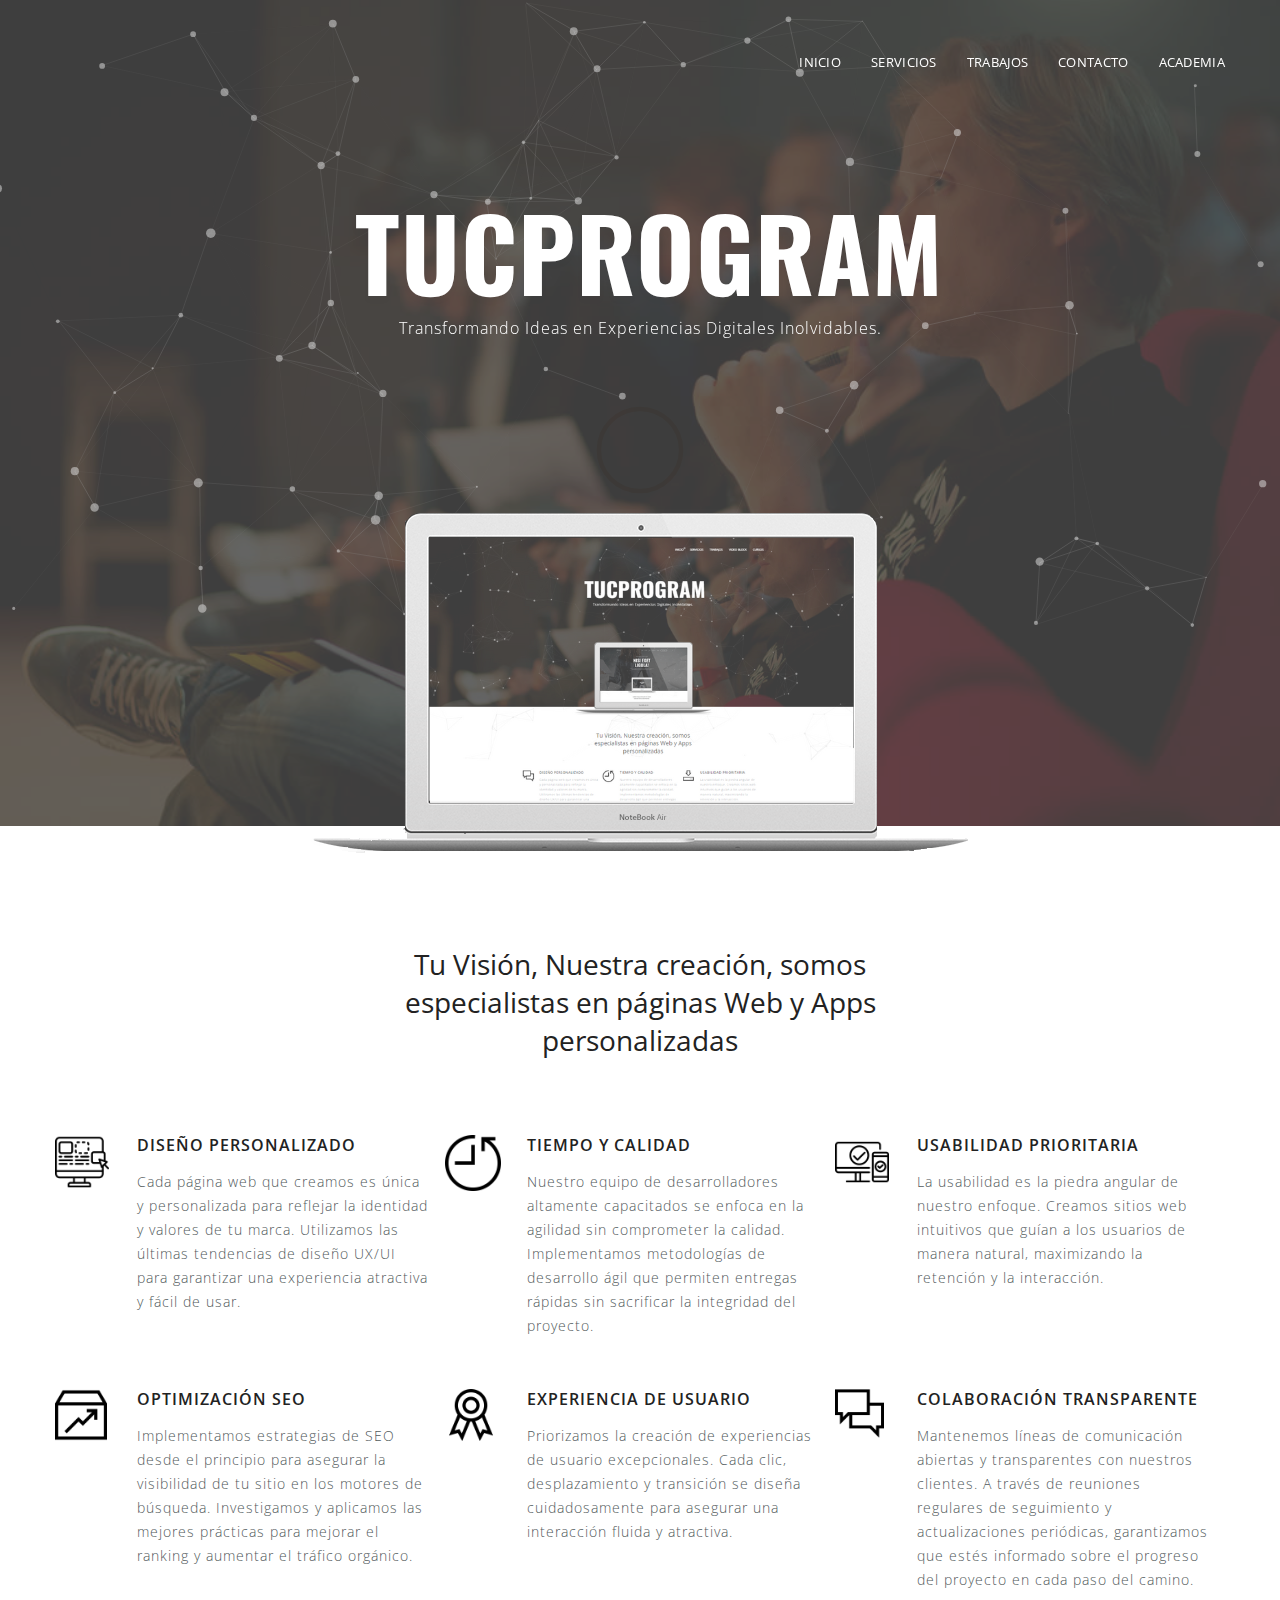
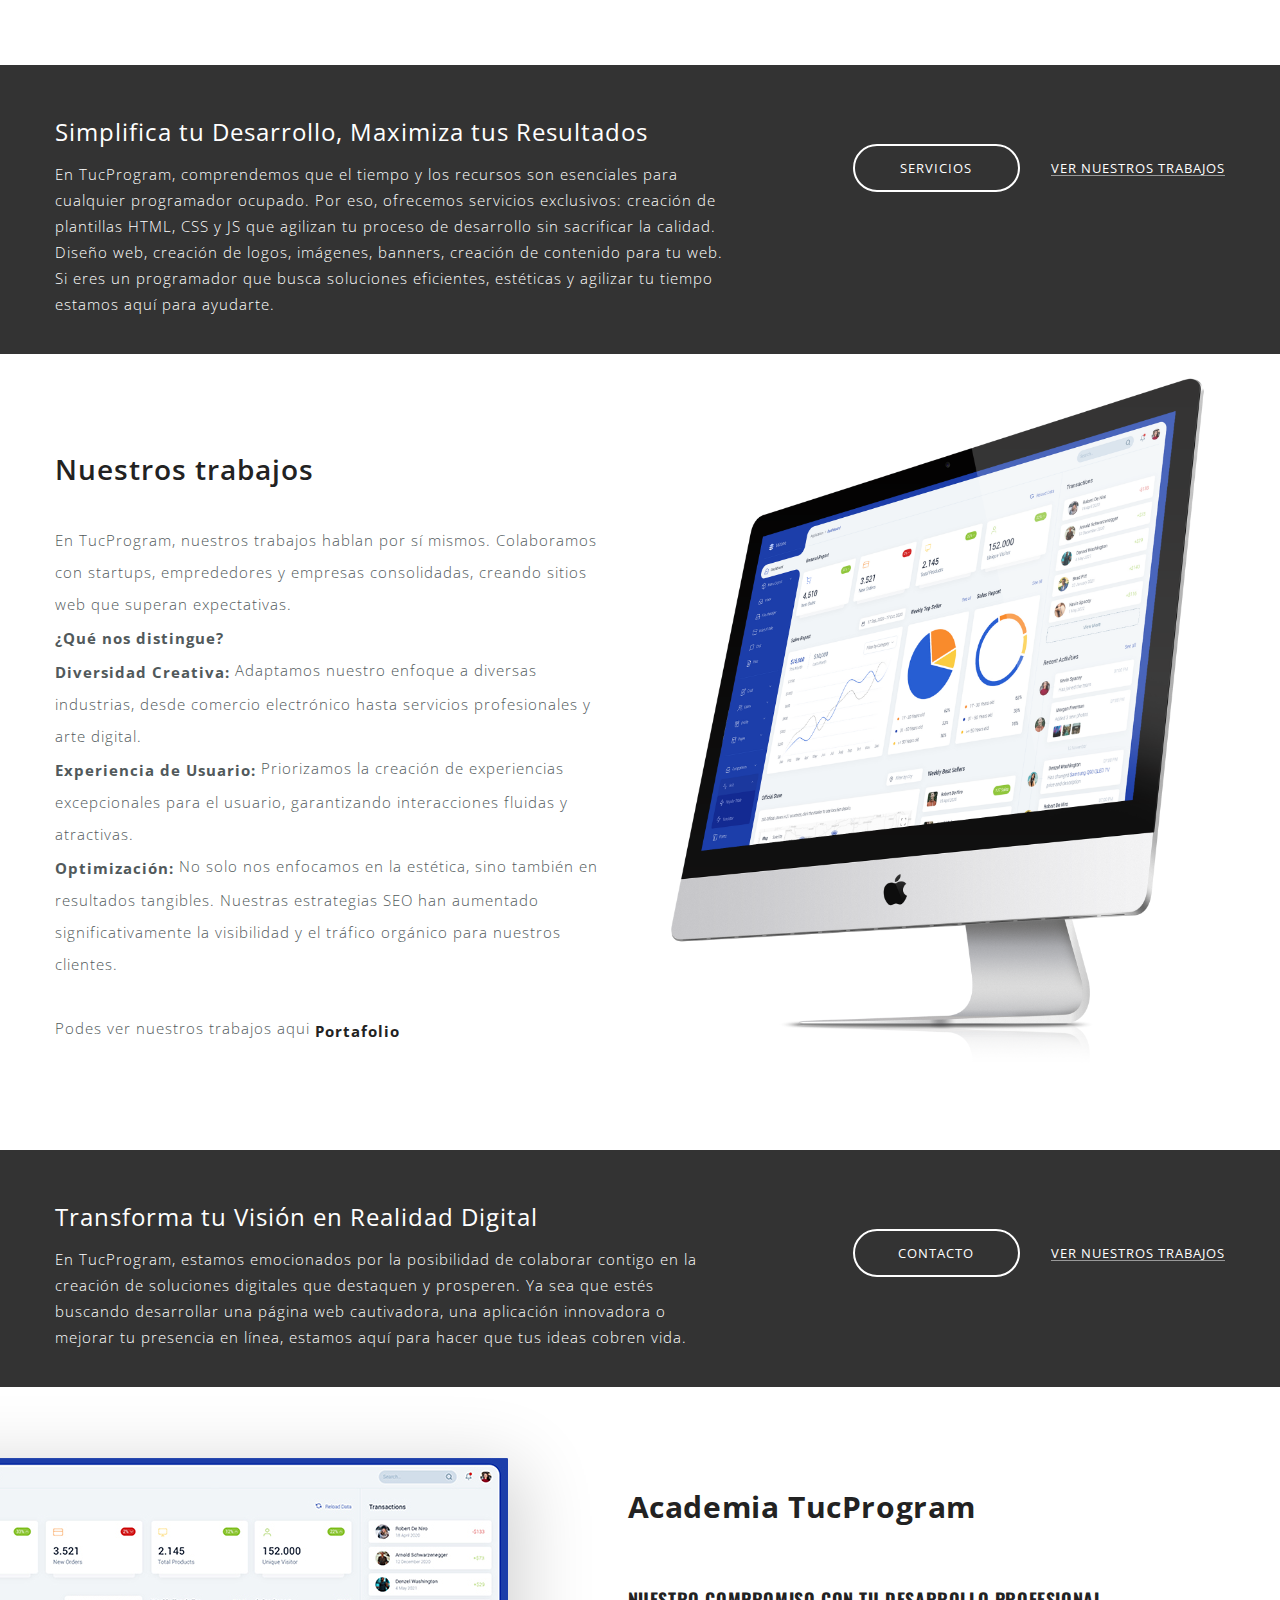
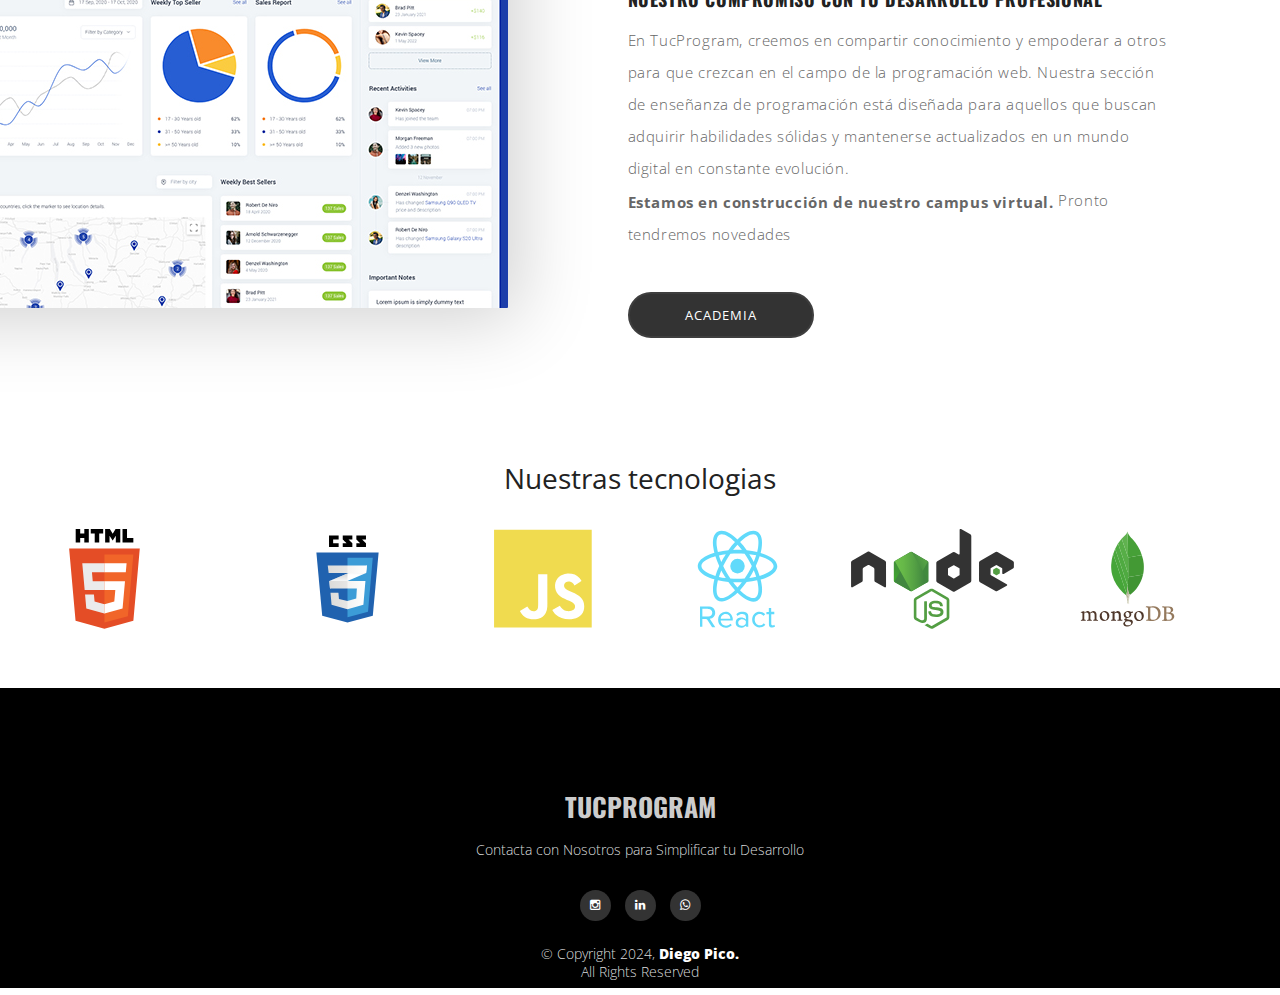
==== commit 4bff1149: "subiendo cambios servicios, inicio, footer" ====
--- a/index.html
+++ b/index.html
@@ -169,72 +169,7 @@
       </section>
       <!-- Features area of the page end -->
       <!-- Demo block of the page -->
-      <aside class="demo-block">
-        <div class="container">
-          <div class="row">
-            <div class="col-xs-12 col-md-7">
-              <h2>Transforma tu Visión en Realidad Digital</h2>
-              <p>En TucProgram, estamos emocionados por la posibilidad de colaborar contigo en la creación de soluciones
-                digitales que
-                destaquen y prosperen. Ya sea que estés buscando desarrollar una página web cautivadora, una aplicación
-                innovadora o
-                mejorar tu presencia en línea, estamos aquí para hacer que tus ideas cobren vida.</p>
-            </div>
-            <div class="col-xs-12 col-md-5">
-              <ul>
-                <li><a href="./contacto.html" class="btn btn-default btn-white">Contacto</a></li>
-                <li><a href="./portafolio.html">Ver nuestros trabajos</a></li>
-              </ul>
-            </div>
-          </div>
-        </div>
-      </aside>
-      <!-- Demo block of the page end -->
-      <!-- Product Features of the page -->
-      <section class="container product-features" data-scroll-index="2">
-        <div class="row sameheight-container">
-          <!-- Descr of the page -->
-          <div class="col-xs-12 col-sm-6 descr sameheight">
-            <div class="align">
-              <h2>Nuestros trabajos</h2>
-              <p>En TucProgram, consideramos que nuestros trabajos hablan por sí mismos. Hemos tenido el privilegio de
-                colaborar con una
-                variedad de clientes, desde startups innovadoras hasta empresas consolidadas, para crear sitios web que
-                no solo cumplen
-                con sus expectativas, sino que las superan.
-                <br> <b> ¿Qué nos hace destacar?</b>
-                <br>Diversidad Creativa:
-
-                Nuestro portafolio abarca diversas industrias, desde comercio electrónico hasta servicios profesionales
-                y arte digital.
-                Adaptamos nuestro enfoque creativo para satisfacer las necesidades específicas de cada cliente.
-                <br> Experiencia de Usuario Inolvidable:
-
-                Priorizamos la creación de experiencias de usuario excepcionales. Cada clic, desplazamiento y transición
-                se diseña
-                cuidadosamente para asegurar una interacción fluida y atractiva.
-                <br>
-                Optimización para Resultados:
-
-                No nos detenemos en la estética; también nos enfocamos en resultados tangibles. Nuestras estrategias de
-                optimización SEO
-                han llevado a un aumento significativo en la visibilidad y el tráfico orgánico para nuestros clientes.
-                <br><br>Podes ver nuestros trabajos aqui <a href="./portafolio.html" target="_blank"> <b>
-                    Portafolio</b></a>
-              </p>
-
-
-            </div>
-          </div>
-          <!-- Descr of the page end -->
-          <!-- img holder of the page -->
-          <div class="img-holder sameheight col-xs-12 col-sm-6">
-            <img src="images/imac.png" alt="image description" class="img-responsive">
-          </div>
-          <!-- img holder of the page end -->
-        </div>
-      </section>
-      <!-- Product Features of the page end -->
+
 
 
       <aside class="demo-block">
@@ -264,6 +199,75 @@
 
 
 
+
+
+
+      <!-- Product Features of the page -->
+      <section class="container product-features" data-scroll-index="2">
+        <div class="row sameheight-container">
+          <!-- Descr of the page -->
+          <div class="col-xs-12 col-sm-6 descr sameheight">
+            <div class="align">
+              <h2>Nuestros trabajos</h2><br>
+              En TucProgram, nuestros trabajos hablan por sí mismos. Colaboramos con startups, emprededores y empresas
+              consolidadas,
+              creando sitios web que superan expectativas. <br> <b> ¿Qué nos distingue?</b> <br>
+
+              <b> Diversidad Creativa:</b> Adaptamos nuestro enfoque a diversas industrias, desde comercio electrónico
+              hasta
+              servicios
+              profesionales y arte digital.
+              <br>
+              <b> Experiencia de Usuario:</b> Priorizamos la creación de experiencias excepcionales para el usuario,
+              garantizando
+              interacciones fluidas y atractivas.
+              <br>
+              <b> Optimización: </b> No solo nos enfocamos en la estética, sino también en resultados tangibles.
+              Nuestras
+              estrategias SEO han
+              aumentado significativamente la visibilidad y el tráfico orgánico para nuestros clientes.
+              <br><br>Podes ver nuestros trabajos aqui <a href="./portafolio.html" target="_blank"> <b>
+                  Portafolio</b></a>
+              </p>
+
+
+            </div>
+          </div>
+          <!-- Descr of the page end -->
+          <!-- img holder of the page -->
+          <div class="img-holder sameheight col-xs-12 col-sm-6">
+            <img src="images/imac.png" alt="image description" class="img-responsive">
+          </div>
+          <!-- img holder of the page end -->
+        </div>
+      </section>
+      <!-- Product Features of the page end -->
+
+
+
+      <aside class="demo-block">
+        <div class="container">
+          <div class="row">
+            <div class="col-xs-12 col-md-7">
+              <h2>Transforma tu Visión en Realidad Digital</h2>
+              <p>En TucProgram, estamos emocionados por la posibilidad de colaborar contigo en la creación de soluciones
+                digitales que
+                destaquen y prosperen. Ya sea que estés buscando desarrollar una página web cautivadora, una aplicación
+                innovadora o
+                mejorar tu presencia en línea, estamos aquí para hacer que tus ideas cobren vida.</p>
+            </div>
+            <div class="col-xs-12 col-md-5">
+              <ul>
+                <li><a href="./contacto.html" class="btn btn-default btn-white">Contacto</a></li>
+                <li><a href="./portafolio.html">Ver nuestros trabajos</a></li>
+              </ul>
+            </div>
+          </div>
+        </div>
+      </aside>
+      <!-- Demo block of the page end -->
+
+
       <!-- Video block of the page -->
       <!-- <aside class="video-block" data-scroll-index="3">
         <div class="video overlay">
@@ -290,7 +294,9 @@
                 programación
                 web. Nuestra sección de enseñanza de programación está diseñada para aquellos que buscan adquirir
                 habilidades sólidas y
-                mantenerse actualizados en un mundo digital en constante evolución.</p>
+                mantenerse actualizados en un mundo digital en constante evolución.
+                <b> Estamos en construcción de nuestro campus virtual. </b> Pronto tendremos novedades
+              </p>
               <a href="./academia.html" class="btn btn-info">Academia</a>
             </div>
           </div>
@@ -308,15 +314,22 @@
           <div class="col-xs-12">
             <!-- Logos list of the page -->
             <ul class="list-unstyled line-slider">
-              <li><a href="#"><img src="images/logo/html.svg" alt="image description" class="img-responsive"></a></li>
-              <li><a href="#"><img src="images/logo/css.svg" alt="image description" class="img-responsive"></a></li>
-              <li><a href="#"><img src="images/logo/javascript.svg" alt="image description" class="img-responsive"></a>
+              <li><a href="#"><img src="images/logo/html.svg" alt="image description"
+                    class="img-responsive img-tecnologias"></a></li>
+              <li><a href="#"><img src="images/logo/css.svg" alt="image description"
+                    class="img-responsive img-tecnologias"></a></li>
+              <li><a href="#"><img src="images/logo/javascript.svg" alt="image description"
+                    class="img-responsive img-tecnologias"></a>
               </li>
-              <li><a href="#"><img src="images/logo/react.svg" alt="image description" class="img-responsive"></a></li>
-              <li><a href="#"><img src="images/logo/nodejs.svg" alt="image description" class="img-responsive"></a></li>
-              <li><a href="#"><img src="images/logo/mongodb.svg" alt="image description" class="img-responsive"></a>
+              <li><a href="#"><img src="images/logo/react.svg" alt="image description"
+                    class="img-responsive img-tecnologias"></a></li>
+              <li><a href="#"><img src="images/logo/nodejs.svg" alt="image description"
+                    class="img-responsive img-tecnologias"></a></li>
+              <li><a href="#"><img src="images/logo/mongodb.svg" alt="image description"
+                    class="img-responsive img-tecnologias"></a>
               </li>
-              <li><a href="#"><img src="images/logo/figma.svg" alt="image description" class="img-responsive"></a></li>
+              <li><a href="#"><img src="images/logo/figma.svg" alt="image description"
+                    class="img-responsive img-tecnologias"></a></li>
 
             </ul>
           </div>
@@ -335,10 +348,12 @@
               <p>Contacta con Nosotros para Simplificar tu Desarrollo
               </p>
               <ul class="social-networks">
-                <li><a href="#"><span class="fa fa-instagram"></span></a></li>
-                <li><a href="#"><span class="fa fa-linkedin"></span></a></li>
-                <li><a href="#"><span class="fa fa-user"></span></a></li>
-                <li><a href="#"><span class="fa fa-whatsapp"></span></a></li>
+                <li><a href="https://www.instagram.com/tucprogram/" target="_blank"><span
+                      class="fa fa-instagram"></span></a></li>
+                <li><a href="https://www.linkedin.com/in/diego-pico/" target="_blank"><span
+                      class="fa fa-linkedin"></span></a></li>
+                <li><a href="https://api.whatsapp.com/send/?phone=543813368111" target="_blank"><span
+                      class="fa fa-whatsapp"></span></a></li>
               </ul>
             </div>
           </div>
--- a/style.css
+++ b/style.css
@@ -2972,7 +2972,7 @@
 }
 
 .etiquet-price p:after {
-  content: "/ handle";
+  content: "";
   margin-left: 5px;
   font-size: 15px;
   font-weight: 300;
@@ -3084,6 +3084,11 @@
   justify-content: center !important;
   align-items: center !important;
 }
+.link-contacto-footer {
+  display: flex !important;
+  justify-content: center !important;
+  align-items: center !important;
+}
 .descripcion-red {
   margin: 20px 0px;
   padding: 8px;
@@ -3169,3 +3174,8 @@
   color: #021116;
   background-color: #1fcac5;
 }
+
+.img-tecnologias {
+  width: 100px;
+  height: 100px;
+}
--- a/css/gridgum.css
+++ b/css/gridgum.css
@@ -26,6 +26,7 @@
 }
 .social-networks a {
   display: block;
+  margin: 0px 5px;
   width: 31px;
   height: 31px;
   text-align: center;
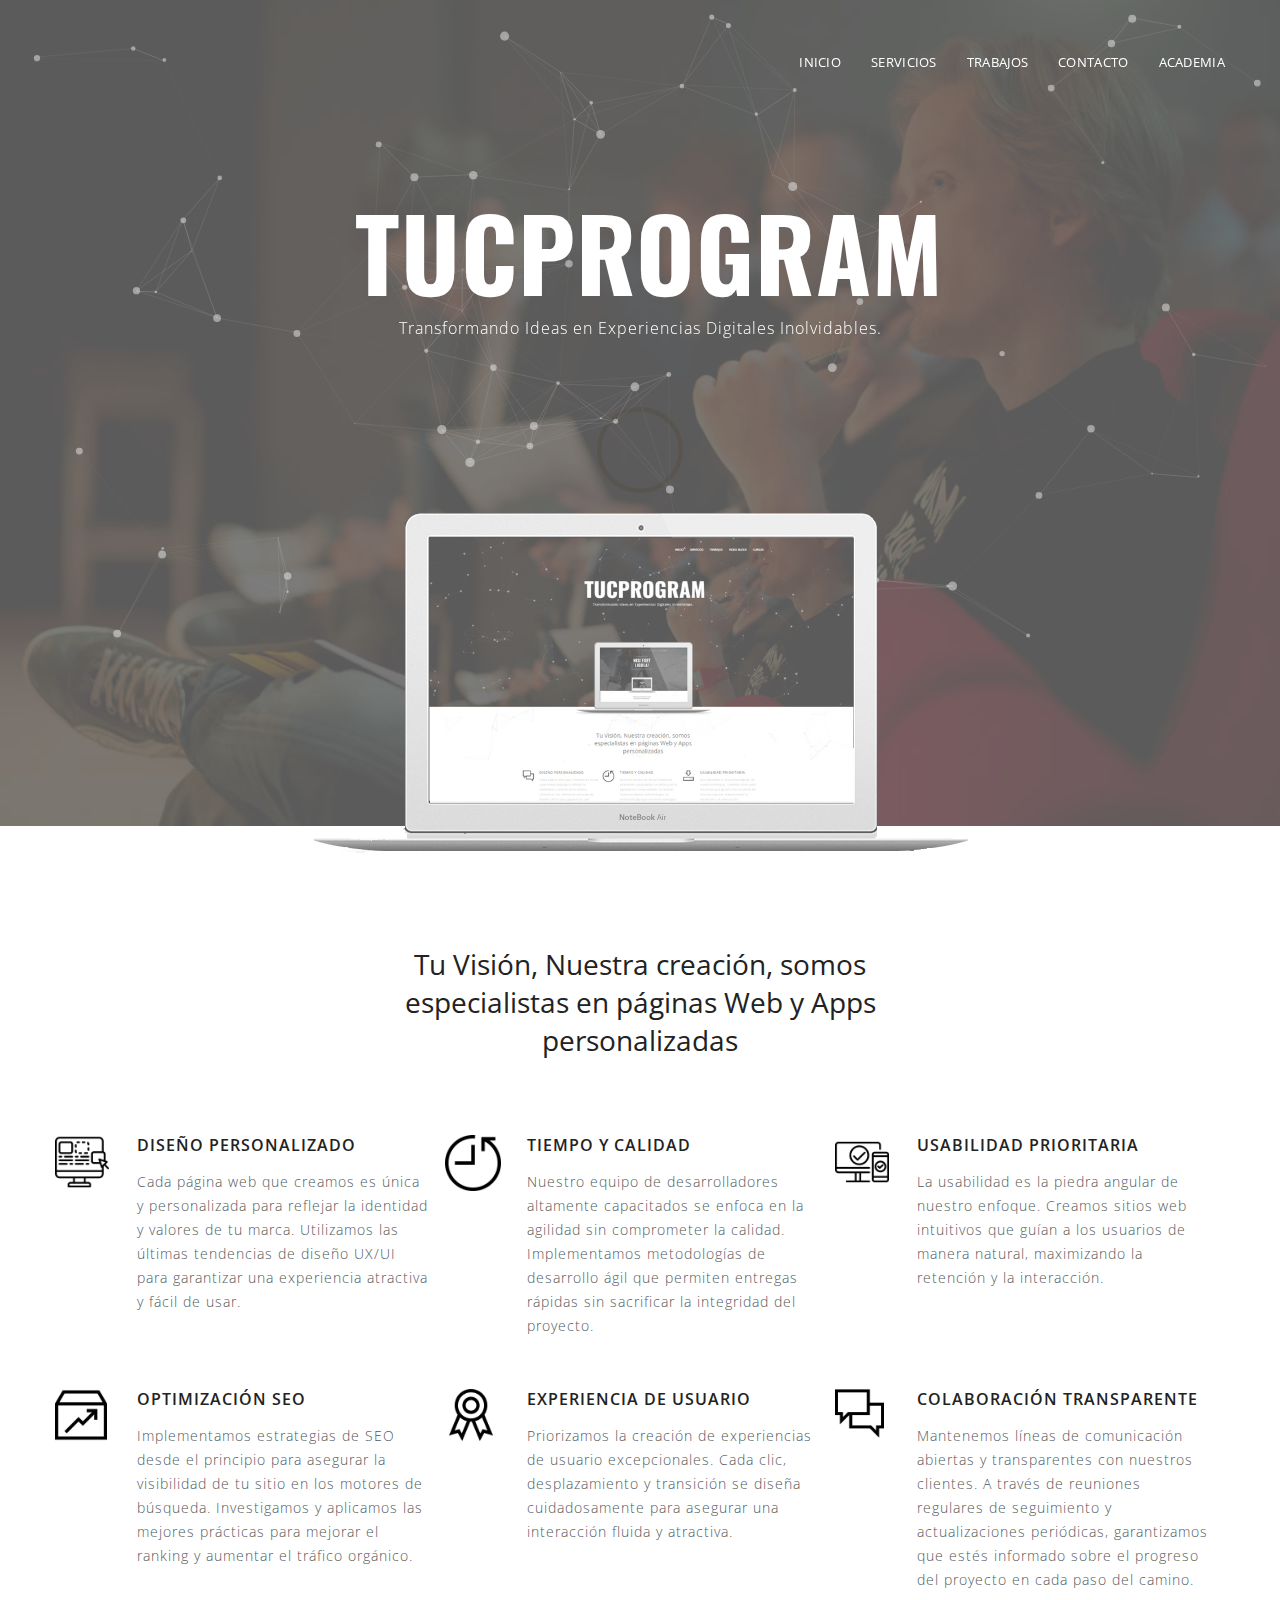
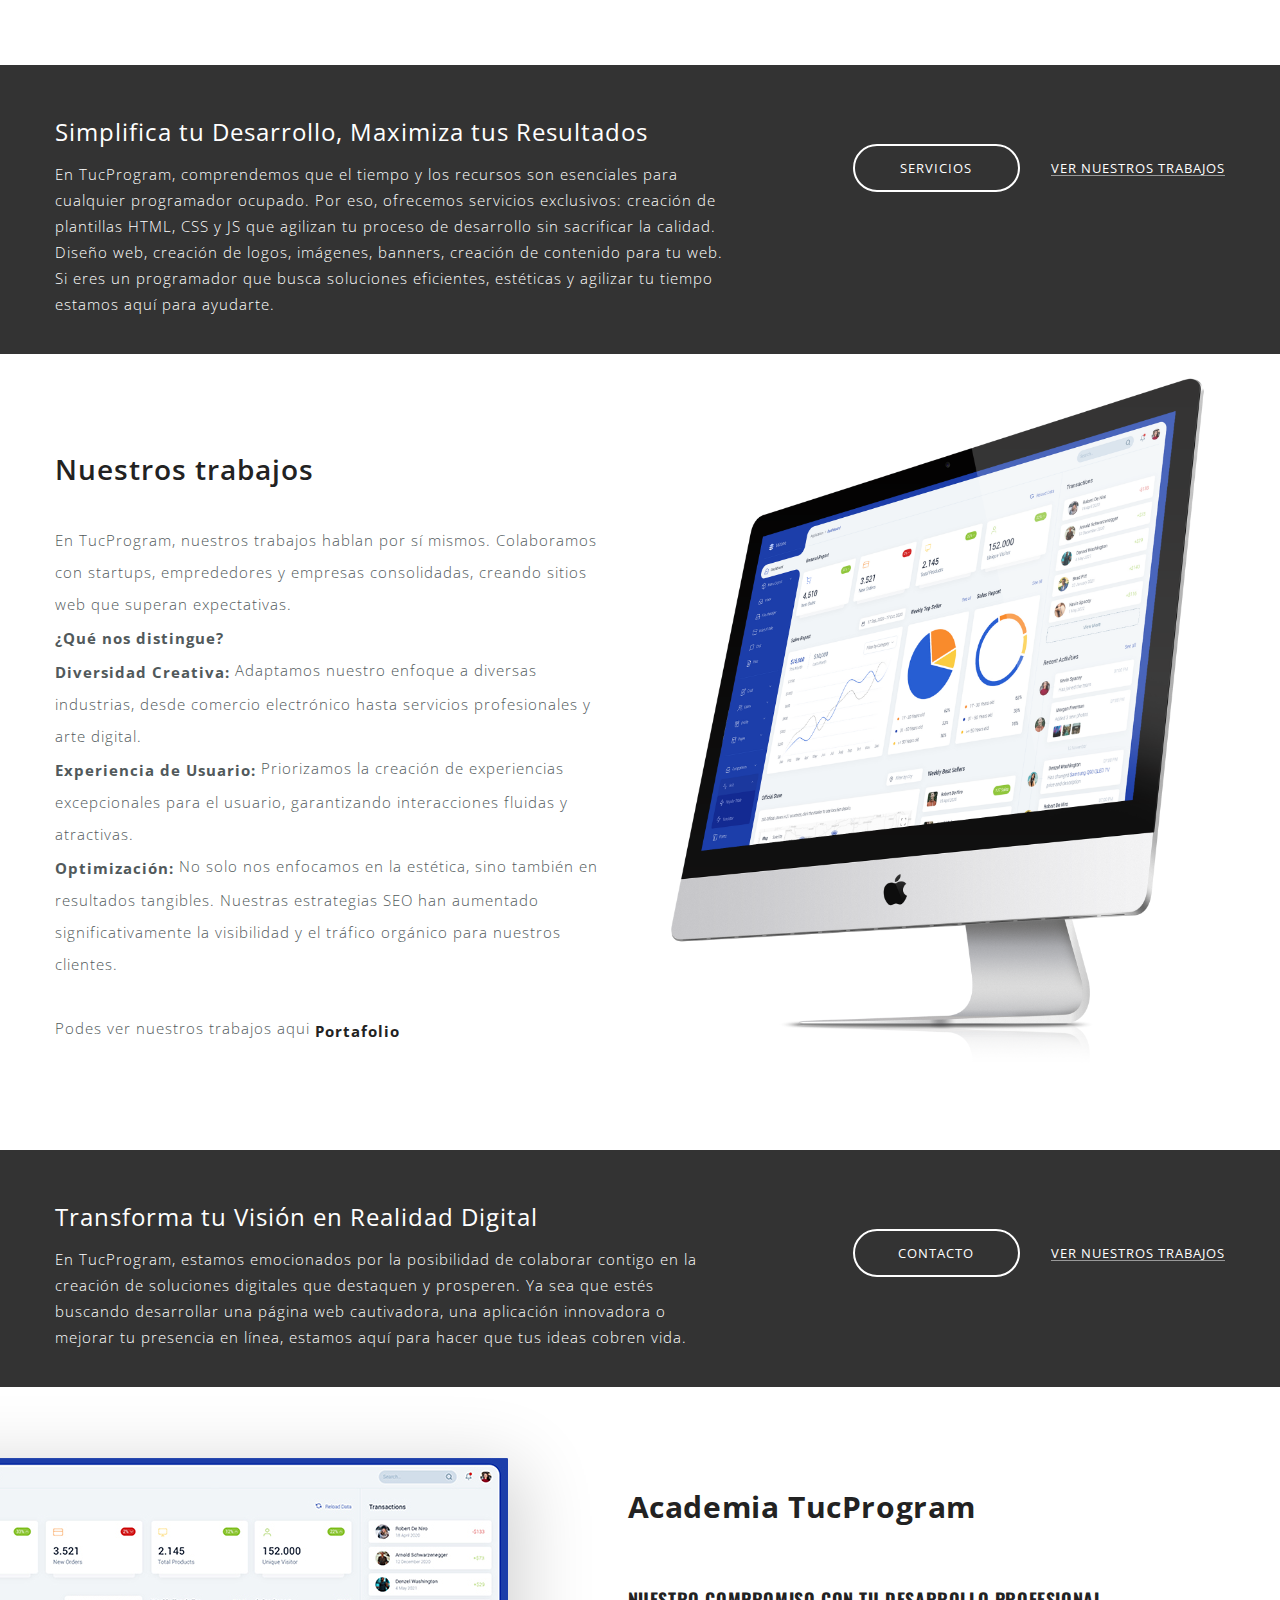
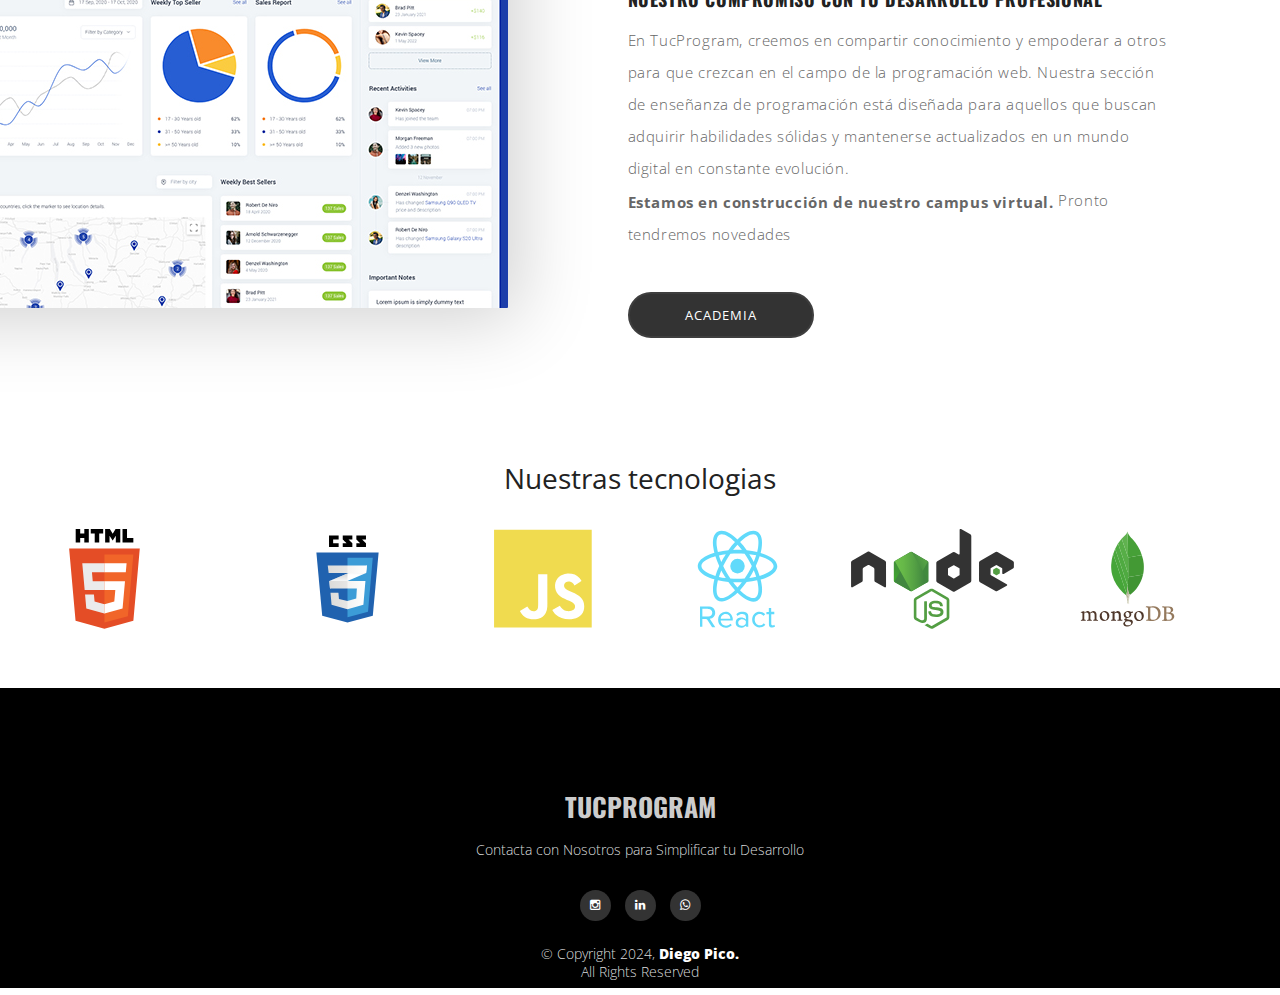
==== commit f5ee2c0f: "subiendo etiquetas meta" ====
--- a/index.html
+++ b/index.html
@@ -4,36 +4,34 @@
 <head>
   <meta charset="utf-8">
   <meta name="viewport" content="width=device-width, initial-scale=1.0">
-  <!-- set the apple mobile web app capable -->
   <meta name="apple-mobile-web-app-capable" content="yes">
-  <!-- set the HandheldFriendly -->
   <meta name="HandheldFriendly" content="True">
-  <!-- set the apple mobile web app status bar style -->
   <meta name="apple-mobile-web-app-status-bar-style" content="black">
-  <!-- set the description -->
-  <meta name="description" content="App Landing Page">
-  <!-- set the Keyword -->
+  <meta name="description" content="Tucprogram diseño y programación Web">
   <meta name="keywords"
-    content="app, app landing, clean, landing, landing page, marketing, marketing landing, product, product landing, responsive, seo, startup landing ">
-  <meta name="author" content="Vue Laboratories">
+    content="web diseño, diseño web, programación, website, paginaweb, diseño ux ui, frontend,  marketing, responsive, seo, landing page, fullstack ">
+  <meta name="author" content="Diego Pico">
+  <meta property="og:title" content="Tucprogram">
+  <meta property="og:description" content=" Diseño y programación Web">
+  <meta property="og:image" content="./images/logo/logotucprogramlight.png">
+  <link rel="icon" type="image/x-icon" href="./images/logo/logotucprogramdark.png">
   <title>Tucprogram</title>
-  <!-- include the site stylesheet -->
+
   <link
     href="https://fonts.googleapis.com/css?family=Open+Sans:300,300i,400,400i,600,600i,700,700i,800,800i%7COswald:400,700"
     rel="stylesheet">
-  <!-- include the site stylesheet -->
+
   <link rel="stylesheet" href="css/bootstrap.css">
-  <!-- include the site stylesheet -->
+
   <link rel="stylesheet" href="css/plugins.css">
-  <!-- include the site stylesheet -->
+
   <link rel="stylesheet" href="css/font-awesome.min.css">
-  <!-- include the site stylesheet -->
+
   <link rel="stylesheet" href="style.css">
-  <!-- include the site stylesheet -->
+
   <link rel="stylesheet" href="css/colors.css">
-  <!-- include the site stylesheet -->
+
   <link rel="stylesheet" href="css/responsive.css">
-  <!-- include the site stylesheet -->
   <link rel="stylesheet" href="css/gridgum.css">
   <style class="color_css"></style>
 </head>
@@ -45,12 +43,9 @@
         <div class="holder center-block">
           <div class="logo">
             <a href="#">
-              <!-- <img src="images/logo/logotucprogram1.svg" alt="Mono" class="light img-responsive width"> -->
               <img src="images/logo/logotucprogramlight.png" alt="mono" class="dark img-responsive width">
             </a>
           </div>
-          <!-- Logo of the page end -->
-          <!-- Navbar of the page -->
           <nav class="navbar navbar-default">
             <div class="navbar-header">
               <button type="button" class="navbar-toggle collapsed" data-toggle="collapse"
@@ -72,14 +67,10 @@
               </ul>
             </div>
           </nav>
-          <!-- Navbar of the page end -->
         </div>
       </div>
     </header>
-    <!-- Header of the page end -->
-    <!-- Main of the page -->
     <main id="main">
-      <!-- Hero area of the page -->
       <section class="hero-area text-center overlay" style="background-image: url(images/2.jpg);" data-scroll-index="0">
         <div id="particles-js"></div>
         <div class="container">
@@ -95,8 +86,7 @@
           </div>
         </div>
       </section>
-      <!-- Hero area of the page end -->
-      <!-- Features area of the page -->
+
       <section class="features-area container" data-scroll-index="1">
         <div class="row">
           <header class="col-xs-12 heading-wrap col-sm-6 col-sm-offset-3 text-center">
@@ -104,7 +94,7 @@
             </h2>
           </header>
         </div>
-        <!-- Features of the page -->
+
         <ul class="features-list">
           <li>
             <div class="icon-holder">
@@ -165,12 +155,8 @@
               del camino.</p>
           </li>
         </ul>
-        <!-- Features of the page end -->
+
       </section>
-      <!-- Features area of the page end -->
-      <!-- Demo block of the page -->
-
-
 
       <aside class="demo-block">
         <div class="container">
@@ -202,10 +188,10 @@
 
 
 
-      <!-- Product Features of the page -->
+
       <section class="container product-features" data-scroll-index="2">
         <div class="row sameheight-container">
-          <!-- Descr of the page -->
+
           <div class="col-xs-12 col-sm-6 descr sameheight">
             <div class="align">
               <h2>Nuestros trabajos</h2><br>
@@ -233,15 +219,14 @@
 
             </div>
           </div>
-          <!-- Descr of the page end -->
-          <!-- img holder of the page -->
+
           <div class="img-holder sameheight col-xs-12 col-sm-6">
             <img src="images/imac.png" alt="image description" class="img-responsive">
           </div>
-          <!-- img holder of the page end -->
+
         </div>
       </section>
-      <!-- Product Features of the page end -->
+
 
 
 
@@ -265,20 +250,6 @@
           </div>
         </div>
       </aside>
-      <!-- Demo block of the page end -->
-
-
-      <!-- Video block of the page -->
-      <!-- <aside class="video-block" data-scroll-index="3">
-        <div class="video overlay">
-          <img src="images/2600-430.jpg" alt="image description" class="img-responsive">
-
-        </div>
-      </aside> -->
-      <!-- Video block of the page end -->
-
-
-      <!-- Trial block of the page -->
       <section class="trial-block container" data-scroll-index="4">
         <div class="row">
           <div class="alignleft">
@@ -302,8 +273,6 @@
           </div>
         </div>
       </section>
-      <!-- Trial block of the page end -->
-      <!-- Brands area of the page -->
       <aside class="brands-area container">
         <div class="row">
           <header class="col-xs-12 heading-wrap col-sm-6 col-sm-offset-3 text-center">
@@ -312,7 +281,6 @@
         </div>
         <div class="row">
           <div class="col-xs-12">
-            <!-- Logos list of the page -->
             <ul class="list-unstyled line-slider">
               <li><a href="#"><img src="images/logo/html.svg" alt="image description"
                     class="img-responsive img-tecnologias"></a></li>
@@ -330,16 +298,12 @@
               </li>
               <li><a href="#"><img src="images/logo/figma.svg" alt="image description"
                     class="img-responsive img-tecnologias"></a></li>
-
             </ul>
           </div>
         </div>
       </aside>
-
     </main>
-
     <footer id="footer">
-
       <aside class="aside">
         <div class="container">
           <div class="row">
--- a/style.css
+++ b/style.css
@@ -3179,3 +3179,7 @@
   width: 100px;
   height: 100px;
 }
+
+.contenedor-descripcion-trabajo {
+  margin-top: 10px;
+}
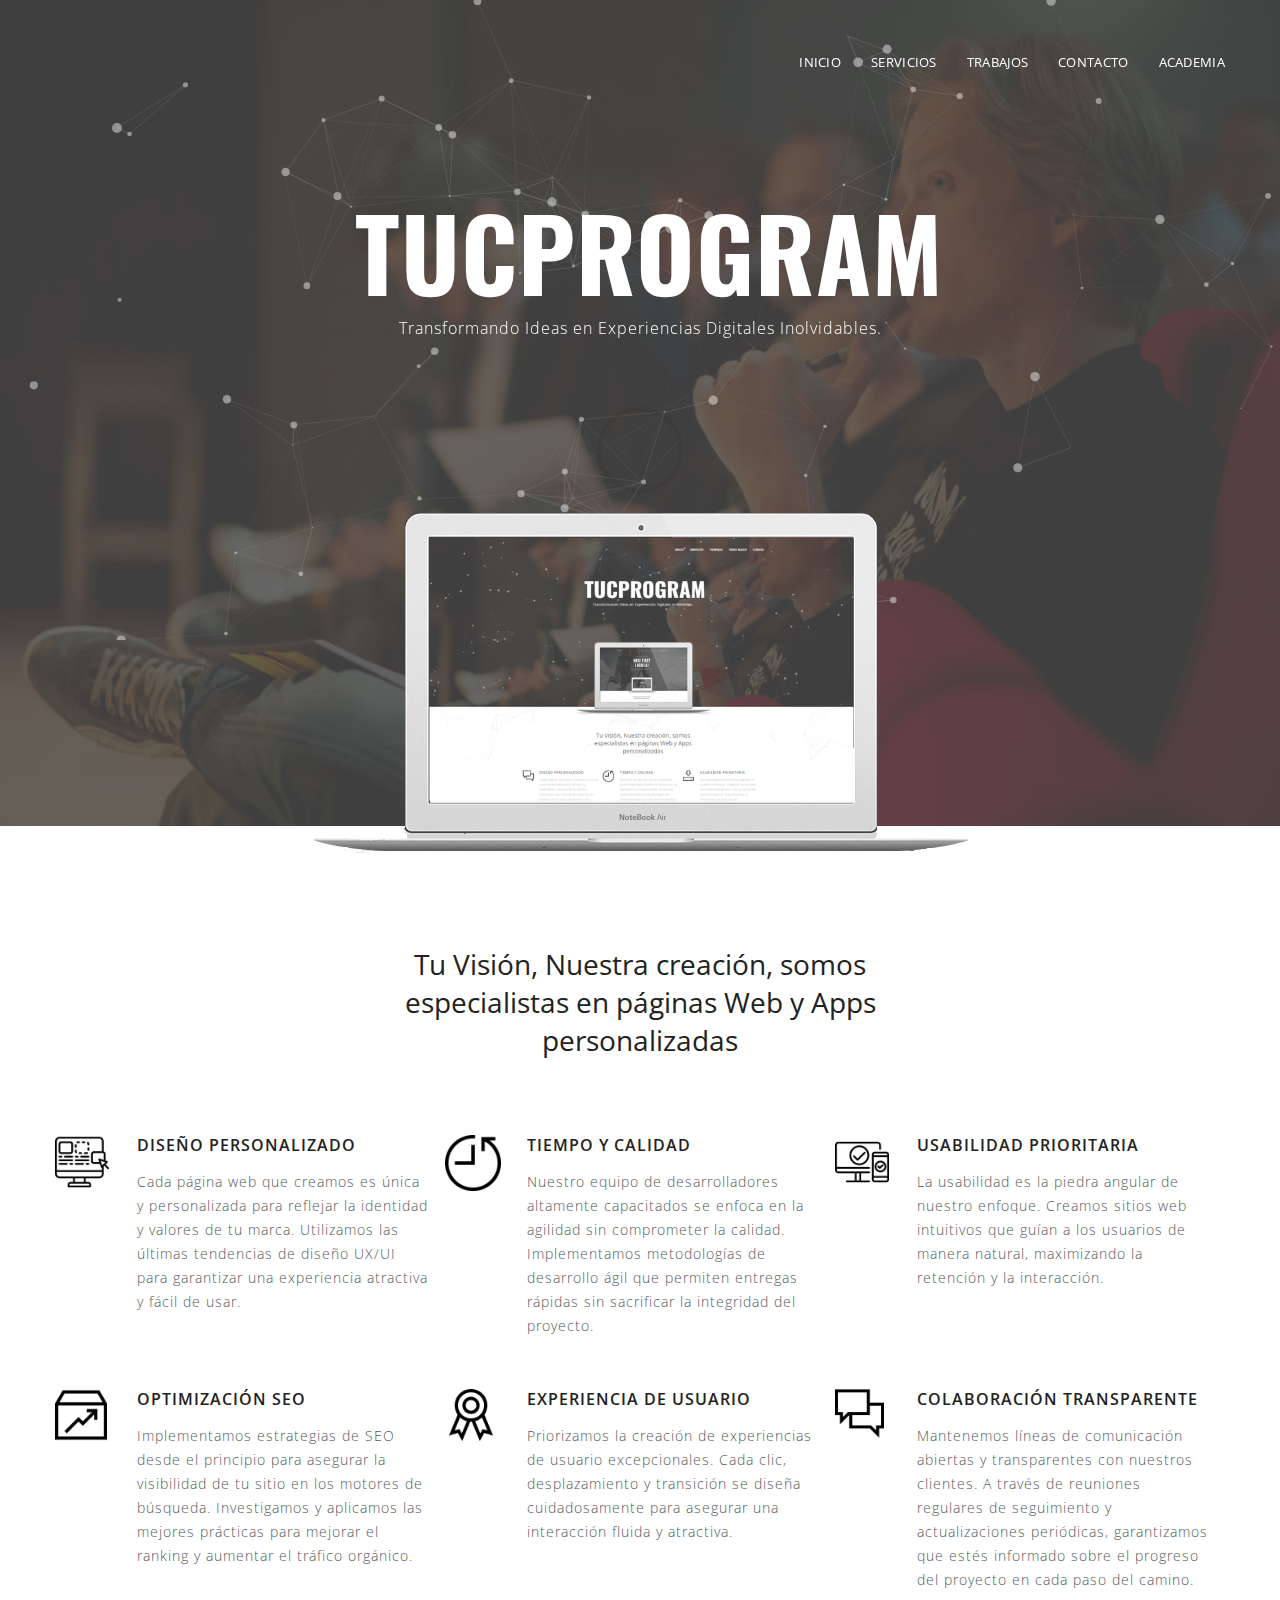
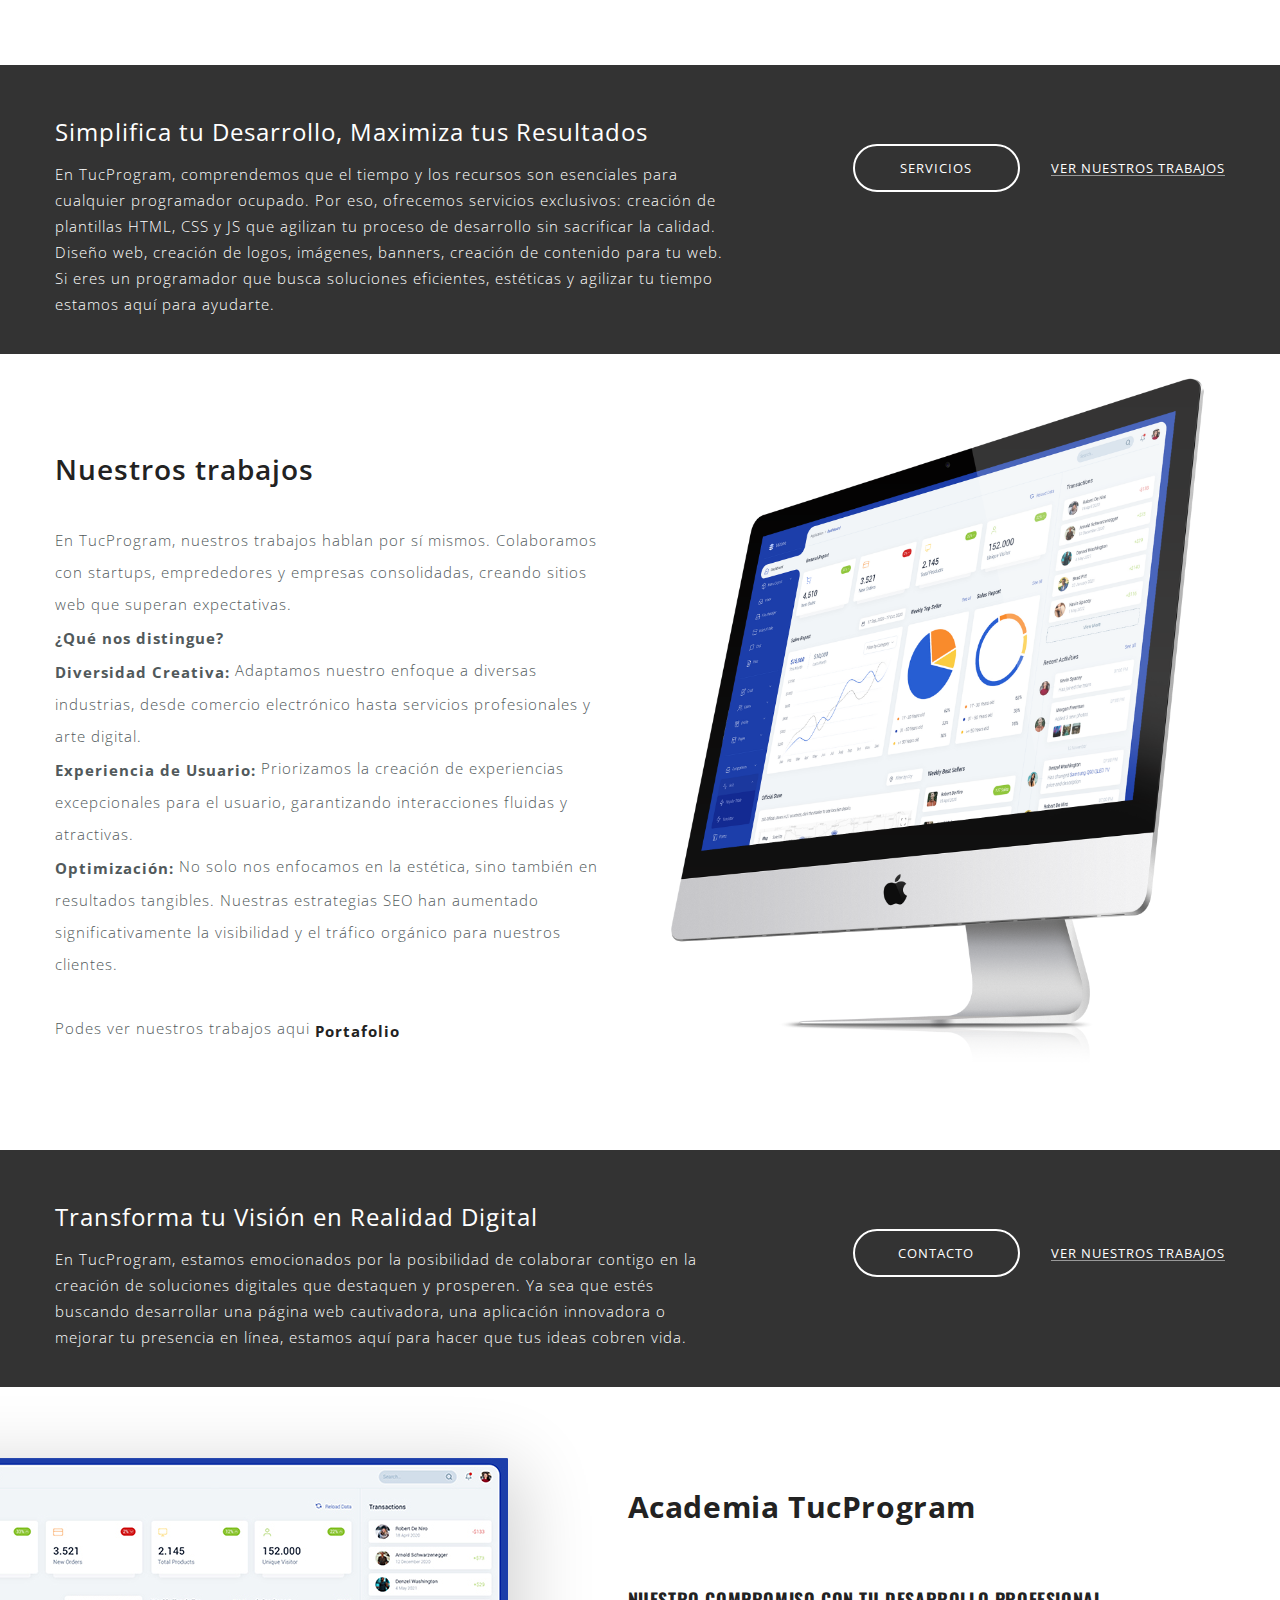
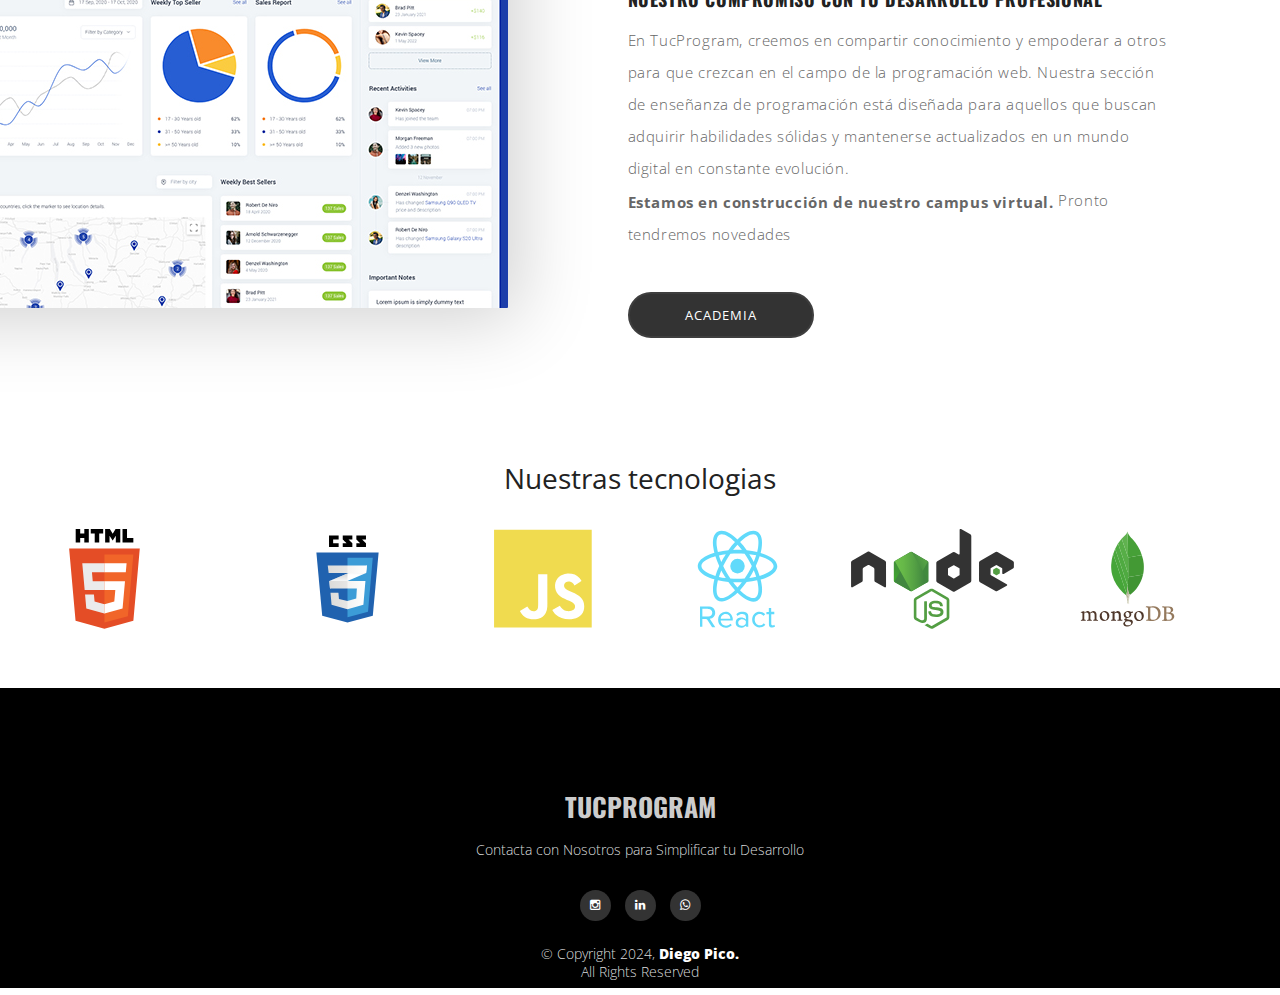
==== commit 40db7bd0: "corrigiendo meta datos" ====
--- a/index.html
+++ b/index.html
@@ -14,7 +14,7 @@
   <meta property="og:title" content="Tucprogram">
   <meta property="og:description" content=" Diseño y programación Web">
   <meta property="og:image" content="./images/logo/logotucprogramlight.png">
-  <link rel="icon" type="image/x-icon" href="./images/logo/logotucprogramdark.png">
+  <link rel="icon" type="image/x-icon" href="./images/logo/logotucprogramlight.png">
   <title>Tucprogram</title>
 
   <link
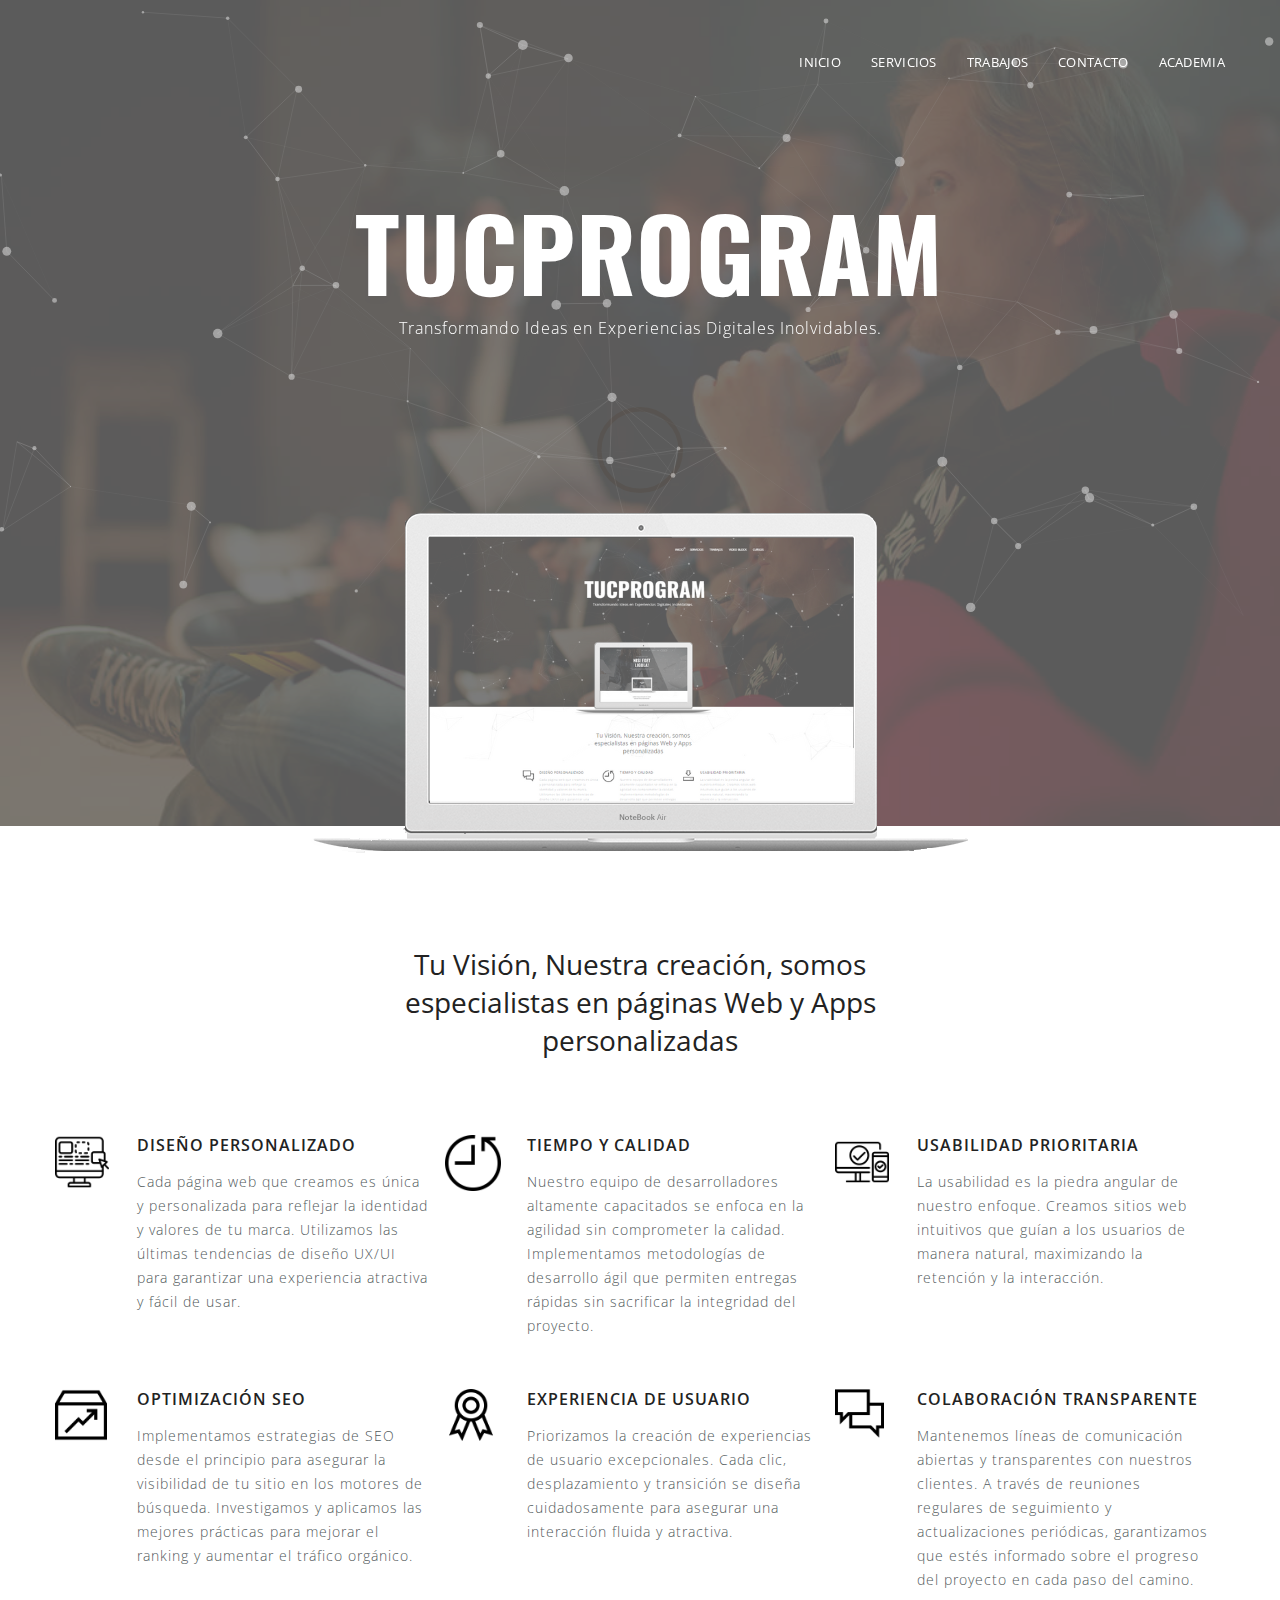
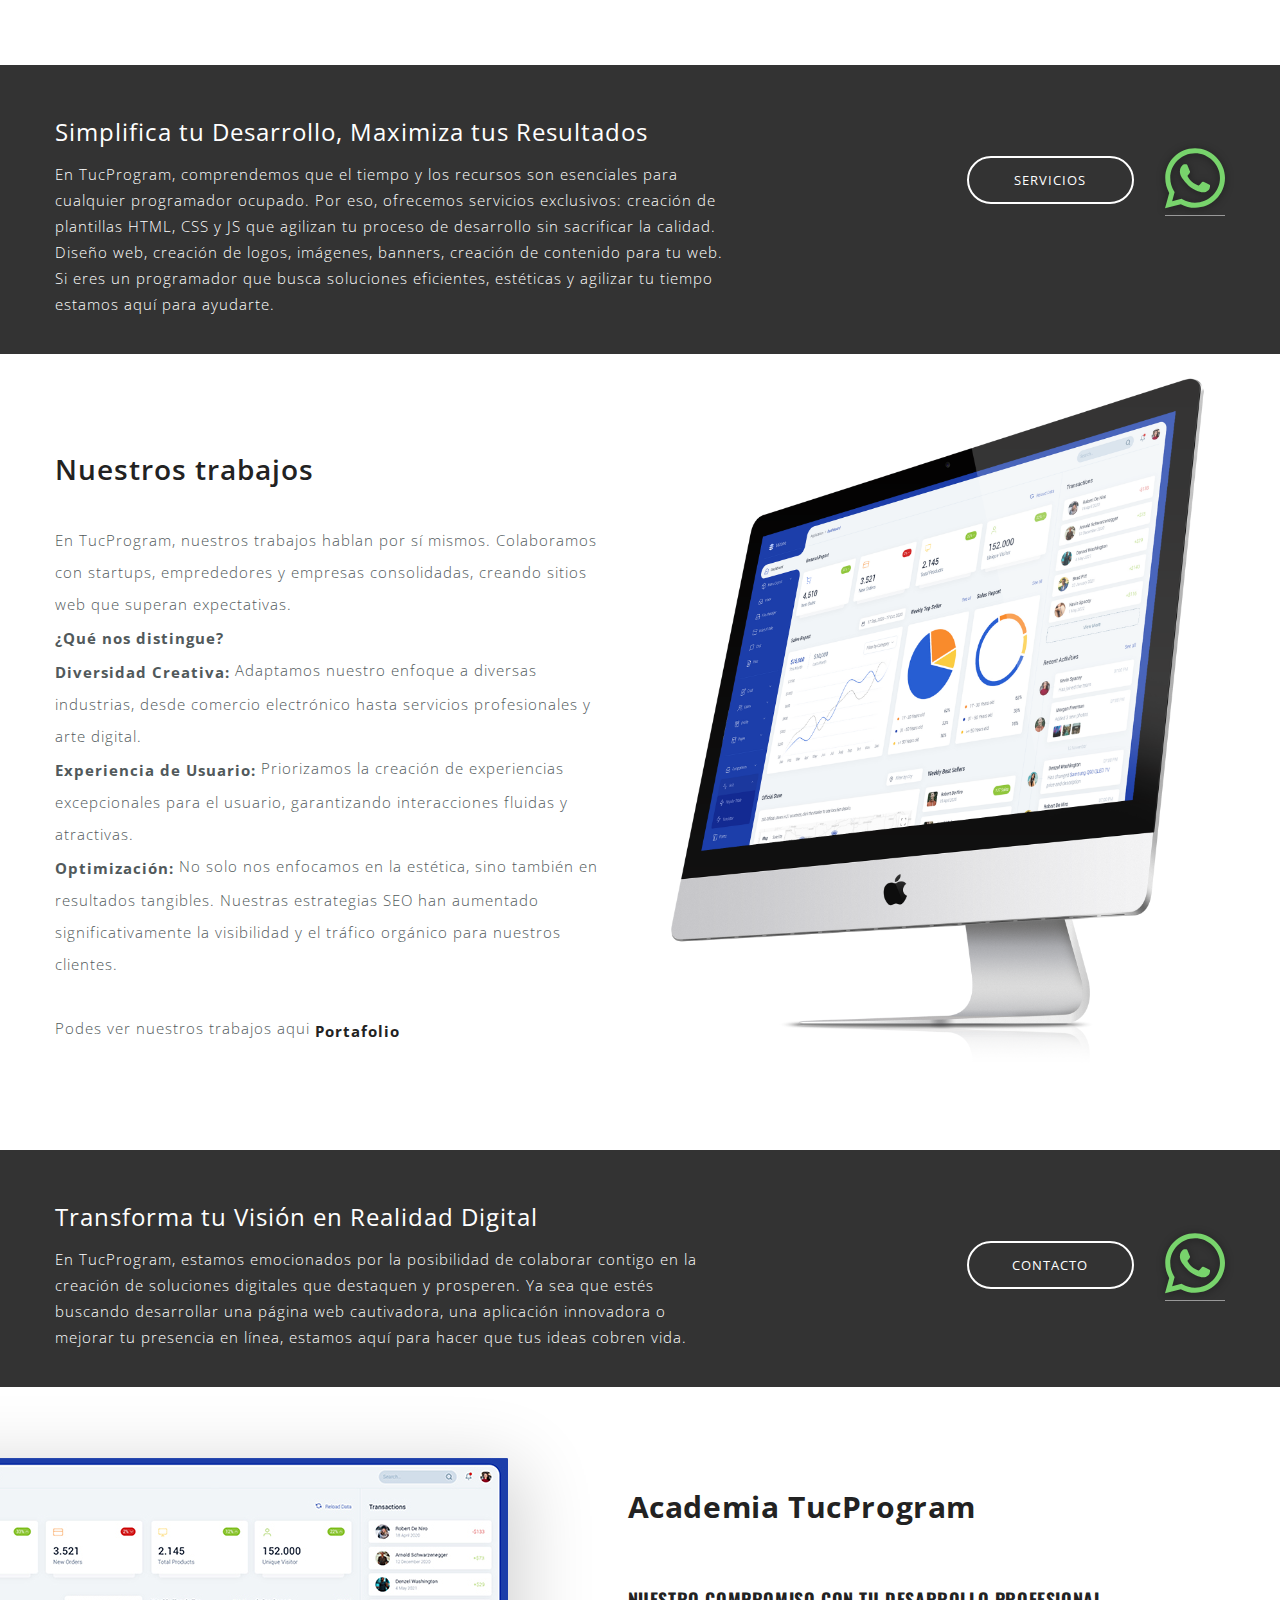
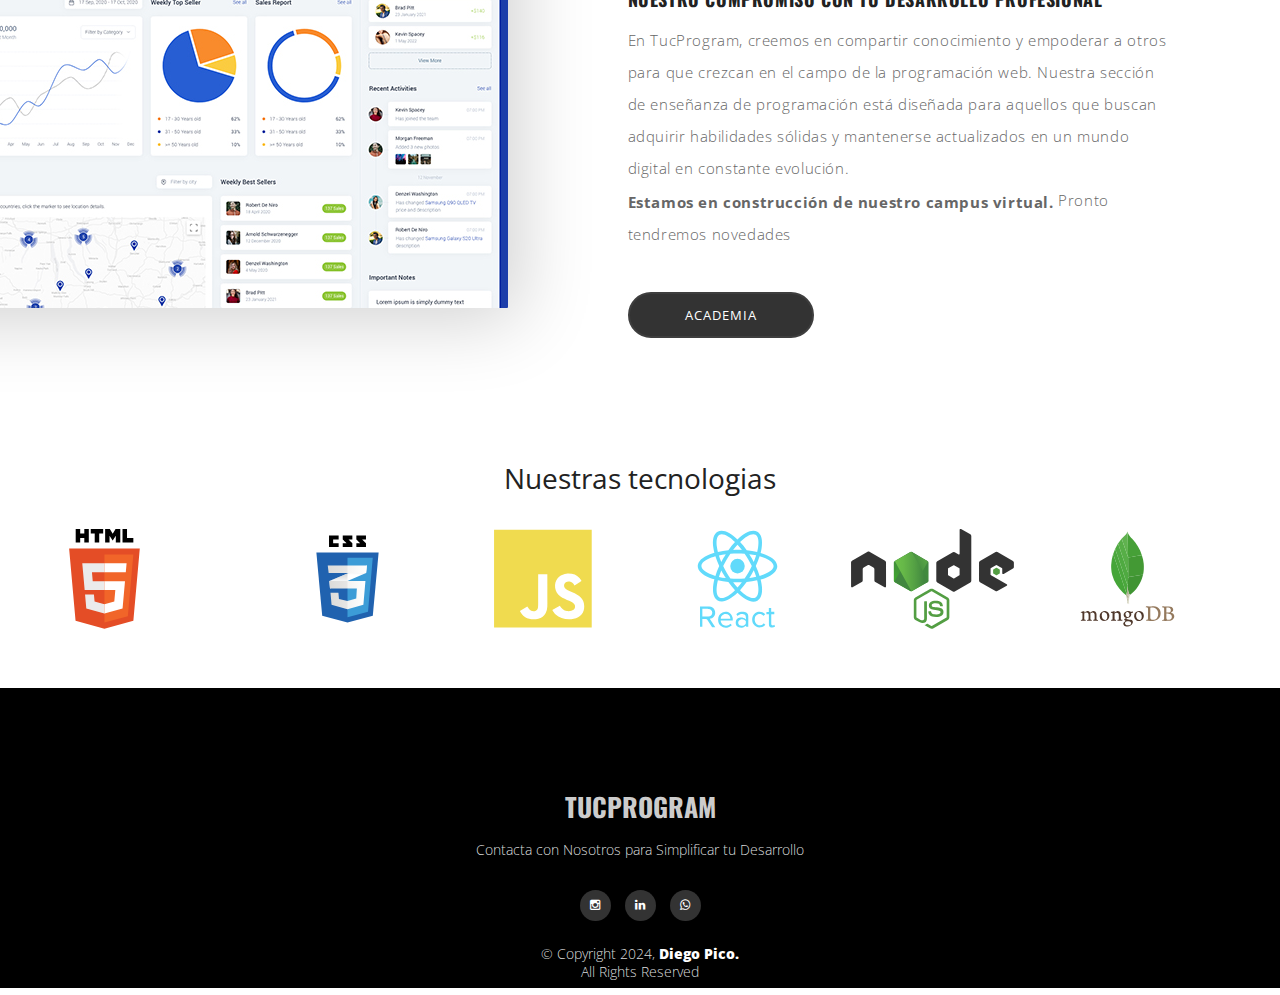
==== commit 0a57148b: "cambios en contactos" ====
--- a/index.html
+++ b/index.html
@@ -175,23 +175,21 @@
             <div class="col-xs-12 col-md-5">
               <ul>
                 <li><a href="./servicios.html" class="btn btn-default btn-white">Servicios</a></li>
-                <li><a href="./portafolio.html">Ver nuestros trabajos</a></li>
+                <li><a href="https://api.whatsapp.com/send/?phone=543813368111" target="_blank"><svg aria-hidden="true"
+                      focusable="false" data-prefix="fab" data-icon="whatsapp"
+                      class="svg-inline--fa fa-whatsapp fa-w-14 ico-w" role="img" xmlns="http://www.w3.org/2000/svg"
+                      viewBox="0 0 448 512">
+                      <path fill="currentColor"
+                        d="M380.9 97.1C339 55.1 283.2 32 223.9 32c-122.4 0-222 99.6-222 222 0 39.1 10.2 77.3 29.6 111L0 480l117.7-30.9c32.4 17.7 68.9 27 106.1 27h.1c122.3 0 224.1-99.6 224.1-222 0-59.3-25.2-115-67.1-157zm-157 341.6c-33.2 0-65.7-8.9-94-25.7l-6.7-4-69.8 18.3L72 359.2l-4.4-7c-18.5-29.4-28.2-63.3-28.2-98.2 0-101.7 82.8-184.5 184.6-184.5 49.3 0 95.6 19.2 130.4 54.1 34.8 34.9 56.2 81.2 56.1 130.5 0 101.8-84.9 184.6-186.6 184.6zm101.2-138.2c-5.5-2.8-32.8-16.2-37.9-18-5.1-1.9-8.8-2.8-12.5 2.8-3.7 5.6-14.3 18-17.6 21.8-3.2 3.7-6.5 4.2-12 1.4-32.6-16.3-54-29.1-75.5-66-5.7-9.8 5.7-9.1 16.3-30.3 1.8-3.7.9-6.9-.5-9.7-1.4-2.8-12.5-30.1-17.1-41.2-4.5-10.8-9.1-9.3-12.5-9.5-3.2-.2-6.9-.2-10.6-.2-3.7 0-9.7 1.4-14.8 6.9-5.1 5.6-19.4 19-19.4 46.3 0 27.3 19.9 53.7 22.6 57.4 2.8 3.7 39.1 59.7 94.8 83.8 35.2 15.2 49 16.5 66.6 13.9 10.7-1.6 32.8-13.4 37.4-26.4 4.6-13 4.6-24.1 3.2-26.4-1.3-2.5-5-3.9-10.5-6.6z">
+                      </path>
+                    </svg></a></li>
               </ul>
             </div>
           </div>
         </div>
       </aside>
-
-
-
-
-
-
-
-
       <section class="container product-features" data-scroll-index="2">
         <div class="row sameheight-container">
-
           <div class="col-xs-12 col-sm-6 descr sameheight">
             <div class="align">
               <h2>Nuestros trabajos</h2><br>
@@ -244,7 +242,14 @@
             <div class="col-xs-12 col-md-5">
               <ul>
                 <li><a href="./contacto.html" class="btn btn-default btn-white">Contacto</a></li>
-                <li><a href="./portafolio.html">Ver nuestros trabajos</a></li>
+                <li><a href="https://api.whatsapp.com/send/?phone=543813368111" target="_blank"><svg aria-hidden="true"
+                      focusable="false" data-prefix="fab" data-icon="whatsapp"
+                      class="svg-inline--fa fa-whatsapp fa-w-14 ico-w" role="img" xmlns="http://www.w3.org/2000/svg"
+                      viewBox="0 0 448 512">
+                      <path fill="currentColor"
+                        d="M380.9 97.1C339 55.1 283.2 32 223.9 32c-122.4 0-222 99.6-222 222 0 39.1 10.2 77.3 29.6 111L0 480l117.7-30.9c32.4 17.7 68.9 27 106.1 27h.1c122.3 0 224.1-99.6 224.1-222 0-59.3-25.2-115-67.1-157zm-157 341.6c-33.2 0-65.7-8.9-94-25.7l-6.7-4-69.8 18.3L72 359.2l-4.4-7c-18.5-29.4-28.2-63.3-28.2-98.2 0-101.7 82.8-184.5 184.6-184.5 49.3 0 95.6 19.2 130.4 54.1 34.8 34.9 56.2 81.2 56.1 130.5 0 101.8-84.9 184.6-186.6 184.6zm101.2-138.2c-5.5-2.8-32.8-16.2-37.9-18-5.1-1.9-8.8-2.8-12.5 2.8-3.7 5.6-14.3 18-17.6 21.8-3.2 3.7-6.5 4.2-12 1.4-32.6-16.3-54-29.1-75.5-66-5.7-9.8 5.7-9.1 16.3-30.3 1.8-3.7.9-6.9-.5-9.7-1.4-2.8-12.5-30.1-17.1-41.2-4.5-10.8-9.1-9.3-12.5-9.5-3.2-.2-6.9-.2-10.6-.2-3.7 0-9.7 1.4-14.8 6.9-5.1 5.6-19.4 19-19.4 46.3 0 27.3 19.9 53.7 22.6 57.4 2.8 3.7 39.1 59.7 94.8 83.8 35.2 15.2 49 16.5 66.6 13.9 10.7-1.6 32.8-13.4 37.4-26.4 4.6-13 4.6-24.1 3.2-26.4-1.3-2.5-5-3.9-10.5-6.6z">
+                      </path>
+                    </svg></a></li>
               </ul>
             </div>
           </div>
--- a/style.css
+++ b/style.css
@@ -2897,7 +2897,7 @@
 .action {
   border: none;
   outline: none;
-  display: inline-block;
+  display: block;
   border-radius: 0.25rem;
   background-color: rgba(167, 139, 250, 1);
   padding-left: 1.25rem;
@@ -2908,6 +2908,7 @@
   font-weight: 600;
   letter-spacing: 0.05em;
   color: rgba(17, 24, 39, 1);
+  margin: 0 auto;
 }
 
 /*diseño*/
